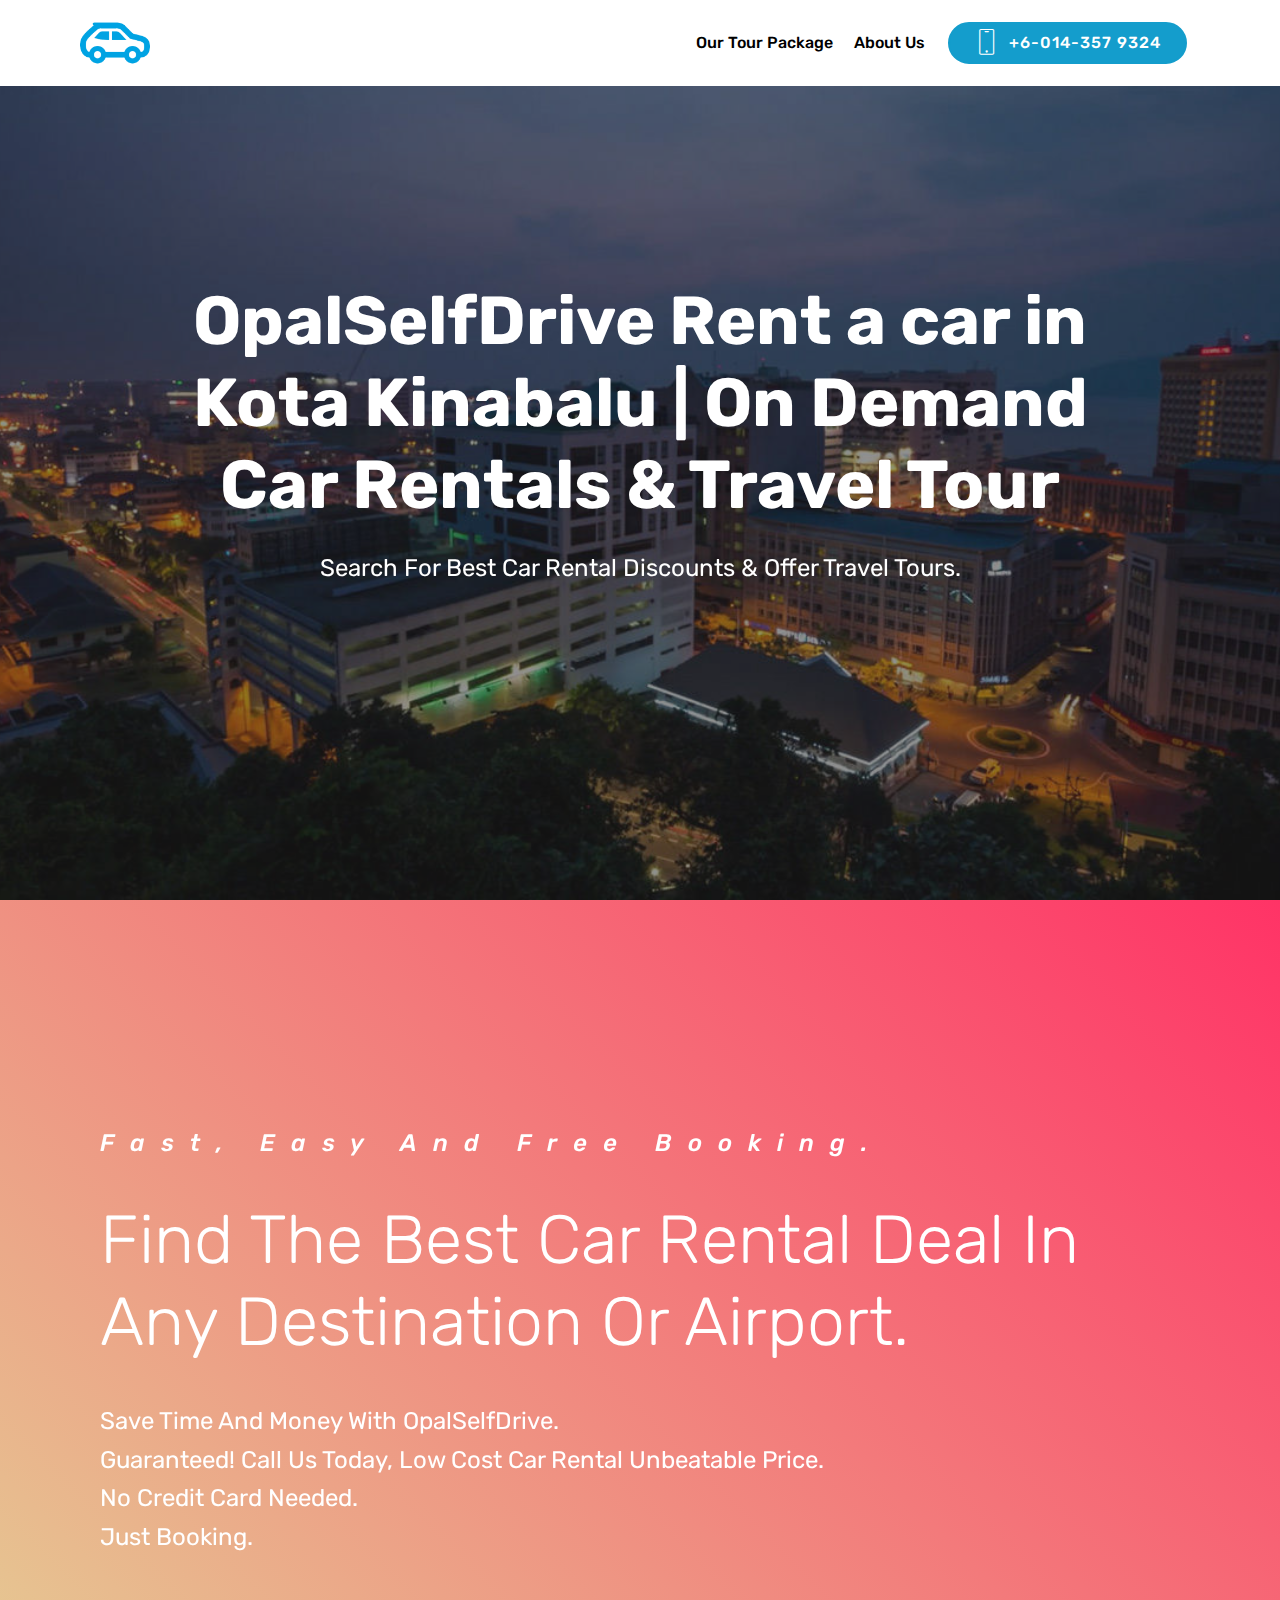
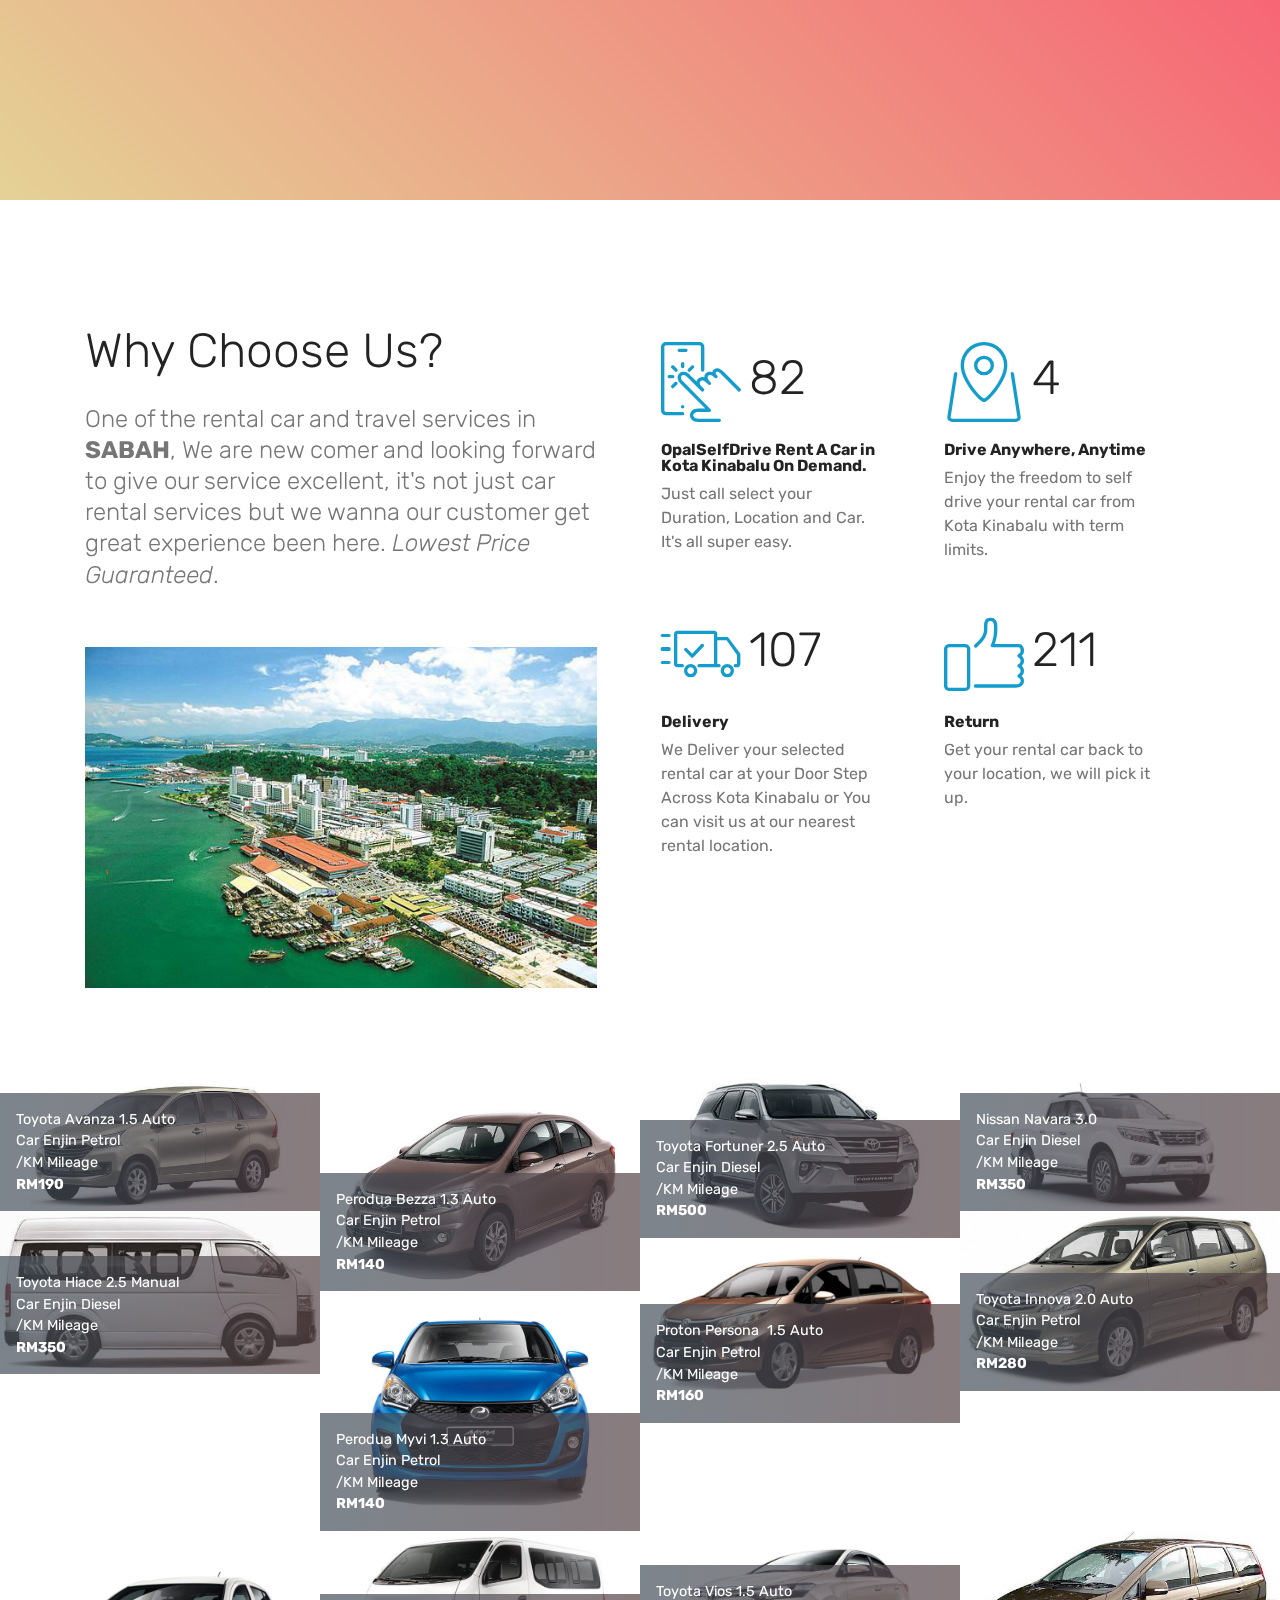
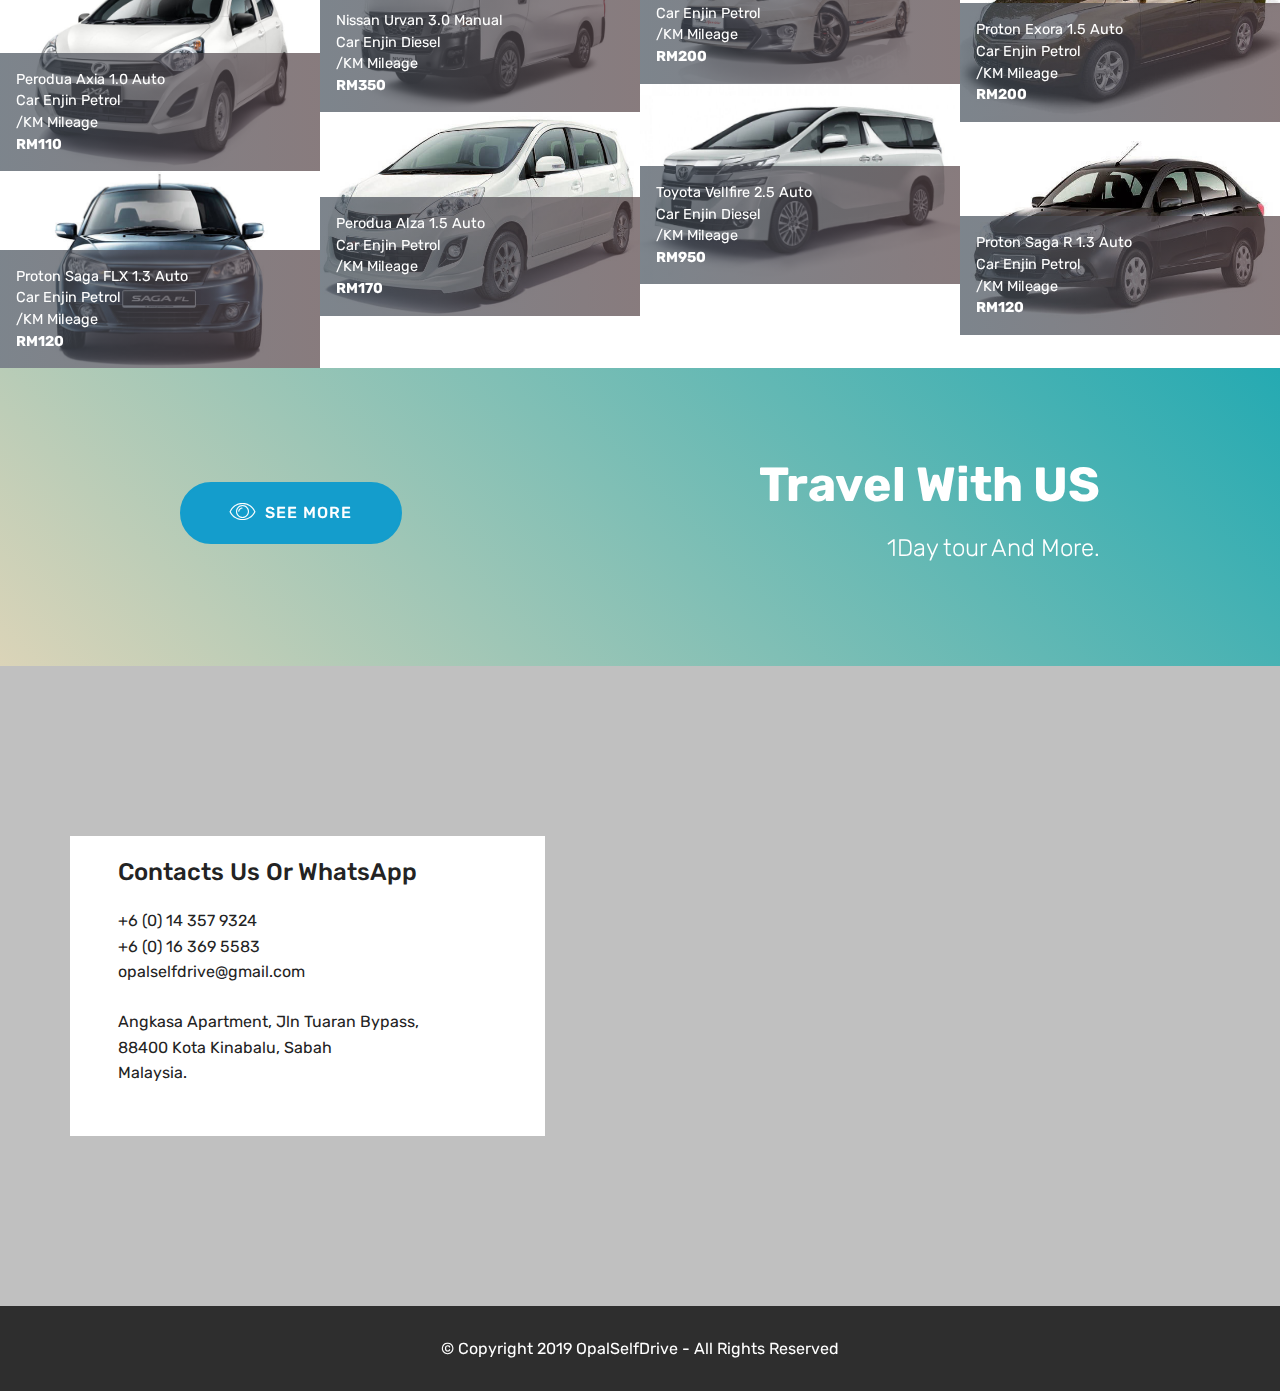
==== index.html @ fa548703 "my first commit" ====
<!DOCTYPE html>
<html  >
<head>
  <!-- Site made with Mobirise Website Builder v4.9.7, https://mobirise.com -->
  <meta charset="UTF-8">
  <meta http-equiv="X-UA-Compatible" content="IE=edge">
  <meta name="generator" content="Mobirise v4.9.7, mobirise.com">
  <meta name="viewport" content="width=device-width, initial-scale=1, minimum-scale=1">
  <link rel="shortcut icon" href="assets/images/environmental-benefits-of-goget-car-share-blue-car-icon-122x122.png" type="image/x-icon">
  <meta name="description" content="Looking for car rentals in Kota Kinabalu? Get low price guarenteed
Find the best car rental deals in Sabah. Various type of car selection available. Visit us today for the low price car rental services in Sabah malaysia.">
  
  <title>OpalSelfDrive</title>
  <link rel="stylesheet" href="assets/web/assets/mobirise-icons/mobirise-icons.css">
  <link rel="stylesheet" href="assets/tether/tether.min.css">
  <link rel="stylesheet" href="assets/soundcloud-plugin/style.css">
  <link rel="stylesheet" href="assets/bootstrap/css/bootstrap.min.css">
  <link rel="stylesheet" href="assets/bootstrap/css/bootstrap-grid.min.css">
  <link rel="stylesheet" href="assets/bootstrap/css/bootstrap-reboot.min.css">
  <link rel="stylesheet" href="assets/dropdown/css/style.css">
  <link rel="stylesheet" href="assets/theme/css/style.css">
  <link rel="stylesheet" href="assets/gallery/style.css">
  <link rel="stylesheet" href="assets/mobirise/css/mbr-additional.css" type="text/css">
  
  
  
</head>
<body>

<!-- Google Analytics -->
<!-- Global site tag (gtag.js) - Google Analytics -->
<script async src="https://www.googletagmanager.com/gtag/js?id=UA-138401272-1"></script>
<script>
  window.dataLayer = window.dataLayer || [];
  function gtag(){dataLayer.push(arguments);}
  gtag('js', new Date());

  gtag('config', 'UA-138401272-1');
</script>
<!-- /Google Analytics -->


  <section class="menu cid-rnxSdN96BR" once="menu" id="menu2-0">

    

    <nav class="navbar navbar-expand beta-menu navbar-dropdown align-items-center navbar-fixed-top navbar-toggleable-sm">
        <button class="navbar-toggler navbar-toggler-right" type="button" data-toggle="collapse" data-target="#navbarSupportedContent" aria-controls="navbarSupportedContent" aria-expanded="false" aria-label="Toggle navigation">
            <div class="hamburger">
                <span></span>
                <span></span>
                <span></span>
                <span></span>
            </div>
        </button>
        <div class="menu-logo">
            <div class="navbar-brand">
                <span class="navbar-logo">
                    
                        <img src="assets/images/environmental-benefits-of-goget-car-share-blue-car-icon-122x122.png" alt="Mobirise" title="" style="height: 4.4rem;">
                    
                </span>
                
            </div>
        </div>
        <div class="collapse navbar-collapse" id="navbarSupportedContent">
            <ul class="navbar-nav nav-dropdown" data-app-modern-menu="true"><li class="nav-item">
                    <a class="nav-link link text-black display-4" href="page1.html">Our Tour Package</a>
                </li>
                <li class="nav-item">
                    <a class="nav-link link text-black display-4" href="page2.html">
                        About Us
                    </a>
                </li></ul>
            <div class="navbar-buttons mbr-section-btn"><a class="btn btn-sm btn-primary display-4" href="tel:+6-014-357-9324">
                    <span class="btn-icon mbri-mobile mbr-iconfont mbr-iconfont-btn">
                    </span>
                    +6-014-357 9324</a></div>
        </div>
    </nav>
</section>

<section class="engine"><a href="https://mobirise.info/h">how to create a web page</a></section><section class="cid-rnxSjnKAlk mbr-fullscreen mbr-parallax-background" id="header2-1">

    

    <div class="mbr-overlay" style="opacity: 0.5; background-color: rgb(35, 35, 35);"></div>

    <div class="container align-center">
        <div class="row justify-content-md-center">
            <div class="mbr-white col-md-10">
                <h1 class="mbr-section-title mbr-bold pb-3 mbr-fonts-style display-1">OpalSelfDrive Rent a car in Kota Kinabalu | On Demand Car Rentals &amp; Travel Tour</h1>
                
                <p class="mbr-text pb-3 mbr-fonts-style display-5">
                    Search For Best Car Rental Discounts &amp; Offer Travel Tours.</p>
                
            </div>
        </div>
    </div>
    
</section>

<section class="header11 cid-rnJIbqwXCO mbr-fullscreen" id="header11-g">

    <!-- Block parameters controls (Blue "Gear" panel) -->
    
    <!-- End block parameters -->

    
    <div class="container align-left">
        <div class="media-container-column mbr-white col-md-12">
            <h3 class="mbr-section-subtitle py-3 mbr-fonts-style display-5">
                Fast, Easy And Free Booking.</h3>
            <h1 class="mbr-section-title py-3 mbr-fonts-style display-1">Find The Best Car Rental Deal In Any Destination Or Airport.</h1>
            <p class="mbr-text py-3 mbr-fonts-style display-5">
                Save Time And Money With OpalSelfDrive.<br>Guaranteed! Call Us Today, Low Cost Car Rental Unbeatable Price.<br>No Credit Card Needed.<br>Just Booking.</p>
            
        </div>
    </div>

    
</section>

<section class="counters2 counters cid-rnxTqSY8bf" id="counters2-6">

    

    

    <div class="container pt-4 mt-2">
        <div class="media-container-row">
            <div class="media-block" style="width: 49%;">
                <h2 class="mbr-section-title pb-3 align-left mbr-fonts-style display-2">
                    Why Choose Us?</h2>
                <h3 class="mbr-section-subtitle pb-5 align-left mbr-fonts-style display-5">One of the rental car and travel services in <strong>SABAH</strong>, We are new comer and looking forward to give our service excellent, it's not just car rental services but we wanna our customer get great experience been here. <em>Lowest Price Guaranteed</em>.</h3>
                <div class="mbr-figure">
                    <img src="assets/images/sabah-kkbudget-600x400.jpg" alt="" title="">
                </div>
            </div>
            <div class="cards-block">
                <div class="cards-container">
                    <div class="card px-3 align-left col-12 col-md-6">
                        <div class="panel-item p-3">
                            <div class="card-img pb-3">
                                <span class="mbr-iconfont pr-2 mbri-touch"></span>
                                <h3 class="count py-3 mbr-fonts-style display-2">
                                    82</h3>
                            </div>
                            <div class="card-text">
                                <h4 class="mbr-content-title mbr-bold mbr-fonts-style display-7">OpalSelfDrive Rent A Car in Kota Kinabalu On Demand.</h4>
                                <p class="mbr-content-text mbr-fonts-style display-7">
                                    Just call select your Duration, Location and Car. It's all super easy.
                                </p>
                            </div>
                        </div>
                    </div>
                    <div class="card px-3 align-left col-12 col-md-6">
                        <div class="panel-item p-3">
                            <div class="card-img pb-3">
                                <span class="mbr-iconfont pr-2 mbri-map-pin"></span>
                                <h3 class="count py-3 mbr-fonts-style display-2">
                                    4
                                </h3>
                            </div>
                            <div class="card-text">
                                <h4 class="mbr-content-title mbr-bold mbr-fonts-style display-7">Drive Anywhere, Anytime</h4>
                                <p class="mbr-content-text mbr-fonts-style display-7">
                                    Enjoy the freedom to self drive your rental car from Kota Kinabalu with term limits.
                                </p>
                            </div>
                        </div>
                    </div>
                    <div class="card px-3 align-left col-12 col-md-6">
                        <div class="panel-item p-3">
                            <div class="card-img pb-3">
                                <span class="mbr-iconfont pr-2 mbri-delivery"></span>
                                <h3 class="count py-3 mbr-fonts-style display-2">107</h3>
                            </div>
                            <div class="card-text">
                                <h4 class="mbr-content-title mbr-bold mbr-fonts-style display-7">
                                    Delivery
                                </h4>
                                <p class="mbr-content-text mbr-fonts-style display-7">
                                        We Deliver your selected rental car at your Door Step Across Kota Kinabalu or You can visit us at our nearest rental location. 
                                </p>
                            </div>
                        </div>
                    </div>
                    <div class="card px-3 align-left col-12 col-md-6">
                        <div class="panel-item p-3">
                            <div class="card-img pb-3">
                                <span class="mbr-iconfont pr-2 mbri-like"></span>
                                <h3 class="count py-3 mbr-fonts-style display-2">
                                    211</h3>
                            </div>
                            <div class="card-texts">
                                <h4 class="mbr-content-title mbr-bold mbr-fonts-style display-7">
                                    Return
                                </h4>
                                <p class="mbr-content-text mbr-fonts-style display-7">
                                        Get your rental car back to your location, we will pick it up.</p>
                            </div>
                        </div>
                    </div>
                </div>
            </div>
        </div>
    </div>
</section>

<section class="mbr-gallery mbr-slider-carousel cid-rnxUCp6dIo" id="gallery3-9">

    

    <div>
        <div><!-- Filter --><!-- Gallery --><div class="mbr-gallery-row"><div class="mbr-gallery-layout-default"><div><div><div class="mbr-gallery-item mbr-gallery-item--p0" data-video-url="false" data-tags="Awesome"><div href="#lb-gallery3-9" data-slide-to="0" data-toggle="modal"><img src="assets/images/avanza-sx1302723956-600x250-600x250.jpg" alt="" title=""><span class="icon-focus"></span><span class="mbr-gallery-title mbr-fonts-style display-7">Toyota Avanza 1.5 Auto<br>Car Enjin Petrol<br>/KM Mileage<br><strong>RM190</strong></span></div></div><div class="mbr-gallery-item mbr-gallery-item--p0" data-video-url="false" data-tags="Responsive"><div href="#lb-gallery3-9" data-slide-to="1" data-toggle="modal"><img src="assets/images/001-o-630x420-630x420.jpg" alt="" title=""><span class="icon-focus"></span><span class="mbr-gallery-title mbr-fonts-style display-7">Perodua Bezza 1.3 Auto
<br>Car Enjin Petrol
<br>/KM Mileage
<br><strong>RM140</strong></span></div></div><div class="mbr-gallery-item mbr-gallery-item--p0" data-video-url="false" data-tags="Creative"><div href="#lb-gallery3-9" data-slide-to="2" data-toggle="modal"><img src="assets/images/1ef4961b6d1b3628b6cf22de5d6cf70c7043dc48-460x230-460x230.jpg" alt="" title=""><span class="icon-focus"></span><span class="mbr-gallery-title mbr-fonts-style display-7">Toyota Fortuner 2.5 Auto
<br>Car Enjin Diesel&nbsp;<br>/KM Mileage
<br><strong>RM500</strong></span></div></div><div class="mbr-gallery-item mbr-gallery-item--p0" data-video-url="false" data-tags="Animated"><div href="#lb-gallery3-9" data-slide-to="3" data-toggle="modal"><img src="assets/images/873691bx-f77-001b-my16-navara-dc-qm1-1920x800.jpg.ximg.m-12-m.smart-960x400-800x333.jpg" alt="" title=""><span class="icon-focus"></span><span class="mbr-gallery-title mbr-fonts-style display-7">Nissan Navara 3.0<br>Car Enjin Diesel<br>/KM Mileage<br><strong>RM350</strong></span></div></div><div class="mbr-gallery-item mbr-gallery-item--p0" data-video-url="false" data-tags="Awesome"><div href="#lb-gallery3-9" data-slide-to="4" data-toggle="modal"><img src="assets/images/chart-innova-800x450-800x450.jpg" alt="" title=""><span class="icon-focus"></span><span class="mbr-gallery-title mbr-fonts-style display-7">Toyota Innova 2.0 Auto
<br>Car Enjin Petrol
<br>/KM Mileage
<br><strong>RM280</strong></span></div></div><div class="mbr-gallery-item mbr-gallery-item--p0" data-video-url="false" data-tags="Awesome"><div href="#lb-gallery3-9" data-slide-to="5" data-toggle="modal"><img src="assets/images/hiace-gallery-img5-mbl-460x235-460x235.jpg" alt="" title=""><span class="icon-focus"></span><span class="mbr-gallery-title mbr-fonts-style display-7">Toyota Hiace 2.5 Manual&nbsp;<br>Car Enjin Diesel&nbsp;<br>/KM Mileage
<br><strong>RM350</strong></span></div></div><div class="mbr-gallery-item mbr-gallery-item--p0" data-video-url="false" data-tags="Responsive"><div href="#lb-gallery3-9" data-slide-to="6" data-toggle="modal"><img src="assets/images/1488939098-persona-1-825x476-800x462.jpg" alt="" title=""><span class="icon-focus"></span><span class="mbr-gallery-title mbr-fonts-style display-7">Proton Persona &nbsp;1.5 Auto
<br>Car Enjin Petrol
<br>/KM Mileage
<br><strong>RM160</strong></span></div></div><div class="mbr-gallery-item mbr-gallery-item--p0" data-video-url="false" data-tags="Animated"><div href="#lb-gallery3-9" data-slide-to="7" data-toggle="modal"><img src="assets/images/myvi-kkbudget-800x600-800x600.jpg" alt="" title=""><span class="icon-focus"></span><span class="mbr-gallery-title mbr-fonts-style display-7">Perodua Myvi 1.3 Auto
<br>Car Enjin Petrol
<br>/KM Mileage
<br><strong>RM140</strong></span></div></div></div></div><div class="clearfix"></div></div></div><!-- Lightbox --><div data-app-prevent-settings="" class="mbr-slider modal fade carousel slide" tabindex="-1" data-keyboard="true" data-interval="false" id="lb-gallery3-9"><div class="modal-dialog"><div class="modal-content"><div class="modal-body"><div class="carousel-inner"><div class="carousel-item active"><img src="assets/images/avanza-sx1302723956-600x250.jpg" alt="" title=""></div><div class="carousel-item"><img src="assets/images/001-o-630x420.jpg" alt="" title=""></div><div class="carousel-item"><img src="assets/images/1ef4961b6d1b3628b6cf22de5d6cf70c7043dc48-460x230.jpg" alt="" title=""></div><div class="carousel-item"><img src="assets/images/873691bx-f77-001b-my16-navara-dc-qm1-1920x800.jpg.ximg.m-12-m.smart-960x400.jpg" alt="" title=""></div><div class="carousel-item"><img src="assets/images/chart-innova-800x450.jpg" alt="" title=""></div><div class="carousel-item"><img src="assets/images/hiace-gallery-img5-mbl-460x235.jpg" alt="" title=""></div><div class="carousel-item"><img src="assets/images/1488939098-persona-1-825x476.jpg" alt="" title=""></div><div class="carousel-item"><img src="assets/images/myvi-kkbudget-800x600.jpg" alt="" title=""></div></div><a class="carousel-control carousel-control-prev" role="button" data-slide="prev" href="#lb-gallery3-9"><span class="mbri-left mbr-iconfont" aria-hidden="true"></span><span class="sr-only">Previous</span></a><a class="carousel-control carousel-control-next" role="button" data-slide="next" href="#lb-gallery3-9"><span class="mbri-right mbr-iconfont" aria-hidden="true"></span><span class="sr-only">Next</span></a><a class="close" href="#" role="button" data-dismiss="modal"><span class="sr-only">Close</span></a></div></div></div></div></div>
    </div>

</section>

<section class="mbr-gallery mbr-slider-carousel cid-rny67ly0JO" id="gallery3-e">

    

    <div>
        <div><!-- Filter --><!-- Gallery --><div class="mbr-gallery-row"><div class="mbr-gallery-layout-default"><div><div><div class="mbr-gallery-item mbr-gallery-item--p0" data-video-url="false" data-tags="Awesome"><div href="#lb-gallery3-e" data-slide-to="0" data-toggle="modal"><img src="assets/images/axia-kkbudget-2000x1500-800x600.jpg" alt="" title=""><span class="icon-focus"></span><span class="mbr-gallery-title mbr-fonts-style display-7">Perodua Axia 1.0 Auto
<br>Car Enjin Petrol
<br>/KM Mileage
<br><strong>RM110</strong></span></div></div><div class="mbr-gallery-item mbr-gallery-item--p0" data-video-url="false" data-tags="Responsive"><div href="#lb-gallery3-e" data-slide-to="1" data-toggle="modal"><img src="assets/images/herov6-830x470-800x453.jpg" alt="" title=""><span class="icon-focus"></span><span class="mbr-gallery-title mbr-fonts-style display-7">Nissan Urvan 3.0 Manual&nbsp;<br>Car Enjin Diesel&nbsp;<br>/KM Mileage
<br><strong>RM350</strong></span></div></div><div class="mbr-gallery-item mbr-gallery-item--p0" data-video-url="false" data-tags="Creative"><div href="#lb-gallery3-e" data-slide-to="2" data-toggle="modal"><img src="assets/images/s19-1399286163-9689-1200x571-800x381.jpg" alt="" title=""><span class="icon-focus"></span><span class="mbr-gallery-title mbr-fonts-style display-7">Toyota Vios 1.5 Auto
<br>Car Enjin Petrol
<br>/KM Mileage
<br><strong>RM200</strong></span></div></div><div class="mbr-gallery-item mbr-gallery-item--p0" data-video-url="false" data-tags="Animated"><div href="#lb-gallery3-e" data-slide-to="3" data-toggle="modal"><img src="assets/images/proton-exora-541x322-541x322.jpg" alt="" title=""><span class="icon-focus"></span><span class="mbr-gallery-title mbr-fonts-style display-7">Proton Exora 1.5 Auto
<br>Car Enjin Petrol
<br>/KM Mileage
<br><strong>RM200</strong></span></div></div><div class="mbr-gallery-item mbr-gallery-item--p0" data-video-url="false" data-tags="Awesome"><div href="#lb-gallery3-e" data-slide-to="4" data-toggle="modal"><img src="assets/images/5543-large-1200x755-800x503.jpg" alt="" title=""><span class="icon-focus"></span><span class="mbr-gallery-title mbr-fonts-style display-7">Toyota Vellfire 2.5 Auto
<br>Car Enjin Diesel&nbsp;<br>/KM Mileage
<br><strong>RM950</strong></span></div></div><div class="mbr-gallery-item mbr-gallery-item--p0" data-video-url="false" data-tags="Awesome"><div href="#lb-gallery3-e" data-slide-to="5" data-toggle="modal"><img src="assets/images/perodua-alza-advanced-version-1-620x394-620x394.jpg" alt="" title=""><span class="icon-focus"></span><span class="mbr-gallery-title mbr-fonts-style display-7">Perodua Alza 1.5 Auto
<br>Car Enjin Petrol
<br>/KM Mileage
<br><strong>RM170</strong></span></div></div><div class="mbr-gallery-item mbr-gallery-item--p0" data-video-url="false" data-tags="Responsive"><div href="#lb-gallery3-e" data-slide-to="6" data-toggle="modal"><img src="assets/images/proton-saga-black-508x339-508x339.jpg" alt="" title=""><span class="icon-focus"></span><span class="mbr-gallery-title mbr-fonts-style display-7">Proton Saga R 1.3 Auto
<br>Car Enjin Petrol
<br>/KM Mileage
<br><strong>RM120</strong></span></div></div><div class="mbr-gallery-item mbr-gallery-item--p0" data-video-url="false" data-tags="Animated"><div href="#lb-gallery3-e" data-slide-to="7" data-toggle="modal"><img src="assets/images/sagafl-biru-650x400-650x400.jpg" alt="" title=""><span class="icon-focus"></span><span class="mbr-gallery-title mbr-fonts-style display-7">Proton Saga FLX 1.3 Auto
<br>Car Enjin Petrol
<br>/KM Mileage
<br><strong>RM120</strong></span></div></div></div></div><div class="clearfix"></div></div></div><!-- Lightbox --><div data-app-prevent-settings="" class="mbr-slider modal fade carousel slide" tabindex="-1" data-keyboard="true" data-interval="false" id="lb-gallery3-e"><div class="modal-dialog"><div class="modal-content"><div class="modal-body"><div class="carousel-inner"><div class="carousel-item active"><img src="assets/images/axia-kkbudget-2000x1500.jpg" alt="" title=""></div><div class="carousel-item"><img src="assets/images/herov6-830x470.jpg" alt="" title=""></div><div class="carousel-item"><img src="assets/images/s19-1399286163-9689-1200x571.jpg" alt="" title=""></div><div class="carousel-item"><img src="assets/images/proton-exora-541x322.jpg" alt="" title=""></div><div class="carousel-item"><img src="assets/images/5543-large-1200x755.jpg" alt="" title=""></div><div class="carousel-item"><img src="assets/images/perodua-alza-advanced-version-1-620x394.jpg" alt="" title=""></div><div class="carousel-item"><img src="assets/images/proton-saga-black-508x339.jpg" alt="" title=""></div><div class="carousel-item"><img src="assets/images/sagafl-biru-650x400.jpg" alt="" title=""></div></div><a class="carousel-control carousel-control-prev" role="button" data-slide="prev" href="#lb-gallery3-e"><span class="mbri-left mbr-iconfont" aria-hidden="true"></span><span class="sr-only">Previous</span></a><a class="carousel-control carousel-control-next" role="button" data-slide="next" href="#lb-gallery3-e"><span class="mbri-right mbr-iconfont" aria-hidden="true"></span><span class="sr-only">Next</span></a><a class="close" href="#" role="button" data-dismiss="modal"><span class="sr-only">Close</span></a></div></div></div></div></div>
    </div>

</section>

<section class="mbr-section info2 cid-rnPrtuTJWd" id="info2-11">

    

    

    <div class="container">
        <div class="row main justify-content-center">
            <div class="media-container-column col-12 col-lg-3 col-md-4">
                <div class="mbr-section-btn align-left py-4"><a class="btn btn-primary display-4" href="page1.html">
                    <span class="mbri-preview mbr-iconfont"></span>
                    SEE MORE
                    </a></div>
            </div>
            <div class="media-container-column title col-12 col-lg-7 col-md-6">
                <h2 class="align-right mbr-bold mbr-white pb-3 mbr-fonts-style display-2">
                    Travel With US</h2>
                <h3 class="mbr-section-subtitle align-right mbr-light mbr-white mbr-fonts-style display-5">
                    1Day tour And More.</h3>
            </div>
        </div>
    </div>
</section>

<section class="contacts4 cid-rnN055iI9e" id="contacts4-k">

    

    <div class="main_wrapper">
        <div class="b_wrapper">
            <div class="container">
                <div class="row">
                    <div class="col-12 col-md-5 p-0">
                        <div class="block p-5">
                            <div class="block_wrapper">
                                <h4 class="align-left mbr-fonts-style pb-4 m-0 display-5">Contacts Us Or WhatsApp</h4>
                                <p class="mbr-text align-left mbr-fonts-style pb-4 m-0 display-7">+6 (0) 14 357 9324<br>+6 (0) 16 369 5583<br>opalselfdrive@gmail.com</p>
                                <p class="mbr-text align-left mbr-fonts-style m-0 display-7">Angkasa Apartment, Jln Tuaran Bypass,<br>88400 Kota Kinabalu, Sabah<br>Malaysia.<br><br></p>
                            </div>
                        </div>
                    </div>
                </div>
            </div>
        </div>
        <!--Map-->
        <div class="google-map"><iframe frameborder="0" style="border:0" src="https://www.google.com/maps/embed/v1/place?key=AIzaSyAEIpgj38KyLFELm2bK9Y7krBkz1K-cMq8&amp;q=place_id:ChIJR9-lEAVoOzIRKBaUEHMtoc8" allowfullscreen=""></iframe></div>
    </div>
</section>

<section once="footers" class="cid-rnMXxSondM" id="footer6-i">

    

    

    <div class="container">
        <div class="media-container-row align-center mbr-white">
            <div class="col-12">
                <p class="mbr-text mb-0 mbr-fonts-style display-7">
                    © Copyright 2019 OpalSelfDrive - All Rights Reserved
                </p>
            </div>
        </div>
    </div>
</section>


  <script src="assets/web/assets/jquery/jquery.min.js"></script>
  <script src="assets/popper/popper.min.js"></script>
  <script src="assets/tether/tether.min.js"></script>
  <script src="assets/bootstrap/js/bootstrap.min.js"></script>
  <script src="assets/touchswipe/jquery.touch-swipe.min.js"></script>
  <script src="assets/dropdown/js/script.min.js"></script>
  <script src="assets/vimeoplayer/jquery.mb.vimeo_player.js"></script>
  <script src="assets/smoothscroll/smooth-scroll.js"></script>
  <script src="assets/viewportchecker/jquery.viewportchecker.js"></script>
  <script src="assets/masonry/masonry.pkgd.min.js"></script>
  <script src="assets/imagesloaded/imagesloaded.pkgd.min.js"></script>
  <script src="assets/bootstrapcarouselswipe/bootstrap-carousel-swipe.js"></script>
  <script src="assets/parallax/jarallax.min.js"></script>
  <script src="assets/theme/js/script.js"></script>
  <script src="assets/gallery/player.min.js"></script>
  <script src="assets/gallery/script.js"></script>
  <script src="assets/slidervideo/script.js"></script>
  
  
</body>
</html>
---- assets/web/assets/mobirise-icons/mobirise-icons.css ----
@font-face {
  font-family: 'MobiriseIcons';
  src:  url('mobirise-icons.eot?spat4u');
  src:  url('mobirise-icons.eot?spat4u#iefix') format('embedded-opentype'),
    url('mobirise-icons.ttf?spat4u') format('truetype'),
    url('mobirise-icons.woff?spat4u') format('woff'),
    url('mobirise-icons.svg?spat4u#MobiriseIcons') format('svg');
  font-weight: normal;
  font-style: normal;
}

[class^="mbri-"], [class*=" mbri-"] {
  /* use !important to prevent issues with browser extensions that change fonts */
  font-family: MobiriseIcons !important;
  speak: none;
  font-style: normal;
  font-weight: normal;
  font-variant: normal;
  text-transform: none;
  line-height: 1;

  /* Better Font Rendering =========== */
  -webkit-font-smoothing: antialiased;
  -moz-osx-font-smoothing: grayscale;
}

.mbri-add-submenu:before {
  content: "\e900";
}
.mbri-alert:before {
  content: "\e901";
}
.mbri-align-center:before {
  content: "\e902";
}
.mbri-align-justify:before {
  content: "\e903";
}
.mbri-align-left:before {
  content: "\e904";
}
.mbri-align-right:before {
  content: "\e905";
}
.mbri-android:before {
  content: "\e906";
}
.mbri-apple:before {
  content: "\e907";
}
.mbri-arrow-down:before {
  content: "\e908";
}
.mbri-arrow-next:before {
  content: "\e909";
}
.mbri-arrow-prev:before {
  content: "\e90a";
}
.mbri-arrow-up:before {
  content: "\e90b";
}
.mbri-bold:before {
  content: "\e90c";
}
.mbri-bookmark:before {
  content: "\e90d";
}
.mbri-bootstrap:before {
  content: "\e90e";
}
.mbri-briefcase:before {
  content: "\e90f";
}
.mbri-browse:before {
  content: "\e910";
}
.mbri-bulleted-list:before {
  content: "\e911";
}
.mbri-calendar:before {
  content: "\e912";
}
.mbri-camera:before {
  content: "\e913";
}
.mbri-cart-add:before {
  content: "\e914";
}
.mbri-cart-full:before {
  content: "\e915";
}
.mbri-cash:before {
  content: "\e916";
}
.mbri-change-style:before {
  content: "\e917";
}
.mbri-chat:before {
  content: "\e918";
}
.mbri-clock:before {
  content: "\e919";
}
.mbri-close:before {
  content: "\e91a";
}
.mbri-cloud:before {
  content: "\e91b";
}
.mbri-code:before {
  content: "\e91c";
}
.mbri-contact-form:before {
  content: "\e91d";
}
.mbri-credit-card:before {
  content: "\e91e";
}
.mbri-cursor-click:before {
  content: "\e91f";
}
.mbri-cust-feedback:before {
  content: "\e920";
}
.mbri-database:before {
  content: "\e921";
}
.mbri-delivery:before {
  content: "\e922";
}
.mbri-desktop:before {
  content: "\e923";
}
.mbri-devices:before {
  content: "\e924";
}
.mbri-down:before {
  content: "\e925";
}
.mbri-download:before {
  content: "\e989";
}
.mbri-drag-n-drop:before {
  content: "\e927";
}
.mbri-drag-n-drop2:before {
  content: "\e928";
}
.mbri-edit:before {
  content: "\e929";
}
.mbri-edit2:before {
  content: "\e92a";
}
.mbri-error:before {
  content: "\e92b";
}
.mbri-extension:before {
  content: "\e92c";
}
.mbri-features:before {
  content: "\e92d";
}
.mbri-file:before {
  content: "\e92e";
}
.mbri-flag:before {
  content: "\e92f";
}
.mbri-folder:before {
  content: "\e930";
}
.mbri-gift:before {
  content: "\e931";
}
.mbri-github:before {
  content: "\e932";
}
.mbri-globe:before {
  content: "\e933";
}
.mbri-globe-2:before {
  content: "\e934";
}
.mbri-growing-chart:before {
  content: "\e935";
}
.mbri-hearth:before {
  content: "\e936";
}
.mbri-help:before {
  content: "\e937";
}
.mbri-home:before {
  content: "\e938";
}
.mbri-hot-cup:before {
  content: "\e939";
}
.mbri-idea:before {
  content: "\e93a";
}
.mbri-image-gallery:before {
  content: "\e93b";
}
.mbri-image-slider:before {
  content: "\e93c";
}
.mbri-info:before {
  content: "\e93d";
}
.mbri-italic:before {
  content: "\e93e";
}
.mbri-key:before {
  content: "\e93f";
}
.mbri-laptop:before {
  content: "\e940";
}
.mbri-layers:before {
  content: "\e941";
}
.mbri-left-right:before {
  content: "\e942";
}
.mbri-left:before {
  content: "\e943";
}
.mbri-letter:before {
  content: "\e944";
}
.mbri-like:before {
  content: "\e945";
}
.mbri-link:before {
  content: "\e946";
}
.mbri-lock:before {
  content: "\e947";
}
.mbri-login:before {
  content: "\e948";
}
.mbri-logout:before {
  content: "\e949";
}
.mbri-magic-stick:before {
  content: "\e94a";
}
.mbri-map-pin:before {
  content: "\e94b";
}
.mbri-menu:before {
  content: "\e94c";
}
.mbri-mobile:before {
  content: "\e94d";
}
.mbri-mobile2:before {
  content: "\e94e";
}
.mbri-mobirise:before {
  content: "\e94f";
}
.mbri-more-horizontal:before {
  content: "\e950";
}
.mbri-more-vertical:before {
  content: "\e951";
}
.mbri-music:before {
  content: "\e952";
}
.mbri-new-file:before {
  content: "\e953";
}
.mbri-numbered-list:before {
  content: "\e954";
}
.mbri-opened-folder:before {
  content: "\e955";
}
.mbri-pages:before {
  content: "\e956";
}
.mbri-paper-plane:before {
  content: "\e957";
}
.mbri-paperclip:before {
  content: "\e958";
}
.mbri-photo:before {
  content: "\e959";
}
.mbri-photos:before {
  content: "\e95a";
}
.mbri-pin:before {
  content: "\e95b";
}
.mbri-play:before {
  content: "\e95c";
}
.mbri-plus:before {
  content: "\e95d";
}
.mbri-preview:before {
  content: "\e95e";
}
.mbri-print:before {
  content: "\e95f";
}
.mbri-protect:before {
  content: "\e960";
}
.mbri-question:before {
  content: "\e961";
}
.mbri-quote-left:before {
  content: "\e962";
}
.mbri-quote-right:before {
  content: "\e963";
}
.mbri-refresh:before {
  content: "\e964";
}
.mbri-responsive:before {
  content: "\e965";
}
.mbri-right:before {
  content: "\e966";
}
.mbri-rocket:before {
  content: "\e967";
}
.mbri-sad-face:before {
  content: "\e968";
}
.mbri-sale:before {
  content: "\e969";
}
.mbri-save:before {
  content: "\e96a";
}
.mbri-search:before {
  content: "\e96b";
}
.mbri-setting:before {
  content: "\e96c";
}
.mbri-setting2:before {
  content: "\e96d";
}
.mbri-setting3:before {
  content: "\e96e";
}
.mbri-share:before {
  content: "\e96f";
}
.mbri-shopping-bag:before {
  content: "\e970";
}
.mbri-shopping-basket:before {
  content: "\e971";
}
.mbri-shopping-cart:before {
  content: "\e972";
}
.mbri-sites:before {
  content: "\e973";
}
.mbri-smile-face:before {
  content: "\e974";
}
.mbri-speed:before {
  content: "\e975";
}
.mbri-star:before {
  content: "\e976";
}
.mbri-success:before {
  content: "\e977";
}
.mbri-sun:before {
  content: "\e978";
}
.mbri-sun2:before {
  content: "\e979";
}
.mbri-tablet:before {
  content: "\e97a";
}
.mbri-tablet-vertical:before {
  content: "\e97b";
}
.mbri-target:before {
  content: "\e97c";
}
.mbri-timer:before {
  content: "\e97d";
}
.mbri-to-ftp:before {
  content: "\e97e";
}
.mbri-to-local-drive:before {
  content: "\e97f";
}
.mbri-touch-swipe:before {
  content: "\e980";
}
.mbri-touch:before {
  content: "\e981";
}
.mbri-trash:before {
  content: "\e982";
}
.mbri-underline:before {
  content: "\e983";
}
.mbri-unlink:before {
  content: "\e984";
}
.mbri-unlock:before {
  content: "\e985";
}
.mbri-up-down:before {
  content: "\e986";
}
.mbri-up:before {
  content: "\e987";
}
.mbri-update:before {
  content: "\e988";
}
.mbri-upload:before {
 content: "\e926"; 
}
.mbri-user:before {
  content: "\e98a";
}
.mbri-user2:before {
  content: "\e98b";
}
.mbri-users:before {
  content: "\e98c";
}
.mbri-video:before {
  content: "\e98d";
}
.mbri-video-play:before {
  content: "\e98e";
}
.mbri-watch:before {
  content: "\e98f";
}
.mbri-website-theme:before {
  content: "\e990";
}
.mbri-wifi:before {
  content: "\e991";
}
.mbri-windows:before {
  content: "\e992";
}
.mbri-zoom-out:before {
  content: "\e993";
}
.mbri-redo:before {
  content: "\e994";
}
.mbri-undo:before {
  content: "\e995";
}
---- assets/soundcloud-plugin/style.css ----
.addons-container {
  position: relative;
  margin-left: auto;
  margin-right: auto;
  padding-right: 15px;
  padding-left: 15px; }
  @media (min-width: 576px) {
    .addons-container {
      padding-right: 15px;
      padding-left: 15px; } }
  @media (min-width: 768px) {
    .addons-container {
      padding-right: 15px;
      padding-left: 15px; } }
  @media (min-width: 992px) {
    .addons-container {
      padding-right: 15px;
      padding-left: 15px; } }
  @media (min-width: 1200px) {
    .addons-container {
      padding-right: 15px;
      padding-left: 15px; } }
  @media (min-width: 576px) {
    .addons-container {
      width: 540px;
      max-width: 100%; } }
  @media (min-width: 768px) {
    .addons-container {
      width: 720px;
      max-width: 100%; } }
  @media (min-width: 992px) {
    .addons-container {
      width: 960px;
      max-width: 100%; } }
  @media (min-width: 1200px) {
    .addons-container {
      width: 1140px;
      max-width: 100%; } }

.addons-container-inner{
    position: relative;
    width: 100%;
    min-height: 1px;
    padding-right: 15px;
    padding-left: 15px;
}
@media (min-width: 567px) {
    .addons-container-inner{
        -ms-flex: 0 0 66.666667%;
        flex: 0 0 66.666667%;
        max-width: 66.666667%;
    }
}
.addons-row{
    display: flex;
    justify-content:center;
}
---- assets/dropdown/css/style.css ----
.navbar-dropdown {
  left: 0;
  padding: 0;
  position: absolute;
  right: 0;
  top: 0;
  transition: all 0.45s ease;
  z-index: 1030;
  background: #282828; }
  .navbar-dropdown .navbar-logo {
    margin-right: 0.8rem;
    transition: margin 0.3s ease-in-out;
    vertical-align: middle; }
    .navbar-dropdown .navbar-logo img {
      height: 3.125rem;
      transition: all 0.3s ease-in-out; }
    .navbar-dropdown .navbar-logo.mbr-iconfont {
      font-size: 3.125rem;
      line-height: 3.125rem; }
  .navbar-dropdown .navbar-caption {
    font-weight: 700;
    white-space: normal;
    vertical-align: -4px;
    line-height: 3.125rem !important; }
    .navbar-dropdown .navbar-caption, .navbar-dropdown .navbar-caption:hover {
      color: inherit;
      text-decoration: none; }
  .navbar-dropdown .mbr-iconfont + .navbar-caption {
    vertical-align: -1px; }
  .navbar-dropdown.navbar-fixed-top {
    position: fixed; }
  .navbar-dropdown .navbar-brand span {
    vertical-align: -4px; }
  .navbar-dropdown.bg-color.transparent {
    background: none; }
  .navbar-dropdown.navbar-short .navbar-brand {
    padding: 0.625rem 0; }
    .navbar-dropdown.navbar-short .navbar-brand span {
      vertical-align: -1px; }
  .navbar-dropdown.navbar-short .navbar-caption {
    line-height: 2.375rem !important;
    vertical-align: -2px; }
  .navbar-dropdown.navbar-short .navbar-logo {
    margin-right: 0.5rem; }
    .navbar-dropdown.navbar-short .navbar-logo img {
      height: 2.375rem; }
    .navbar-dropdown.navbar-short .navbar-logo.mbr-iconfont {
      font-size: 2.375rem;
      line-height: 2.375rem; }
  .navbar-dropdown.navbar-short .mbr-table-cell {
    height: 3.625rem; }
  .navbar-dropdown .navbar-close {
    left: 0.6875rem;
    position: fixed;
    top: 0.75rem;
    z-index: 1000; }
  .navbar-dropdown .hamburger-icon {
    content: "";
    display: inline-block;
    vertical-align: middle;
    width: 16px;
    -webkit-box-shadow: 0 -6px 0 1px #282828,0 0 0 1px #282828,0 6px 0 1px #282828;
    -moz-box-shadow: 0 -6px 0 1px #282828,0 0 0 1px #282828,0 6px 0 1px #282828;
    box-shadow: 0 -6px 0 1px #282828,0 0 0 1px #282828,0 6px 0 1px #282828; }

.dropdown-menu .dropdown-toggle[data-toggle="dropdown-submenu"]::after {
  border-bottom: 0.35em solid transparent;
  border-left: 0.35em solid;
  border-right: 0;
  border-top: 0.35em solid transparent;
  margin-left: 0.3rem; }

.dropdown-menu .dropdown-item:focus {
  outline: 0; }

.nav-dropdown {
  font-size: 0.75rem;
  font-weight: 500;
  height: auto !important; }
  .nav-dropdown .nav-btn {
    padding-left: 1rem; }
  .nav-dropdown .link {
    margin: .667em 1.667em;
    font-weight: 500;
    padding: 0;
    transition: color .2s ease-in-out; }
    .nav-dropdown .link.dropdown-toggle {
      margin-right: 2.583em; }
      .nav-dropdown .link.dropdown-toggle::after {
        margin-left: .25rem;
        border-top: 0.35em solid;
        border-right: 0.35em solid transparent;
        border-left: 0.35em solid transparent;
        border-bottom: 0; }
      .nav-dropdown .link.dropdown-toggle[aria-expanded="true"] {
        margin: 0;
        padding: 0.667em 3.263em  0.667em 1.667em; }
  .nav-dropdown .link::after,
  .nav-dropdown .dropdown-item::after {
    color: inherit; }
  .nav-dropdown .btn {
    font-size: 0.75rem;
    font-weight: 700;
    letter-spacing: 0;
    margin-bottom: 0;
    padding-left: 1.25rem;
    padding-right: 1.25rem; }
  .nav-dropdown .dropdown-menu {
    border-radius: 0;
    border: 0;
    left: 0;
    margin: 0;
    padding-bottom: 1.25rem;
    padding-top: 1.25rem;
    position: relative; }
  .nav-dropdown .dropdown-submenu {
    margin-left: 0.125rem;
    top: 0; }
  .nav-dropdown .dropdown-item {
    font-weight: 500;
    line-height: 2;
    padding: 0.3846em 4.615em 0.3846em 1.5385em;
    position: relative;
    transition: color .2s ease-in-out, background-color .2s ease-in-out; }
    .nav-dropdown .dropdown-item::after {
      margin-top: -0.3077em;
      position: absolute;
      right: 1.1538em;
      top: 50%; }
    .nav-dropdown .dropdown-item:focus, .nav-dropdown .dropdown-item:hover {
      background: none; }

@media (max-width: 767px) {
  .nav-dropdown.navbar-toggleable-sm {
    bottom: 0;
    display: none;
    left: 0;
    overflow-x: hidden;
    position: fixed;
    top: 0;
    transform: translateX(-100%);
    -ms-transform: translateX(-100%);
    -webkit-transform: translateX(-100%);
    width: 18.75rem;
    z-index: 999; } }
.nav-dropdown.navbar-toggleable-xl {
  bottom: 0;
  display: none;
  left: 0;
  overflow-x: hidden;
  position: fixed;
  top: 0;
  transform: translateX(-100%);
  -ms-transform: translateX(-100%);
  -webkit-transform: translateX(-100%);
  width: 18.75rem;
  z-index: 999; }

.nav-dropdown-sm {
  display: block !important;
  overflow-x: hidden;
  overflow: auto;
  padding-top: 3.875rem; }
  .nav-dropdown-sm::after {
    content: "";
    display: block;
    height: 3rem;
    width: 100%; }
  .nav-dropdown-sm.collapse.in ~ .navbar-close {
    display: block !important; }
  .nav-dropdown-sm.collapsing, .nav-dropdown-sm.collapse.in {
    transform: translateX(0);
    -ms-transform: translateX(0);
    -webkit-transform: translateX(0);
    transition: all 0.25s ease-out;
    -webkit-transition: all 0.25s ease-out;
    background: #282828; }
  .nav-dropdown-sm.collapsing[aria-expanded="false"] {
    transform: translateX(-100%);
    -ms-transform: translateX(-100%);
    -webkit-transform: translateX(-100%); }
  .nav-dropdown-sm .nav-item {
    display: block;
    margin-left: 0 !important;
    padding-left: 0; }
  .nav-dropdown-sm .link,
  .nav-dropdown-sm .dropdown-item {
    border-top: 1px dotted rgba(255, 255, 255, 0.1);
    font-size: 0.8125rem;
    line-height: 1.6;
    margin: 0 !important;
    padding: 0.875rem 2.4rem 0.875rem 1.5625rem !important;
    position: relative;
    white-space: normal; }
    .nav-dropdown-sm .link:focus, .nav-dropdown-sm .link:hover,
    .nav-dropdown-sm .dropdown-item:focus,
    .nav-dropdown-sm .dropdown-item:hover {
      background: rgba(0, 0, 0, 0.2) !important;
      color: #c0a375; }
  .nav-dropdown-sm .nav-btn {
    position: relative;
    padding: 1.5625rem 1.5625rem 0 1.5625rem; }
    .nav-dropdown-sm .nav-btn::before {
      border-top: 1px dotted rgba(255, 255, 255, 0.1);
      content: "";
      left: 0;
      position: absolute;
      top: 0;
      width: 100%; }
    .nav-dropdown-sm .nav-btn + .nav-btn {
      padding-top: 0.625rem; }
      .nav-dropdown-sm .nav-btn + .nav-btn::before {
        display: none; }
  .nav-dropdown-sm .btn {
    padding: 0.625rem 0; }
  .nav-dropdown-sm .dropdown-toggle[data-toggle="dropdown-submenu"]::after {
    margin-left: .25rem;
    border-top: 0.35em solid;
    border-right: 0.35em solid transparent;
    border-left: 0.35em solid transparent;
    border-bottom: 0; }
  .nav-dropdown-sm .dropdown-toggle[data-toggle="dropdown-submenu"][aria-expanded="true"]::after {
    border-top: 0;
    border-right: 0.35em solid transparent;
    border-left: 0.35em solid transparent;
    border-bottom: 0.35em solid; }
  .nav-dropdown-sm .dropdown-menu {
    margin: 0;
    padding: 0;
    position: relative;
    top: 0;
    left: 0;
    width: 100%;
    border: 0;
    float: none;
    border-radius: 0;
    background: none; }
  .nav-dropdown-sm .dropdown-submenu {
    left: 100%;
    margin-left: 0.125rem;
    margin-top: -1.25rem;
    top: 0; }

.navbar-toggleable-sm .nav-dropdown .dropdown-menu {
  position: absolute; }

.navbar-toggleable-sm .nav-dropdown .dropdown-submenu {
  left: 100%;
  margin-left: 0.125rem;
  margin-top: -1.25rem;
  top: 0; }

.navbar-toggleable-sm.opened .nav-dropdown .dropdown-menu {
  position: relative; }

.navbar-toggleable-sm.opened .nav-dropdown .dropdown-submenu {
  left: 0;
  margin-left: 00rem;
  margin-top: 0rem;
  top: 0; }

.is-builder .nav-dropdown.collapsing {
  transition: none !important; }

/*# sourceMappingURL=style.css.map */
---- assets/theme/css/style.css ----
/*!
 * Mobirise v4 theme (https://mobirise.com/)
 * Copyright 2017 Mobirise
 */
section {
  background-color: #eeeeee; }

section,
.container,
.container-fluid {
  position: relative;
  word-wrap: break-word; }

a.mbr-iconfont:hover {
  text-decoration: none; }

.article .lead p, .article .lead ul, .article .lead ol, .article .lead pre, .article .lead blockquote {
  margin-bottom: 0; }

a {
  font-style: normal;
  font-weight: 400;
  cursor: pointer; }
  a, a:hover {
    text-decoration: none; }

figure {
  margin-bottom: 0; }

body {
  color: #232323; }

h1, h2, h3, h4, h5, h6,
.h1, .h2, .h3, .h4, .h5, .h6,
.display-1, .display-2, .display-3, .display-4 {
  line-height: 1;
  word-break: break-word;
  word-wrap: break-word; }

b, strong {
  font-weight: bold; }

blockquote {
  padding: 10px 0 10px 20px;
  position: relative;
  border-left: 2px solid;
  border-color: #ff3366; }

input:-webkit-autofill, input:-webkit-autofill:hover, input:-webkit-autofill:focus, input:-webkit-autofill:active {
  transition-delay: 9999s;
  transition-property: background-color, color; }

textarea[type="hidden"] {
  display: none; }

body {
  position: relative; }

section {
  background-position: 50% 50%;
  background-repeat: no-repeat;
  background-size: cover; }
  section .mbr-background-video,
  section .mbr-background-video-preview {
    position: absolute;
    bottom: 0;
    left: 0;
    right: 0;
    top: 0; }

.hidden {
  visibility: hidden; }

.mbr-z-index20 {
  z-index: 20; }

/*! Base colors */
.mbr-white {
  color: #ffffff; }

.mbr-black {
  color: #000000; }

.mbr-bg-white {
  background-color: #ffffff; }

.mbr-bg-black {
  background-color: #000000; }

/*! Text-aligns */
.align-left {
  text-align: left; }

.align-center {
  text-align: center; }

.align-right {
  text-align: right; }

@media (max-width: 767px) {
  .align-left, .align-center, .align-right, .mbr-section-btn, .mbr-section-title {
    text-align: center; } }
/*! Font-weight  */
.mbr-light {
  font-weight: 300; }

.mbr-regular {
  font-weight: 400; }

.mbr-semibold {
  font-weight: 500; }

.mbr-bold {
  font-weight: 700; }

/*! Media  */
.media-size-item {
  -webkit-flex: 1 1 auto;
  -moz-flex: 1 1 auto;
  -ms-flex: 1 1 auto;
  -o-flex: 1 1 auto;
  flex: 1 1 auto; }

.media-content {
  -webkit-flex-basis: 100%;
  flex-basis: 100%; }

.media-container-row {
  display: -ms-flexbox;
  display: -webkit-flex;
  display: flex;
  -webkit-flex-direction: row;
  -ms-flex-direction: row;
  flex-direction: row;
  -webkit-flex-wrap: wrap;
  -ms-flex-wrap: wrap;
  flex-wrap: wrap;
  -webkit-justify-content: center;
  -ms-flex-pack: center;
  justify-content: center;
  -webkit-align-content: center;
  -ms-flex-line-pack: center;
  align-content: center;
  -webkit-align-items: start;
  -ms-flex-align: start;
  align-items: start; }
  .media-container-row .media-size-item {
    width: 400px; }

.media-container-column {
  display: -ms-flexbox;
  display: -webkit-flex;
  display: flex;
  -webkit-flex-direction: column;
  -ms-flex-direction: column;
  flex-direction: column;
  -webkit-flex-wrap: wrap;
  -ms-flex-wrap: wrap;
  flex-wrap: wrap;
  -webkit-justify-content: center;
  -ms-flex-pack: center;
  justify-content: center;
  -webkit-align-content: center;
  -ms-flex-line-pack: center;
  align-content: center;
  -webkit-align-items: stretch;
  -ms-flex-align: stretch;
  align-items: stretch; }
  .media-container-column > * {
    width: 100%; }

@media (min-width: 992px) {
  .media-container-row {
    -webkit-flex-wrap: nowrap;
    -ms-flex-wrap: nowrap;
    flex-wrap: nowrap; } }
figure {
  overflow: hidden; }

figure[mbr-media-size] {
  transition: width 0.1s; }

.mbr-figure img, .mbr-figure iframe {
  display: block;
  width: 100%; }

.card {
  background-color: transparent;
  border: none; }

.card-img {
  text-align: center;
  flex-shrink: 0;
  -webkit-flex-shrink: 0; }

.media {
  max-width: 100%;
  margin: 0 auto; }

.mbr-figure {
  -ms-flex-item-align: center;
  -ms-grid-row-align: center;
  -webkit-align-self: center;
  align-self: center; }

.media-container > div {
  max-width: 100%; }

.mbr-figure img, .card-img img {
  width: 100%; }

@media (max-width: 991px) {
  .media-size-item {
    width: auto !important; }

  .media {
    width: auto; }

  .mbr-figure {
    width: 100% !important; } }
/*! Buttons */
.mbr-section-btn {
  margin-left: -.25rem;
  margin-right: -.25rem;
  font-size: 0; }

nav .mbr-section-btn {
  margin-left: 0rem;
  margin-right: 0rem; }

/*! Btn icon margin */
.btn .mbr-iconfont, .btn.btn-sm .mbr-iconfont {
  cursor: pointer;
  margin-right: 0.5rem; }

.btn.btn-md .mbr-iconfont, .btn.btn-md .mbr-iconfont {
  margin-right: 0.8rem; }

.mbr-regular {
  font-weight: 400; }

.mbr-semibold {
  font-weight: 500; }

.mbr-bold {
  font-weight: 700; }

[type="submit"] {
  -webkit-appearance: none; }

/*! Full-screen */
.mbr-fullscreen .mbr-overlay {
  min-height: 100vh; }

.mbr-fullscreen {
  display: flex;
  display: -webkit-flex;
  display: -moz-flex;
  display: -ms-flex;
  display: -o-flex;
  align-items: center;
  -webkit-align-items: center;
  min-height: 100vh;
  padding-top: 3rem;
  padding-bottom: 3rem; }

/*! Map */
.map {
  height: 25rem;
  position: relative; }
  .map iframe {
    width: 100%;
    height: 100%; }

/* Form */
.form-asterisk {
  font-family: initial;
  position: absolute;
  top: -2px;
  font-weight: normal; }

/*! Scroll to top arrow */
.mbr-arrow-up {
  bottom: 25px;
  right: 90px;
  position: fixed;
  text-align: right;
  z-index: 5000;
  color: #ffffff;
  font-size: 32px;
  transform: rotate(180deg);
  -webkit-transform: rotate(180deg); }

.mbr-arrow-up a {
  background: rgba(0, 0, 0, 0.2);
  border-radius: 3px;
  color: #fff;
  display: inline-block;
  height: 60px;
  width: 60px;
  outline-style: none !important;
  position: relative;
  text-decoration: none;
  transition: all .3s ease-in-out;
  cursor: pointer;
  text-align: center; }
  .mbr-arrow-up a:hover {
    background-color: rgba(0, 0, 0, 0.4); }
  .mbr-arrow-up a i {
    line-height: 60px; }

.mbr-arrow-up-icon {
  display: block;
  color: #fff; }

.mbr-arrow-up-icon::before {
  content: "\203a";
  display: inline-block;
  font-family: serif;
  font-size: 32px;
  line-height: 1;
  font-style: normal;
  position: relative;
  top: 6px;
  left: -4px;
  -webkit-transform: rotate(-90deg);
  transform: rotate(-90deg); }

/*! Arrow Down */
.mbr-arrow {
  position: absolute;
  bottom: 45px;
  left: 50%;
  width: 60px;
  height: 60px;
  cursor: pointer;
  background-color: rgba(80, 80, 80, 0.5);
  border-radius: 50%;
  -webkit-transform: translateX(-50%);
  transform: translateX(-50%); }
  .mbr-arrow > a {
    display: inline-block;
    text-decoration: none;
    outline-style: none;
    -webkit-animation: arrowdown 1.7s ease-in-out infinite;
    animation: arrowdown 1.7s ease-in-out infinite; }
    .mbr-arrow > a > i {
      position: absolute;
      top: -2px;
      left: 15px;
      font-size: 2rem; }

@keyframes arrowdown {
  0% {
    transform: translateY(0px);
    -webkit-transform: translateY(0px); }
  50% {
    transform: translateY(-5px);
    -webkit-transform: translateY(-5px); }
  100% {
    transform: translateY(0px);
    -webkit-transform: translateY(0px); } }
@-webkit-keyframes arrowdown {
  0% {
    transform: translateY(0px);
    -webkit-transform: translateY(0px); }
  50% {
    transform: translateY(-5px);
    -webkit-transform: translateY(-5px); }
  100% {
    transform: translateY(0px);
    -webkit-transform: translateY(0px); } }
@media (max-width: 500px) {
  .mbr-arrow-up {
    left: 50%;
    right: auto;
    transform: translateX(-50%) rotate(180deg);
    -webkit-transform: translateX(-50%) rotate(180deg); } }
/*Gradients animation*/
@keyframes gradient-animation {
  from {
    background-position: 0% 100%;
    animation-timing-function: ease-in-out; }
  to {
    background-position: 100% 0%;
    animation-timing-function: ease-in-out; } }
@-webkit-keyframes gradient-animation {
  from {
    background-position: 0% 100%;
    animation-timing-function: ease-in-out; }
  to {
    background-position: 100% 0%;
    animation-timing-function: ease-in-out; } }
.bg-gradient {
  background-size: 200% 200%;
  animation: gradient-animation 5s infinite alternate;
  -webkit-animation: gradient-animation 5s infinite alternate; }

.menu .navbar-brand {
  display: -webkit-flex; }
  .menu .navbar-brand span {
    display: flex;
    display: -webkit-flex; }
  .menu .navbar-brand .navbar-caption-wrap {
    display: -webkit-flex; }
  .menu .navbar-brand .navbar-logo img {
    display: -webkit-flex; }
@media (min-width: 768px) and (max-width: 991px) {
  .menu .navbar-toggleable-sm .navbar-nav {
    display: -webkit-box;
    display: -webkit-flex;
    display: -ms-flexbox; } }
@media (min-width: 992px) {
  .menu .navbar-nav.nav-dropdown {
    display: -webkit-flex; }
  .menu .navbar-toggleable-sm .navbar-collapse {
    display: -webkit-flex !important; } }
@media (max-width: 767px) {
  .menu .navbar-collapse {
    max-height: 80vh; }
  .menu .dropdown-menu {
    max-height: 60vh; } }

.navbar {
  display: -webkit-flex;
  -webkit-flex-wrap: wrap;
  -webkit-align-items: center;
  -webkit-justify-content: space-between; }

.navbar-collapse {
  -webkit-flex-basis: 100%;
  -webkit-flex-grow: 1;
  -webkit-align-items: center;
  max-height: 93.5vh; }
  .navbar-collapse.show {
    overflow: auto; }

.nav-dropdown .link {
  padding: .667em 1.667em !important;
  margin: 0 !important; }

.nav {
  display: -webkit-flex;
  -webkit-flex-wrap: wrap; }

.row {
  display: -webkit-flex;
  -webkit-flex-wrap: wrap; }

.justify-content-center {
  -webkit-justify-content: center; }

.form-inline {
  display: -webkit-flex;
  -webkit-flex-flow: row wrap;
  -webkit-align-items: center; }

.card-wrapper {
  -webkit-flex: 1; }

.carousel-control {
  z-index: 10;
  display: -webkit-flex;
  -webkit-align-items: center;
  -webkit-justify-content: center; }

.carousel-controls {
  display: -webkit-flex; }

.media {
  display: -webkit-flex; }

.jq-selectbox__select {
  padding: 1.07em .5em;
  position: absolute;
  top: 0;
  left: 0;
  width: 100%; }

.jq-selectbox__dropdown {
  position: absolute;
  top: 100% !important;
  left: 0 !important;
  width: 100% !important; }

.jq-selectbox__trigger-arrow {
  transform: translateY(-50%); }

.jq-selectbox li {
  padding: 1.07em .5em; }

/*# sourceMappingURL=style.css.map */
.engine {
	position: absolute;
	text-indent: -2400px;
	text-align: center;
	padding: 0;
	top: 0;
	left: -2400px;
}
---- assets/gallery/style.css ----
/*-------

   Gallery

-------*/
.mbr-gallery .mbr-gallery-item {
  position: relative;
  display: inline-block;
  width: 25%;
  cursor: pointer; }

@media (max-width: 768px) {
  .mbr-gallery .mbr-gallery-item {
    width: 50%; } }
@media (max-width: 400px) {
  .mbr-gallery .mbr-gallery-item {
    width: 100%; } }
.mbr-gallery .icon-focus,
.mbr-gallery .icon-video {
  position: absolute;
  top: calc(50% - 32px);
  left: calc(50% - 24px);
  font-family: 'MobiriseIcons' !important;
  font-size: 3rem !important;
  color: #fff;
  opacity: 0;
  transition: .2s opacity ease-in-out;
  z-index: 5; }

.mbr-gallery .icon-focus::before {
  content: '\e96b'; }

.mbr-gallery .icon-video::before {
  content: '\e95c'; }

.mbr-gallery .mbr-gallery-item > div:hover .icon-focus,
.mbr-gallery .mbr-gallery-item > div:hover .icon-video {
  opacity: 1; }

.mbr-gallery .mbr-gallery-item img {
  width: 100%;
  opacity: 1;
  -webkit-transition: .2s opacity ease-in-out;
  transition: .2s opacity ease-in-out; }

.mbr-gallery .mbr-gallery-item > div:hover img {
  opacity: 1; }

.mbr-gallery .mbr-gallery-item > div {
  background: #fff;
  display: block;
  outline: none;
  position: relative; }

.mbr-gallery .mbr-gallery-item .icon {
  -webkit-transform: translateX(-50%) translateY(-50%);
  -webkit-transition: .2s opacity ease-in-out;
  color: #000;
  font-size: 30px;
  height: 69px;
  left: 50%;
  opacity: 0;
  position: absolute;
  top: 50%;
  transform: translateX(-50%) translateY(-50%);
  transition: .2s opacity ease-in-out;
  width: 69px; }

.mbr-gallery .mbr-gallery-item .icon::after,
.mbr-gallery .mbr-gallery-item .icon::before {
  content: '';
  display: block;
  position: absolute;
  height: 69px;
  width: 1px;
  margin-left: 34.5px;
  background-color: #fff; }

.mbr-gallery .mbr-gallery-item .icon::after {
  width: 69px;
  height: 1px;
  margin-left: 0;
  margin-top: 34.5px; }

.mbr-gallery .mbr-gallery-item > div:hover .icon {
  opacity: 1; }

.mbr-gallery .mbr-gallery-item > div:hover::before {
  opacity: .9; }

.mbr-gallery .mbr-gallery-item > div:hover .mbr-gallery-title {
  background: transparent !important; }

/* remove spacing */
.mbr-gallery .mbr-gallery-row.no-gutter {
  margin: 0; }

.mbr-gallery .mbr-gallery-row.no-gutter .mbr-gallery-item {
  padding: 0; }

/* container */
.mbr-gallery .container.mbr-gallery-layout-default {
  padding: 93px 0; }

/* fix horizontal scrollbar */
.mbr-gallery .mbr-gallery-layout-article,
.mbr-gallery .mbr-gallery-layout-default {
  overflow: hidden; }

/* lightbox */
.mbr-gallery .modal {
  position: fixed;
  overflow: hidden;
  padding-right: 0 !important; }

.mbr-gallery .modal-content {
  border-radius: 0;
  border: none;
  background: transparent; }

.mbr-gallery .modal-body {
  padding: 0; }

.mbr-gallery .modal-body img {
  width: 100%; }

.mbr-gallery .modal .close {
  position: fixed;
  background: #1b1b1b;
  opacity: .5;
  font-size: 35px;
  font-weight: 300;
  width: 70px;
  height: 70px;
  border-radius: 50%;
  color: #fff;
  top: 2.5rem;
  right: 2.5rem;
  line-height: 70px;
  border: none;
  text-align: center;
  text-shadow: none;
  z-index: 5;
  -webkit-transition: opacity .3s ease;
  -moz-transition: opacity .3s ease;
  -o-transition: opacity .3s ease;
  transition: opacity .3s ease;
  font-family: 'MobiriseIcons'; }
  .mbr-gallery .modal .close::before {
    content: '\e91a'; }

.mbr-gallery .modal .close:hover {
  opacity: 1;
  background: #000;
  color: #fff; }

.mbr-gallery .modal-dialog {
  max-width: 100% !important; }

.mbr-gallery .modal.in .modal-dialog {
  margin: 0 auto; }

/* modal back color opacity */
.modal-backdrop.in {
  opacity: .8;
  filter: alpha(opacity=80); }

@media (max-width: 768px) {
  .mbr-gallery .carousel-control,
  .mbr-gallery .carousel-indicators,
  .mbr-gallery .modal .close {
    position: fixed; } }
/* fix fade in effect */
.mbr-gallery .modal.fade .modal-dialog {
  -webkit-transition: margin-top .3s ease-out;
  -moz-transition: margin-top .3s ease-out;
  -o-transition: margin-top .3s ease-out;
  transition: margin-top .3s ease-out; }

.mbr-gallery .modal.fade .modal-dialog,
.mbr-gallery .modal.in .modal-dialog {
  -webkit-transform: none;
  -ms-transform: none;
  -o-transform: none;
  transform: none; }

/*-------

   Slider

-------*/
.mbr-slider .carousel-inner > .active,
.mbr-slider .carousel-inner > .next,
.mbr-slider .carousel-inner > .prev {
  display: table; }

.mbr-slider .carousel-control {
  position: absolute;
  width: 70px;
  height: 70px;
  top: 50%;
  margin-top: -35px;
  line-height: 70px;
  border-radius: 50%;
  font-size: 35px;
  border: 0;
  opacity: .5;
  text-shadow: none;
  z-index: 5;
  color: #fff;
  -webkit-transition: all .2s ease-in-out 0s;
  -o-transition: all .2s ease-in-out 0s;
  transition: all .2s ease-in-out 0s; }

.mbr-gallery .mbr-slider .carousel-control {
  position: fixed; }

@media (max-width: 991px) {
  .mbr-gallery .mbr-slider .carousel-control {
    bottom: 2.5rem;
    margin-top: 0;
    top: auto;
    z-index: 17; } }
.mbr-gallery .mbr-slider .carousel-inner > .active {
  display: block; }

.mbr-slider .carousel-control.left {
  left: 0;
  margin-left: 2.5rem; }

.mbr-slider .carousel-control.right {
  right: 0;
  margin-right: 2.5rem; }

.mbr-slider .carousel-control .icon-next,
.mbr-slider .carousel-control .icon-prev {
  margin-top: -18px;
  font-size: 40px;
  line-height: 27px; }

.mbr-slider .carousel-control:hover {
  background: #1b1b1b;
  color: #fff;
  opacity: 1; }

.mbr-slider .carousel-indicators {
  position: absolute;
  bottom: 0;
  margin-bottom: 1.5rem !important; }

@media (max-width: 543px) {
  .mbr-slider .carousel-indicators {
    display: none; } }
.carousel-indicators .active,
.carousel-indicators li {
  width: 15px;
  height: 15px;
  margin: 3px;
  background: #1b1b1b;
  border: 0;
  opacity: .5; }

.carousel-indicators .active {
  border: 4px solid #1b1b1b;
  background: #fff; }

.carousel-indicators li {
  max-width: 15px;
  max-height: 15px;
  margin: 3px;
  background: #1b1b1b;
  border: 0;
  border-radius: 50%;
  opacity: .5; }

.carousel-indicators li.active {
  border: 4px solid #1b1b1b;
  background: #fff; }

.container .carousel-indicators {
  margin-bottom: 3px; }

.mbr-gallery .mbr-slider .carousel-indicators {
  position: fixed;
  margin-bottom: 2.5rem !important; }

@media (max-width: 991px) {
  .mbr-gallery .mbr-slider .carousel-indicators {
    margin-bottom: 3.625rem !important;
    padding-left: 2.5rem;
    padding-right: 2.5rem; } }
.mbr-slider .carousel-indicators .active,
.mbr-slider .carousel-indicators li {
  width: 20px;
  height: 20px;
  margin: 3px;
  background: #1b1b1b;
  border: 0;
  opacity: .5; }

.mbr-slider .carousel-indicators .active {
  border: 4px solid #1b1b1b;
  background: #fff; }

@media (max-width: 767px) {
  .mbr-slider .carousel-control {
    top: auto;
    bottom: 20px; }

  .mbr-slider > .container .carousel-control {
    margin-bottom: 0; } }
/* boxed slider */
.mbr-slider > .boxed-slider {
  position: relative;
  padding: 93px 0; }

.mbr-slider > .boxed-slider > div {
  position: relative; }

.mbr-slider > .container img {
  width: 100%; }

.mbr-slider > .container img + .row {
  position: absolute;
  top: 50%;
  left: 0;
  right: 0;
  -webkit-transform: translateY(-50%);
  -moz-transform: translateY(-50%);
  transform: translateY(-50%);
  z-index: 2; }

.mbr-slider .mbr-section {
  padding: 0;
  background-attachment: scroll; }

.mbr-slider .mbr-table-cell {
  padding: 0; }

.mbr-slider > .container .carousel-indicators {
  margin-bottom: 3px; }

/* article slider */
.mbr-slider > .article-slider .mbr-section,
.mbr-slider > .article-slider .mbr-section .mbr-table-cell {
  padding-top: 0;
  padding-bottom: 0; }

.modal-backdrop.show {
  opacity: .7; }

.video-container .mbr-background-video iframe {
  width: 100%;
  height: 100%; }

.mbr-gallery-item__hided {
  position: absolute !important;
  left: 0 !important;
  width: 0 !important;
  height: 0;
  padding: 0 !important; }

.mbr-gallery-item__hided img {
  display: none !important; }

.mbr-gallery-item__hided span {
  display: none !important; }

.mbr-gallery-filter {
  padding-top: 30px;
  padding-bottom: 30px;
  text-align: center; }
  .mbr-gallery-filter li {
    display: inline-block;
    padding: 5px 0;
    transition: all .3s ease-out; }
    .mbr-gallery-filter li .btn {
      cursor: pointer; }
  .mbr-gallery-filter.gallery-filter__bg li {
    color: #fff; }
  .mbr-gallery-filter.gallery-filter__bg .active {
    color: #000;
    background-color: #fff; }
  .mbr-gallery-filter ul {
    display: inline-block;
    width: 100%;
    padding-left: 0;
    margin-bottom: 0;
    list-style: none; }

.mbr-gallery-item > div {
  position: relative; }

.mbr-gallery-item--p1 {
  padding: 0.5rem; }

.mbr-gallery-item--p2 {
  padding: 1rem; }

.mbr-gallery-item--p3 {
  padding: 1.5rem; }

.mbr-gallery-item--p4 {
  padding: 2rem; }

.mbr-gallery-item--p5 {
  padding: 2.5rem; }

.mbr-gallery-item--p6 {
  padding: 3rem; }

.mbr-gallery .mbr-gallery-item--p4 {
  width: 33.333%; }

.mbr-gallery .mbr-gallery-item--p6, .mbr-gallery .mbr-gallery-item--p5 {
  width: 50%; }

@media (max-width: 992px) {
  .mbr-gallery-item--p1 {
    padding: 0.5rem; }

  .mbr-gallery-item--p2 {
    padding: 0.8rem; }

  .mbr-gallery-item--p3 {
    padding: 1rem; }

  .mbr-gallery-item--p4 {
    padding: 1.5rem; }

  .mbr-gallery-item--p5 {
    padding: 1.8rem; }

  .mbr-gallery-item--p6 {
    padding: 2rem; }

  .mbr-gallery .mbr-gallery-item--p2,
  .mbr-gallery .mbr-gallery-item--p3 {
    width: 50%; }

  .mbr-gallery .mbr-gallery-item--p6,
  .mbr-gallery .mbr-gallery-item--p5,
  .mbr-gallery .mbr-gallery-item--p4 {
    width: 100%; } }
@media (max-width: 400px) {
  .mbr-gallery .mbr-gallery-item--p3,
  .mbr-gallery .mbr-gallery-item--p2,
  .mbr-gallery .mbr-gallery-item--p1 {
    width: 100%; } }

/*# sourceMappingURL=style.css.map */
---- assets/mobirise/css/mbr-additional.css ----
@import url(https://fonts.googleapis.com/css?family=Rubik:300,300i,400,400i,500,500i,700,700i,900,900i);





body {
  font-style: normal;
  line-height: 1.5;
}
.mbr-section-title {
  font-style: normal;
  line-height: 1.2;
}
.mbr-section-subtitle {
  line-height: 1.3;
}
.mbr-text {
  font-style: normal;
  line-height: 1.6;
}
.display-1 {
  font-family: 'Rubik', sans-serif;
  font-size: 4.25rem;
}
.display-1 > .mbr-iconfont {
  font-size: 6.8rem;
}
.display-2 {
  font-family: 'Rubik', sans-serif;
  font-size: 3rem;
}
.display-2 > .mbr-iconfont {
  font-size: 4.8rem;
}
.display-4 {
  font-family: 'Rubik', sans-serif;
  font-size: 1rem;
}
.display-4 > .mbr-iconfont {
  font-size: 1.6rem;
}
.display-5 {
  font-family: 'Rubik', sans-serif;
  font-size: 1.5rem;
}
.display-5 > .mbr-iconfont {
  font-size: 2.4rem;
}
.display-7 {
  font-family: 'Rubik', sans-serif;
  font-size: 1rem;
}
.display-7 > .mbr-iconfont {
  font-size: 1.6rem;
}
/* ---- Fluid typography for mobile devices ---- */
/* 1.4 - font scale ratio ( bootstrap == 1.42857 ) */
/* 100vw - current viewport width */
/* (48 - 20)  48 == 48rem == 768px, 20 == 20rem == 320px(minimal supported viewport) */
/* 0.65 - min scale variable, may vary */
@media (max-width: 768px) {
  .display-1 {
    font-size: 3.4rem;
    font-size: calc( 2.1374999999999997rem + (4.25 - 2.1374999999999997) * ((100vw - 20rem) / (48 - 20)));
    line-height: calc( 1.4 * (2.1374999999999997rem + (4.25 - 2.1374999999999997) * ((100vw - 20rem) / (48 - 20))));
  }
  .display-2 {
    font-size: 2.4rem;
    font-size: calc( 1.7rem + (3 - 1.7) * ((100vw - 20rem) / (48 - 20)));
    line-height: calc( 1.4 * (1.7rem + (3 - 1.7) * ((100vw - 20rem) / (48 - 20))));
  }
  .display-4 {
    font-size: 0.8rem;
    font-size: calc( 1rem + (1 - 1) * ((100vw - 20rem) / (48 - 20)));
    line-height: calc( 1.4 * (1rem + (1 - 1) * ((100vw - 20rem) / (48 - 20))));
  }
  .display-5 {
    font-size: 1.2rem;
    font-size: calc( 1.175rem + (1.5 - 1.175) * ((100vw - 20rem) / (48 - 20)));
    line-height: calc( 1.4 * (1.175rem + (1.5 - 1.175) * ((100vw - 20rem) / (48 - 20))));
  }
}
/* Buttons */
.btn {
  font-weight: 500;
  border-width: 2px;
  font-style: normal;
  letter-spacing: 1px;
  margin: .4rem .8rem;
  white-space: normal;
  -webkit-transition: all 0.3s ease-in-out;
  -moz-transition: all 0.3s ease-in-out;
  transition: all 0.3s ease-in-out;
  display: inline-flex;
  align-items: center;
  justify-content: center;
  word-break: break-word;
  -webkit-align-items: center;
  -webkit-justify-content: center;
  display: -webkit-inline-flex;
  padding: 1rem 3rem;
  border-radius: 3px;
}
.btn-sm {
  font-weight: 500;
  letter-spacing: 1px;
  -webkit-transition: all 0.3s ease-in-out;
  -moz-transition: all 0.3s ease-in-out;
  transition: all 0.3s ease-in-out;
  padding: 0.6rem 1.5rem;
  border-radius: 3px;
}
.btn-md {
  font-weight: 500;
  letter-spacing: 1px;
  margin: .4rem .8rem !important;
  -webkit-transition: all 0.3s ease-in-out;
  -moz-transition: all 0.3s ease-in-out;
  transition: all 0.3s ease-in-out;
  padding: 1rem 3rem;
  border-radius: 3px;
}
.btn-lg {
  font-weight: 500;
  letter-spacing: 1px;
  margin: .4rem .8rem !important;
  -webkit-transition: all 0.3s ease-in-out;
  -moz-transition: all 0.3s ease-in-out;
  transition: all 0.3s ease-in-out;
  padding: 1.2rem 3.2rem;
  border-radius: 3px;
}
.bg-primary {
  background-color: #149dcc !important;
}
.bg-success {
  background-color: #f7ed4a !important;
}
.bg-info {
  background-color: #82786e !important;
}
.bg-warning {
  background-color: #879a9f !important;
}
.bg-danger {
  background-color: #b1a374 !important;
}
.btn-primary,
.btn-primary:active {
  background-color: #149dcc !important;
  border-color: #149dcc !important;
  color: #ffffff !important;
}
.btn-primary:hover,
.btn-primary:focus,
.btn-primary.focus,
.btn-primary.active {
  color: #ffffff !important;
  background-color: #0d6786 !important;
  border-color: #0d6786 !important;
}
.btn-primary.disabled,
.btn-primary:disabled {
  color: #ffffff !important;
  background-color: #0d6786 !important;
  border-color: #0d6786 !important;
}
.btn-secondary,
.btn-secondary:active {
  background-color: #ff3366 !important;
  border-color: #ff3366 !important;
  color: #ffffff !important;
}
.btn-secondary:hover,
.btn-secondary:focus,
.btn-secondary.focus,
.btn-secondary.active {
  color: #ffffff !important;
  background-color: #e50039 !important;
  border-color: #e50039 !important;
}
.btn-secondary.disabled,
.btn-secondary:disabled {
  color: #ffffff !important;
  background-color: #e50039 !important;
  border-color: #e50039 !important;
}
.btn-info,
.btn-info:active {
  background-color: #82786e !important;
  border-color: #82786e !important;
  color: #ffffff !important;
}
.btn-info:hover,
.btn-info:focus,
.btn-info.focus,
.btn-info.active {
  color: #ffffff !important;
  background-color: #59524b !important;
  border-color: #59524b !important;
}
.btn-info.disabled,
.btn-info:disabled {
  color: #ffffff !important;
  background-color: #59524b !important;
  border-color: #59524b !important;
}
.btn-success,
.btn-success:active {
  background-color: #f7ed4a !important;
  border-color: #f7ed4a !important;
  color: #3f3c03 !important;
}
.btn-success:hover,
.btn-success:focus,
.btn-success.focus,
.btn-success.active {
  color: #3f3c03 !important;
  background-color: #eadd0a !important;
  border-color: #eadd0a !important;
}
.btn-success.disabled,
.btn-success:disabled {
  color: #3f3c03 !important;
  background-color: #eadd0a !important;
  border-color: #eadd0a !important;
}
.btn-warning,
.btn-warning:active {
  background-color: #879a9f !important;
  border-color: #879a9f !important;
  color: #ffffff !important;
}
.btn-warning:hover,
.btn-warning:focus,
.btn-warning.focus,
.btn-warning.active {
  color: #ffffff !important;
  background-color: #617479 !important;
  border-color: #617479 !important;
}
.btn-warning.disabled,
.btn-warning:disabled {
  color: #ffffff !important;
  background-color: #617479 !important;
  border-color: #617479 !important;
}
.btn-danger,
.btn-danger:active {
  background-color: #b1a374 !important;
  border-color: #b1a374 !important;
  color: #ffffff !important;
}
.btn-danger:hover,
.btn-danger:focus,
.btn-danger.focus,
.btn-danger.active {
  color: #ffffff !important;
  background-color: #8b7d4e !important;
  border-color: #8b7d4e !important;
}
.btn-danger.disabled,
.btn-danger:disabled {
  color: #ffffff !important;
  background-color: #8b7d4e !important;
  border-color: #8b7d4e !important;
}
.btn-white {
  color: #333333 !important;
}
.btn-white,
.btn-white:active {
  background-color: #ffffff !important;
  border-color: #ffffff !important;
  color: #808080 !important;
}
.btn-white:hover,
.btn-white:focus,
.btn-white.focus,
.btn-white.active {
  color: #808080 !important;
  background-color: #d9d9d9 !important;
  border-color: #d9d9d9 !important;
}
.btn-white.disabled,
.btn-white:disabled {
  color: #808080 !important;
  background-color: #d9d9d9 !important;
  border-color: #d9d9d9 !important;
}
.btn-black,
.btn-black:active {
  background-color: #333333 !important;
  border-color: #333333 !important;
  color: #ffffff !important;
}
.btn-black:hover,
.btn-black:focus,
.btn-black.focus,
.btn-black.active {
  color: #ffffff !important;
  background-color: #0d0d0d !important;
  border-color: #0d0d0d !important;
}
.btn-black.disabled,
.btn-black:disabled {
  color: #ffffff !important;
  background-color: #0d0d0d !important;
  border-color: #0d0d0d !important;
}
.btn-primary-outline,
.btn-primary-outline:active {
  background: none;
  border-color: #0b566f;
  color: #0b566f;
}
.btn-primary-outline:hover,
.btn-primary-outline:focus,
.btn-primary-outline.focus,
.btn-primary-outline.active {
  color: #ffffff;
  background-color: #149dcc;
  border-color: #149dcc;
}
.btn-primary-outline.disabled,
.btn-primary-outline:disabled {
  color: #ffffff !important;
  background-color: #149dcc !important;
  border-color: #149dcc !important;
}
.btn-secondary-outline,
.btn-secondary-outline:active {
  background: none;
  border-color: #cc0033;
  color: #cc0033;
}
.btn-secondary-outline:hover,
.btn-secondary-outline:focus,
.btn-secondary-outline.focus,
.btn-secondary-outline.active {
  color: #ffffff;
  background-color: #ff3366;
  border-color: #ff3366;
}
.btn-secondary-outline.disabled,
.btn-secondary-outline:disabled {
  color: #ffffff !important;
  background-color: #ff3366 !important;
  border-color: #ff3366 !important;
}
.btn-info-outline,
.btn-info-outline:active {
  background: none;
  border-color: #4b453f;
  color: #4b453f;
}
.btn-info-outline:hover,
.btn-info-outline:focus,
.btn-info-outline.focus,
.btn-info-outline.active {
  color: #ffffff;
  background-color: #82786e;
  border-color: #82786e;
}
.btn-info-outline.disabled,
.btn-info-outline:disabled {
  color: #ffffff !important;
  background-color: #82786e !important;
  border-color: #82786e !important;
}
.btn-success-outline,
.btn-success-outline:active {
  background: none;
  border-color: #d2c609;
  color: #d2c609;
}
.btn-success-outline:hover,
.btn-success-outline:focus,
.btn-success-outline.focus,
.btn-success-outline.active {
  color: #3f3c03;
  background-color: #f7ed4a;
  border-color: #f7ed4a;
}
.btn-success-outline.disabled,
.btn-success-outline:disabled {
  color: #3f3c03 !important;
  background-color: #f7ed4a !important;
  border-color: #f7ed4a !important;
}
.btn-warning-outline,
.btn-warning-outline:active {
  background: none;
  border-color: #55666b;
  color: #55666b;
}
.btn-warning-outline:hover,
.btn-warning-outline:focus,
.btn-warning-outline.focus,
.btn-warning-outline.active {
  color: #ffffff;
  background-color: #879a9f;
  border-color: #879a9f;
}
.btn-warning-outline.disabled,
.btn-warning-outline:disabled {
  color: #ffffff !important;
  background-color: #879a9f !important;
  border-color: #879a9f !important;
}
.btn-danger-outline,
.btn-danger-outline:active {
  background: none;
  border-color: #7a6e45;
  color: #7a6e45;
}
.btn-danger-outline:hover,
.btn-danger-outline:focus,
.btn-danger-outline.focus,
.btn-danger-outline.active {
  color: #ffffff;
  background-color: #b1a374;
  border-color: #b1a374;
}
.btn-danger-outline.disabled,
.btn-danger-outline:disabled {
  color: #ffffff !important;
  background-color: #b1a374 !important;
  border-color: #b1a374 !important;
}
.btn-black-outline,
.btn-black-outline:active {
  background: none;
  border-color: #000000;
  color: #000000;
}
.btn-black-outline:hover,
.btn-black-outline:focus,
.btn-black-outline.focus,
.btn-black-outline.active {
  color: #ffffff;
  background-color: #333333;
  border-color: #333333;
}
.btn-black-outline.disabled,
.btn-black-outline:disabled {
  color: #ffffff !important;
  background-color: #333333 !important;
  border-color: #333333 !important;
}
.btn-white-outline,
.btn-white-outline:active,
.btn-white-outline.active {
  background: none;
  border-color: #ffffff;
  color: #ffffff;
}
.btn-white-outline:hover,
.btn-white-outline:focus,
.btn-white-outline.focus {
  color: #333333;
  background-color: #ffffff;
  border-color: #ffffff;
}
.text-primary {
  color: #149dcc !important;
}
.text-secondary {
  color: #ff3366 !important;
}
.text-success {
  color: #f7ed4a !important;
}
.text-info {
  color: #82786e !important;
}
.text-warning {
  color: #879a9f !important;
}
.text-danger {
  color: #b1a374 !important;
}
.text-white {
  color: #ffffff !important;
}
.text-black {
  color: #000000 !important;
}
a.text-primary:hover,
a.text-primary:focus {
  color: #0b566f !important;
}
a.text-secondary:hover,
a.text-secondary:focus {
  color: #cc0033 !important;
}
a.text-success:hover,
a.text-success:focus {
  color: #d2c609 !important;
}
a.text-info:hover,
a.text-info:focus {
  color: #4b453f !important;
}
a.text-warning:hover,
a.text-warning:focus {
  color: #55666b !important;
}
a.text-danger:hover,
a.text-danger:focus {
  color: #7a6e45 !important;
}
a.text-white:hover,
a.text-white:focus {
  color: #b3b3b3 !important;
}
a.text-black:hover,
a.text-black:focus {
  color: #4d4d4d !important;
}
.alert-success {
  background-color: #70c770;
}
.alert-info {
  background-color: #82786e;
}
.alert-warning {
  background-color: #879a9f;
}
.alert-danger {
  background-color: #b1a374;
}
.mbr-section-btn a.btn:not(.btn-form) {
  border-radius: 100px;
}
.mbr-section-btn a.btn:not(.btn-form):hover,
.mbr-section-btn a.btn:not(.btn-form):focus {
  box-shadow: none !important;
}
.mbr-section-btn a.btn:not(.btn-form):hover,
.mbr-section-btn a.btn:not(.btn-form):focus {
  box-shadow: 0 10px 40px 0 rgba(0, 0, 0, 0.2) !important;
  -webkit-box-shadow: 0 10px 40px 0 rgba(0, 0, 0, 0.2) !important;
}
.mbr-gallery-filter li a {
  border-radius: 100px !important;
}
.mbr-gallery-filter li.active .btn {
  background-color: #149dcc;
  border-color: #149dcc;
  color: #ffffff;
}
.mbr-gallery-filter li.active .btn:focus {
  box-shadow: none;
}
.nav-tabs .nav-link {
  border-radius: 100px !important;
}
.btn-form {
  border-radius: 0;
}
.btn-form:hover {
  cursor: pointer;
}
a,
a:hover {
  color: #149dcc;
}
.mbr-plan-header.bg-primary .mbr-plan-subtitle,
.mbr-plan-header.bg-primary .mbr-plan-price-desc {
  color: #b4e6f8;
}
.mbr-plan-header.bg-success .mbr-plan-subtitle,
.mbr-plan-header.bg-success .mbr-plan-price-desc {
  color: #ffffff;
}
.mbr-plan-header.bg-info .mbr-plan-subtitle,
.mbr-plan-header.bg-info .mbr-plan-price-desc {
  color: #beb8b2;
}
.mbr-plan-header.bg-warning .mbr-plan-subtitle,
.mbr-plan-header.bg-warning .mbr-plan-price-desc {
  color: #ced6d8;
}
.mbr-plan-header.bg-danger .mbr-plan-subtitle,
.mbr-plan-header.bg-danger .mbr-plan-price-desc {
  color: #dfd9c6;
}
/* Scroll to top button*/
.scrollToTop_wraper {
  display: none;
}
#scrollToTop a i:before {
  content: '';
  position: absolute;
  height: 40%;
  top: 25%;
  background: #fff;
  width: 2px;
  left: calc(50% - 1px);
}
#scrollToTop a i:after {
  content: '';
  position: absolute;
  display: block;
  border-top: 2px solid #fff;
  border-right: 2px solid #fff;
  width: 40%;
  height: 40%;
  left: 30%;
  bottom: 30%;
  transform: rotate(135deg);
  -webkit-transform: rotate(135deg);
}
/* Others*/
.note-check a[data-value=Rubik] {
  font-style: normal;
}
.mbr-arrow a {
  color: #ffffff;
}
@media (max-width: 767px) {
  .mbr-arrow {
    display: none;
  }
}
.form-control-label {
  position: relative;
  cursor: pointer;
  margin-bottom: .357em;
  padding: 0;
}
.alert {
  color: #ffffff;
  border-radius: 0;
  border: 0;
  font-size: .875rem;
  line-height: 1.5;
  margin-bottom: 1.875rem;
  padding: 1.25rem;
  position: relative;
}
.alert.alert-form::after {
  background-color: inherit;
  bottom: -7px;
  content: "";
  display: block;
  height: 14px;
  left: 50%;
  margin-left: -7px;
  position: absolute;
  transform: rotate(45deg);
  width: 14px;
  -webkit-transform: rotate(45deg);
}
.form-control {
  background-color: #f5f5f5;
  box-shadow: none;
  color: #565656;
  font-family: 'Rubik', sans-serif;
  font-size: 1rem;
  line-height: 1.43;
  min-height: 3.5em;
  padding: 1.07em .5em;
}
.form-control > .mbr-iconfont {
  font-size: 1.6rem;
}
.form-control,
.form-control:focus {
  border: 1px solid #e8e8e8;
}
.form-active .form-control:invalid {
  border-color: red;
}
.mbr-overlay {
  background-color: #000;
  bottom: 0;
  left: 0;
  opacity: .5;
  position: absolute;
  right: 0;
  top: 0;
  z-index: 0;
  pointer-events: none;
}
blockquote {
  font-style: italic;
  padding: 10px 0 10px 20px;
  font-size: 1.09rem;
  position: relative;
  border-color: #149dcc;
  border-width: 3px;
}
ul,
ol,
pre,
blockquote {
  margin-bottom: 2.3125rem;
}
pre {
  background: #f4f4f4;
  padding: 10px 24px;
  white-space: pre-wrap;
}
.inactive {
  -webkit-user-select: none;
  -moz-user-select: none;
  -ms-user-select: none;
  user-select: none;
  pointer-events: none;
  -webkit-user-drag: none;
  user-drag: none;
}
.mbr-section__comments .row {
  justify-content: center;
  -webkit-justify-content: center;
}
/* Forms */
.mbr-form .btn {
  margin: .4rem 0;
}
.mbr-form .input-group-btn a.btn {
  border-radius: 100px !important;
}
.mbr-form .input-group-btn a.btn:hover {
  box-shadow: 0 10px 40px 0 rgba(0, 0, 0, 0.2);
}
.mbr-form .input-group-btn button[type="submit"] {
  border-radius: 100px !important;
  padding: 1rem 3rem;
}
.mbr-form .input-group-btn button[type="submit"]:hover {
  box-shadow: 0 10px 40px 0 rgba(0, 0, 0, 0.2);
}
.form2 .form-control {
  border-top-left-radius: 100px;
  border-bottom-left-radius: 100px;
}
.form2 .input-group-btn a.btn {
  border-top-left-radius: 0 !important;
  border-bottom-left-radius: 0 !important;
}
.form2 .input-group-btn button[type="submit"] {
  border-top-left-radius: 0 !important;
  border-bottom-left-radius: 0 !important;
}
.form3 input[type="email"] {
  border-radius: 100px !important;
}
@media (max-width: 349px) {
  .form2 input[type="email"] {
    border-radius: 100px !important;
  }
  .form2 .input-group-btn a.btn {
    border-radius: 100px !important;
  }
  .form2 .input-group-btn button[type="submit"] {
    border-radius: 100px !important;
  }
}
@media (max-width: 767px) {
  .btn {
    font-size: .75rem !important;
  }
  .btn .mbr-iconfont {
    font-size: 1rem !important;
  }
}
/* Social block */
.btn-social {
  font-size: 20px;
  border-radius: 50%;
  padding: 0;
  width: 44px;
  height: 44px;
  line-height: 44px;
  text-align: center;
  position: relative;
  border: 2px solid #c0a375;
  border-color: #149dcc;
  color: #232323;
  cursor: pointer;
}
.btn-social i {
  top: 0;
  line-height: 44px;
  width: 44px;
}
.btn-social:hover {
  color: #fff;
  background: #149dcc;
}
.btn-social + .btn {
  margin-left: .1rem;
}
/* Footer */
.mbr-footer-content li::before,
.mbr-footer .mbr-contacts li::before {
  background: #149dcc;
}
.mbr-footer-content li a:hover,
.mbr-footer .mbr-contacts li a:hover {
  color: #149dcc;
}
.footer3 input[type="email"],
.footer4 input[type="email"] {
  border-radius: 100px !important;
}
.footer3 .input-group-btn a.btn,
.footer4 .input-group-btn a.btn {
  border-radius: 100px !important;
}
.footer3 .input-group-btn button[type="submit"],
.footer4 .input-group-btn button[type="submit"] {
  border-radius: 100px !important;
}
/* Headers*/
.header13 .form-inline input[type="email"],
.header14 .form-inline input[type="email"] {
  border-radius: 100px;
}
.header13 .form-inline input[type="text"],
.header14 .form-inline input[type="text"] {
  border-radius: 100px;
}
.header13 .form-inline input[type="tel"],
.header14 .form-inline input[type="tel"] {
  border-radius: 100px;
}
.header13 .form-inline a.btn,
.header14 .form-inline a.btn {
  border-radius: 100px;
}
.header13 .form-inline button,
.header14 .form-inline button {
  border-radius: 100px !important;
}
.offset-1 {
  margin-left: 8.33333%;
}
.offset-2 {
  margin-left: 16.66667%;
}
.offset-3 {
  margin-left: 25%;
}
.offset-4 {
  margin-left: 33.33333%;
}
.offset-5 {
  margin-left: 41.66667%;
}
.offset-6 {
  margin-left: 50%;
}
.offset-7 {
  margin-left: 58.33333%;
}
.offset-8 {
  margin-left: 66.66667%;
}
.offset-9 {
  margin-left: 75%;
}
.offset-10 {
  margin-left: 83.33333%;
}
.offset-11 {
  margin-left: 91.66667%;
}
@media (min-width: 576px) {
  .offset-sm-0 {
    margin-left: 0%;
  }
  .offset-sm-1 {
    margin-left: 8.33333%;
  }
  .offset-sm-2 {
    margin-left: 16.66667%;
  }
  .offset-sm-3 {
    margin-left: 25%;
  }
  .offset-sm-4 {
    margin-left: 33.33333%;
  }
  .offset-sm-5 {
    margin-left: 41.66667%;
  }
  .offset-sm-6 {
    margin-left: 50%;
  }
  .offset-sm-7 {
    margin-left: 58.33333%;
  }
  .offset-sm-8 {
    margin-left: 66.66667%;
  }
  .offset-sm-9 {
    margin-left: 75%;
  }
  .offset-sm-10 {
    margin-left: 83.33333%;
  }
  .offset-sm-11 {
    margin-left: 91.66667%;
  }
}
@media (min-width: 768px) {
  .offset-md-0 {
    margin-left: 0%;
  }
  .offset-md-1 {
    margin-left: 8.33333%;
  }
  .offset-md-2 {
    margin-left: 16.66667%;
  }
  .offset-md-3 {
    margin-left: 25%;
  }
  .offset-md-4 {
    margin-left: 33.33333%;
  }
  .offset-md-5 {
    margin-left: 41.66667%;
  }
  .offset-md-6 {
    margin-left: 50%;
  }
  .offset-md-7 {
    margin-left: 58.33333%;
  }
  .offset-md-8 {
    margin-left: 66.66667%;
  }
  .offset-md-9 {
    margin-left: 75%;
  }
  .offset-md-10 {
    margin-left: 83.33333%;
  }
  .offset-md-11 {
    margin-left: 91.66667%;
  }
}
@media (min-width: 992px) {
  .offset-lg-0 {
    margin-left: 0%;
  }
  .offset-lg-1 {
    margin-left: 8.33333%;
  }
  .offset-lg-2 {
    margin-left: 16.66667%;
  }
  .offset-lg-3 {
    margin-left: 25%;
  }
  .offset-lg-4 {
    margin-left: 33.33333%;
  }
  .offset-lg-5 {
    margin-left: 41.66667%;
  }
  .offset-lg-6 {
    margin-left: 50%;
  }
  .offset-lg-7 {
    margin-left: 58.33333%;
  }
  .offset-lg-8 {
    margin-left: 66.66667%;
  }
  .offset-lg-9 {
    margin-left: 75%;
  }
  .offset-lg-10 {
    margin-left: 83.33333%;
  }
  .offset-lg-11 {
    margin-left: 91.66667%;
  }
}
@media (min-width: 1200px) {
  .offset-xl-0 {
    margin-left: 0%;
  }
  .offset-xl-1 {
    margin-left: 8.33333%;
  }
  .offset-xl-2 {
    margin-left: 16.66667%;
  }
  .offset-xl-3 {
    margin-left: 25%;
  }
  .offset-xl-4 {
    margin-left: 33.33333%;
  }
  .offset-xl-5 {
    margin-left: 41.66667%;
  }
  .offset-xl-6 {
    margin-left: 50%;
  }
  .offset-xl-7 {
    margin-left: 58.33333%;
  }
  .offset-xl-8 {
    margin-left: 66.66667%;
  }
  .offset-xl-9 {
    margin-left: 75%;
  }
  .offset-xl-10 {
    margin-left: 83.33333%;
  }
  .offset-xl-11 {
    margin-left: 91.66667%;
  }
}
.navbar-toggler {
  -webkit-align-self: flex-start;
  -ms-flex-item-align: start;
  align-self: flex-start;
  padding: 0.25rem 0.75rem;
  font-size: 1.25rem;
  line-height: 1;
  background: transparent;
  border: 1px solid transparent;
  -webkit-border-radius: 0.25rem;
  border-radius: 0.25rem;
}
.navbar-toggler:focus,
.navbar-toggler:hover {
  text-decoration: none;
}
.navbar-toggler-icon {
  display: inline-block;
  width: 1.5em;
  height: 1.5em;
  vertical-align: middle;
  content: "";
  background: no-repeat center center;
  -webkit-background-size: 100% 100%;
  -o-background-size: 100% 100%;
  background-size: 100% 100%;
}
.navbar-toggler-left {
  position: absolute;
  left: 1rem;
}
.navbar-toggler-right {
  position: absolute;
  right: 1rem;
}
@media (max-width: 575px) {
  .navbar-toggleable .navbar-nav .dropdown-menu {
    position: static;
    float: none;
  }
  .navbar-toggleable > .container {
    padding-right: 0;
    padding-left: 0;
  }
}
@media (min-width: 576px) {
  .navbar-toggleable {
    -webkit-box-orient: horizontal;
    -webkit-box-direction: normal;
    -webkit-flex-direction: row;
    -ms-flex-direction: row;
    flex-direction: row;
    -webkit-flex-wrap: nowrap;
    -ms-flex-wrap: nowrap;
    flex-wrap: nowrap;
    -webkit-box-align: center;
    -webkit-align-items: center;
    -ms-flex-align: center;
    align-items: center;
  }
  .navbar-toggleable .navbar-nav {
    -webkit-box-orient: horizontal;
    -webkit-box-direction: normal;
    -webkit-flex-direction: row;
    -ms-flex-direction: row;
    flex-direction: row;
  }
  .navbar-toggleable .navbar-nav .nav-link {
    padding-right: .5rem;
    padding-left: .5rem;
  }
  .navbar-toggleable > .container {
    display: -webkit-box;
    display: -webkit-flex;
    display: -ms-flexbox;
    display: flex;
    -webkit-flex-wrap: nowrap;
    -ms-flex-wrap: nowrap;
    flex-wrap: nowrap;
    -webkit-box-align: center;
    -webkit-align-items: center;
    -ms-flex-align: center;
    align-items: center;
  }
  .navbar-toggleable .navbar-collapse {
    display: -webkit-box !important;
    display: -webkit-flex !important;
    display: -ms-flexbox !important;
    display: flex !important;
    width: 100%;
  }
  .navbar-toggleable .navbar-toggler {
    display: none;
  }
}
@media (max-width: 767px) {
  .navbar-toggleable-sm .navbar-nav .dropdown-menu {
    position: static;
    float: none;
  }
  .navbar-toggleable-sm > .container {
    padding-right: 0;
    padding-left: 0;
  }
}
@media (min-width: 768px) {
  .navbar-toggleable-sm {
    -webkit-box-orient: horizontal;
    -webkit-box-direction: normal;
    -webkit-flex-direction: row;
    -ms-flex-direction: row;
    flex-direction: row;
    -webkit-flex-wrap: nowrap;
    -ms-flex-wrap: nowrap;
    flex-wrap: nowrap;
    -webkit-box-align: center;
    -webkit-align-items: center;
    -ms-flex-align: center;
    align-items: center;
  }
  .navbar-toggleable-sm .navbar-nav {
    -webkit-box-orient: horizontal;
    -webkit-box-direction: normal;
    -webkit-flex-direction: row;
    -ms-flex-direction: row;
    flex-direction: row;
  }
  .navbar-toggleable-sm .navbar-nav .nav-link {
    padding-right: .5rem;
    padding-left: .5rem;
  }
  .navbar-toggleable-sm > .container {
    display: -webkit-box;
    display: -webkit-flex;
    display: -ms-flexbox;
    display: flex;
    -webkit-flex-wrap: nowrap;
    -ms-flex-wrap: nowrap;
    flex-wrap: nowrap;
    -webkit-box-align: center;
    -webkit-align-items: center;
    -ms-flex-align: center;
    align-items: center;
  }
  .navbar-toggleable-sm .navbar-collapse {
    display: none;
    width: 100%;
  }
  .navbar-toggleable-sm .navbar-toggler {
    display: none;
  }
}
@media (max-width: 991px) {
  .navbar-toggleable-md .navbar-nav .dropdown-menu {
    position: static;
    float: none;
  }
  .navbar-toggleable-md > .container {
    padding-right: 0;
    padding-left: 0;
  }
}
@media (min-width: 992px) {
  .navbar-toggleable-md {
    -webkit-box-orient: horizontal;
    -webkit-box-direction: normal;
    -webkit-flex-direction: row;
    -ms-flex-direction: row;
    flex-direction: row;
    -webkit-flex-wrap: nowrap;
    -ms-flex-wrap: nowrap;
    flex-wrap: nowrap;
    -webkit-box-align: center;
    -webkit-align-items: center;
    -ms-flex-align: center;
    align-items: center;
  }
  .navbar-toggleable-md .navbar-nav {
    -webkit-box-orient: horizontal;
    -webkit-box-direction: normal;
    -webkit-flex-direction: row;
    -ms-flex-direction: row;
    flex-direction: row;
  }
  .navbar-toggleable-md .navbar-nav .nav-link {
    padding-right: .5rem;
    padding-left: .5rem;
  }
  .navbar-toggleable-md > .container {
    display: -webkit-box;
    display: -webkit-flex;
    display: -ms-flexbox;
    display: flex;
    -webkit-flex-wrap: nowrap;
    -ms-flex-wrap: nowrap;
    flex-wrap: nowrap;
    -webkit-box-align: center;
    -webkit-align-items: center;
    -ms-flex-align: center;
    align-items: center;
  }
  .navbar-toggleable-md .navbar-collapse {
    display: -webkit-box !important;
    display: -webkit-flex !important;
    display: -ms-flexbox !important;
    display: flex !important;
    width: 100%;
  }
  .navbar-toggleable-md .navbar-toggler {
    display: none;
  }
}
@media (max-width: 1199px) {
  .navbar-toggleable-lg .navbar-nav .dropdown-menu {
    position: static;
    float: none;
  }
  .navbar-toggleable-lg > .container {
    padding-right: 0;
    padding-left: 0;
  }
}
@media (min-width: 1200px) {
  .navbar-toggleable-lg {
    -webkit-box-orient: horizontal;
    -webkit-box-direction: normal;
    -webkit-flex-direction: row;
    -ms-flex-direction: row;
    flex-direction: row;
    -webkit-flex-wrap: nowrap;
    -ms-flex-wrap: nowrap;
    flex-wrap: nowrap;
    -webkit-box-align: center;
    -webkit-align-items: center;
    -ms-flex-align: center;
    align-items: center;
  }
  .navbar-toggleable-lg .navbar-nav {
    -webkit-box-orient: horizontal;
    -webkit-box-direction: normal;
    -webkit-flex-direction: row;
    -ms-flex-direction: row;
    flex-direction: row;
  }
  .navbar-toggleable-lg .navbar-nav .nav-link {
    padding-right: .5rem;
    padding-left: .5rem;
  }
  .navbar-toggleable-lg > .container {
    display: -webkit-box;
    display: -webkit-flex;
    display: -ms-flexbox;
    display: flex;
    -webkit-flex-wrap: nowrap;
    -ms-flex-wrap: nowrap;
    flex-wrap: nowrap;
    -webkit-box-align: center;
    -webkit-align-items: center;
    -ms-flex-align: center;
    align-items: center;
  }
  .navbar-toggleable-lg .navbar-collapse {
    display: -webkit-box !important;
    display: -webkit-flex !important;
    display: -ms-flexbox !important;
    display: flex !important;
    width: 100%;
  }
  .navbar-toggleable-lg .navbar-toggler {
    display: none;
  }
}
.navbar-toggleable-xl {
  -webkit-box-orient: horizontal;
  -webkit-box-direction: normal;
  -webkit-flex-direction: row;
  -ms-flex-direction: row;
  flex-direction: row;
  -webkit-flex-wrap: nowrap;
  -ms-flex-wrap: nowrap;
  flex-wrap: nowrap;
  -webkit-box-align: center;
  -webkit-align-items: center;
  -ms-flex-align: center;
  align-items: center;
}
.navbar-toggleable-xl .navbar-nav .dropdown-menu {
  position: static;
  float: none;
}
.navbar-toggleable-xl > .container {
  padding-right: 0;
  padding-left: 0;
}
.navbar-toggleable-xl .navbar-nav {
  -webkit-box-orient: horizontal;
  -webkit-box-direction: normal;
  -webkit-flex-direction: row;
  -ms-flex-direction: row;
  flex-direction: row;
}
.navbar-toggleable-xl .navbar-nav .nav-link {
  padding-right: .5rem;
  padding-left: .5rem;
}
.navbar-toggleable-xl > .container {
  display: -webkit-box;
  display: -webkit-flex;
  display: -ms-flexbox;
  display: flex;
  -webkit-flex-wrap: nowrap;
  -ms-flex-wrap: nowrap;
  flex-wrap: nowrap;
  -webkit-box-align: center;
  -webkit-align-items: center;
  -ms-flex-align: center;
  align-items: center;
}
.navbar-toggleable-xl .navbar-collapse {
  display: -webkit-box !important;
  display: -webkit-flex !important;
  display: -ms-flexbox !important;
  display: flex !important;
  width: 100%;
}
.navbar-toggleable-xl .navbar-toggler {
  display: none;
}
.card-img {
  width: auto;
}
.menu .navbar.collapsed:not(.beta-menu) {
  flex-direction: column;
  -webkit-flex-direction: column;
}
.carousel-item.active,
.carousel-item-next,
.carousel-item-prev {
  display: -webkit-box;
  display: -webkit-flex;
  display: -ms-flexbox;
  display: flex;
}
.note-air-layout .dropup .dropdown-menu,
.note-air-layout .navbar-fixed-bottom .dropdown .dropdown-menu {
  bottom: initial !important;
}
html,
body {
  height: auto;
  min-height: 100vh;
}
.dropup .dropdown-toggle::after {
  display: none;
}
@media screen and (-ms-high-contrast: active), (-ms-high-contrast: none) {
  .card-wrapper {
    flex: auto!important;
  }
}
.jq-selectbox li:hover,
.jq-selectbox li.selected {
  background-color: #149dcc;
  color: #ffffff;
}
.jq-selectbox .jq-selectbox__trigger-arrow {
  border-top-color: contrast(currentColor, #000000, #ffffff, 30%);
}
.jq-selectbox:hover .jq-selectbox__trigger-arrow {
  border-top-color: #149dcc;
}
.cid-rnxSdN96BR .navbar {
  background: #ffffff;
  transition: none;
  min-height: 77px;
  padding: .5rem 0;
}
.cid-rnxSdN96BR .navbar-dropdown.bg-color.transparent.opened {
  background: #ffffff;
}
.cid-rnxSdN96BR a {
  font-style: normal;
}
.cid-rnxSdN96BR .nav-item span {
  padding-right: 0.4em;
  line-height: 0.5em;
  vertical-align: text-bottom;
  position: relative;
  text-decoration: none;
}
.cid-rnxSdN96BR .nav-item a {
  display: -webkit-flex;
  align-items: center;
  justify-content: center;
  padding: 0.7rem 0 !important;
  margin: 0rem .65rem !important;
  -webkit-align-items: center;
  -webkit-justify-content: center;
}
.cid-rnxSdN96BR .nav-item:focus,
.cid-rnxSdN96BR .nav-link:focus {
  outline: none;
}
.cid-rnxSdN96BR .btn {
  padding: 0.4rem 1.5rem;
  display: -webkit-inline-flex;
  align-items: center;
  -webkit-align-items: center;
}
.cid-rnxSdN96BR .btn .mbr-iconfont {
  font-size: 1.6rem;
}
.cid-rnxSdN96BR .menu-logo {
  margin-right: auto;
}
.cid-rnxSdN96BR .menu-logo .navbar-brand {
  display: flex;
  margin-left: 5rem;
  padding: 0;
  transition: padding .2s;
  min-height: 3.8rem;
  -webkit-align-items: center;
  align-items: center;
}
.cid-rnxSdN96BR .menu-logo .navbar-brand .navbar-caption-wrap {
  display: flex;
  -webkit-align-items: center;
  align-items: center;
  word-break: break-word;
  min-width: 7rem;
  margin: .3rem 0;
}
.cid-rnxSdN96BR .menu-logo .navbar-brand .navbar-caption-wrap .navbar-caption {
  line-height: 1.2rem !important;
  padding-right: 2rem;
}
.cid-rnxSdN96BR .menu-logo .navbar-brand .navbar-logo {
  font-size: 4rem;
  transition: font-size 0.25s;
}
.cid-rnxSdN96BR .menu-logo .navbar-brand .navbar-logo img {
  display: flex;
}
.cid-rnxSdN96BR .menu-logo .navbar-brand .navbar-logo .mbr-iconfont {
  transition: font-size 0.25s;
}
.cid-rnxSdN96BR .menu-logo .navbar-brand .navbar-logo a {
  display: inline-flex;
}
.cid-rnxSdN96BR .navbar-toggleable-sm .navbar-collapse {
  justify-content: flex-end;
  -webkit-justify-content: flex-end;
  padding-right: 5rem;
  width: auto;
}
.cid-rnxSdN96BR .navbar-toggleable-sm .navbar-collapse .navbar-nav {
  flex-wrap: wrap;
  -webkit-flex-wrap: wrap;
  padding-left: 0;
}
.cid-rnxSdN96BR .navbar-toggleable-sm .navbar-collapse .navbar-nav .nav-item {
  -webkit-align-self: center;
  align-self: center;
}
.cid-rnxSdN96BR .navbar-toggleable-sm .navbar-collapse .navbar-buttons {
  padding-left: 0;
  padding-bottom: 0;
}
.cid-rnxSdN96BR .dropdown .dropdown-menu {
  background: #ffffff;
  display: none;
  position: absolute;
  min-width: 5rem;
  padding-top: 1.4rem;
  padding-bottom: 1.4rem;
  text-align: left;
}
.cid-rnxSdN96BR .dropdown .dropdown-menu .dropdown-item {
  width: auto;
  padding: 0.235em 1.5385em 0.235em 1.5385em !important;
}
.cid-rnxSdN96BR .dropdown .dropdown-menu .dropdown-item::after {
  right: 0.5rem;
}
.cid-rnxSdN96BR .dropdown .dropdown-menu .dropdown-submenu {
  margin: 0;
}
.cid-rnxSdN96BR .dropdown.open > .dropdown-menu {
  display: block;
}
.cid-rnxSdN96BR .navbar-toggleable-sm.opened:after {
  position: absolute;
  width: 100vw;
  height: 100vh;
  content: '';
  background-color: rgba(0, 0, 0, 0.1);
  left: 0;
  bottom: 0;
  transform: translateY(100%);
  -webkit-transform: translateY(100%);
  z-index: 1000;
}
.cid-rnxSdN96BR .navbar.navbar-short {
  min-height: 60px;
  transition: all .2s;
}
.cid-rnxSdN96BR .navbar.navbar-short .navbar-toggler-right {
  top: 20px;
}
.cid-rnxSdN96BR .navbar.navbar-short .navbar-logo a {
  font-size: 2.5rem !important;
  line-height: 2.5rem;
  transition: font-size 0.25s;
}
.cid-rnxSdN96BR .navbar.navbar-short .navbar-logo a .mbr-iconfont {
  font-size: 2.5rem !important;
}
.cid-rnxSdN96BR .navbar.navbar-short .navbar-logo a img {
  height: 3rem !important;
}
.cid-rnxSdN96BR .navbar.navbar-short .navbar-brand {
  min-height: 3rem;
}
.cid-rnxSdN96BR button.navbar-toggler {
  width: 31px;
  height: 18px;
  cursor: pointer;
  transition: all .2s;
  top: 1.5rem;
  right: 1rem;
}
.cid-rnxSdN96BR button.navbar-toggler:focus {
  outline: none;
}
.cid-rnxSdN96BR button.navbar-toggler .hamburger span {
  position: absolute;
  right: 0;
  width: 30px;
  height: 2px;
  border-right: 5px;
  background-color: #333333;
}
.cid-rnxSdN96BR button.navbar-toggler .hamburger span:nth-child(1) {
  top: 0;
  transition: all .2s;
}
.cid-rnxSdN96BR button.navbar-toggler .hamburger span:nth-child(2) {
  top: 8px;
  transition: all .15s;
}
.cid-rnxSdN96BR button.navbar-toggler .hamburger span:nth-child(3) {
  top: 8px;
  transition: all .15s;
}
.cid-rnxSdN96BR button.navbar-toggler .hamburger span:nth-child(4) {
  top: 16px;
  transition: all .2s;
}
.cid-rnxSdN96BR nav.opened .hamburger span:nth-child(1) {
  top: 8px;
  width: 0;
  opacity: 0;
  right: 50%;
  transition: all .2s;
}
.cid-rnxSdN96BR nav.opened .hamburger span:nth-child(2) {
  -webkit-transform: rotate(45deg);
  transform: rotate(45deg);
  transition: all .25s;
}
.cid-rnxSdN96BR nav.opened .hamburger span:nth-child(3) {
  -webkit-transform: rotate(-45deg);
  transform: rotate(-45deg);
  transition: all .25s;
}
.cid-rnxSdN96BR nav.opened .hamburger span:nth-child(4) {
  top: 8px;
  width: 0;
  opacity: 0;
  right: 50%;
  transition: all .2s;
}
.cid-rnxSdN96BR .collapsed.navbar-expand {
  flex-direction: column;
  -webkit-flex-direction: column;
}
.cid-rnxSdN96BR .collapsed .btn {
  display: -webkit-flex;
}
.cid-rnxSdN96BR .collapsed .navbar-collapse {
  display: none !important;
  padding-right: 0 !important;
}
.cid-rnxSdN96BR .collapsed .navbar-collapse.collapsing,
.cid-rnxSdN96BR .collapsed .navbar-collapse.show {
  display: block !important;
}
.cid-rnxSdN96BR .collapsed .navbar-collapse.collapsing .navbar-nav,
.cid-rnxSdN96BR .collapsed .navbar-collapse.show .navbar-nav {
  display: block;
  text-align: center;
}
.cid-rnxSdN96BR .collapsed .navbar-collapse.collapsing .navbar-nav .nav-item,
.cid-rnxSdN96BR .collapsed .navbar-collapse.show .navbar-nav .nav-item {
  clear: both;
}
.cid-rnxSdN96BR .collapsed .navbar-collapse.collapsing .navbar-buttons,
.cid-rnxSdN96BR .collapsed .navbar-collapse.show .navbar-buttons {
  text-align: center;
}
.cid-rnxSdN96BR .collapsed .navbar-collapse.collapsing .navbar-buttons:last-child,
.cid-rnxSdN96BR .collapsed .navbar-collapse.show .navbar-buttons:last-child {
  margin-bottom: 1rem;
}
@media (min-width: 992px) {
  .cid-rnxSdN96BR .collapsed:not(.navbar-short) .navbar-collapse {
    max-height: calc(98.5vh - 4.4rem);
  }
}
.cid-rnxSdN96BR .collapsed button.navbar-toggler {
  display: block;
}
.cid-rnxSdN96BR .collapsed .navbar-brand {
  margin-left: 1rem !important;
}
.cid-rnxSdN96BR .collapsed .navbar-toggleable-sm {
  flex-direction: column;
  -webkit-flex-direction: column;
}
.cid-rnxSdN96BR .collapsed .dropdown .dropdown-menu {
  width: 100%;
  text-align: center;
  position: relative;
  opacity: 0;
  overflow: hidden;
  display: block;
  height: 0;
  visibility: hidden;
  padding: 0;
  transition-duration: .5s;
  transition-property: opacity,padding,height;
}
.cid-rnxSdN96BR .collapsed .dropdown.open > .dropdown-menu {
  position: relative;
  opacity: 1;
  height: auto;
  padding: 1.4rem 0;
  visibility: visible;
}
.cid-rnxSdN96BR .collapsed .dropdown .dropdown-submenu {
  left: 0;
  text-align: center;
  width: 100%;
}
.cid-rnxSdN96BR .collapsed .dropdown .dropdown-toggle[data-toggle="dropdown-submenu"]::after {
  margin-top: 0;
  position: inherit;
  right: 0;
  top: 50%;
  display: inline-block;
  width: 0;
  height: 0;
  margin-left: .3em;
  vertical-align: middle;
  content: "";
  border-top: .30em solid;
  border-right: .30em solid transparent;
  border-left: .30em solid transparent;
}
@media (max-width: 991px) {
  .cid-rnxSdN96BR.navbar-expand {
    flex-direction: column;
    -webkit-flex-direction: column;
  }
  .cid-rnxSdN96BR img {
    height: 3.8rem !important;
  }
  .cid-rnxSdN96BR .btn {
    display: -webkit-flex;
  }
  .cid-rnxSdN96BR button.navbar-toggler {
    display: block;
  }
  .cid-rnxSdN96BR .navbar-brand {
    margin-left: 1rem !important;
  }
  .cid-rnxSdN96BR .navbar-toggleable-sm {
    flex-direction: column;
    -webkit-flex-direction: column;
  }
  .cid-rnxSdN96BR .navbar-collapse {
    display: none !important;
    padding-right: 0 !important;
  }
  .cid-rnxSdN96BR .navbar-collapse.collapsing,
  .cid-rnxSdN96BR .navbar-collapse.show {
    display: block !important;
  }
  .cid-rnxSdN96BR .navbar-collapse.collapsing .navbar-nav,
  .cid-rnxSdN96BR .navbar-collapse.show .navbar-nav {
    display: block;
    text-align: center;
  }
  .cid-rnxSdN96BR .navbar-collapse.collapsing .navbar-nav .nav-item,
  .cid-rnxSdN96BR .navbar-collapse.show .navbar-nav .nav-item {
    clear: both;
  }
  .cid-rnxSdN96BR .navbar-collapse.collapsing .navbar-buttons,
  .cid-rnxSdN96BR .navbar-collapse.show .navbar-buttons {
    text-align: center;
  }
  .cid-rnxSdN96BR .navbar-collapse.collapsing .navbar-buttons:last-child,
  .cid-rnxSdN96BR .navbar-collapse.show .navbar-buttons:last-child {
    margin-bottom: 1rem;
  }
  .cid-rnxSdN96BR .dropdown .dropdown-menu {
    width: 100%;
    text-align: center;
    position: relative;
    opacity: 0;
    overflow: hidden;
    display: block;
    height: 0;
    visibility: hidden;
    padding: 0;
    transition-duration: .5s;
    transition-property: opacity,padding,height;
  }
  .cid-rnxSdN96BR .dropdown.open > .dropdown-menu {
    position: relative;
    opacity: 1;
    height: auto;
    padding: 1.4rem 0;
    visibility: visible;
  }
  .cid-rnxSdN96BR .dropdown .dropdown-submenu {
    left: 0;
    text-align: center;
    width: 100%;
  }
  .cid-rnxSdN96BR .dropdown .dropdown-toggle[data-toggle="dropdown-submenu"]::after {
    margin-top: 0;
    position: inherit;
    right: 0;
    top: 50%;
    display: inline-block;
    width: 0;
    height: 0;
    margin-left: .3em;
    vertical-align: middle;
    content: "";
    border-top: .30em solid;
    border-right: .30em solid transparent;
    border-left: .30em solid transparent;
  }
}
@media (min-width: 767px) {
  .cid-rnxSdN96BR .menu-logo {
    flex-shrink: 0;
    -webkit-flex-shrink: 0;
  }
}
.cid-rnxSdN96BR .navbar-collapse {
  flex-basis: auto;
  -webkit-flex-basis: auto;
}
.cid-rnxSdN96BR .nav-link:hover,
.cid-rnxSdN96BR .dropdown-item:hover {
  color: #767676 !important;
}
.cid-rnxSjnKAlk {
  background-image: url("../../../assets/images/kk-1400x760.jpg");
}
.cid-rnJIbqwXCO {
  background: linear-gradient(45deg, #e4d295, #ff3366);
}
.cid-rnJIbqwXCO .mbr-section-subtitle {
  font-style: italic;
  letter-spacing: 1rem;
}
.cid-rnxTqSY8bf {
  padding-top: 90px;
  padding-bottom: 90px;
  background-color: #ffffff;
}
.cid-rnxTqSY8bf .mbr-section-subtitle {
  color: #767676;
  font-weight: 300;
}
.cid-rnxTqSY8bf .mbr-content-text {
  color: #767676;
}
.cid-rnxTqSY8bf .card {
  word-wrap: break-word;
  flex-shrink: 0;
  -webkit-flex-shrink: 0;
}
.cid-rnxTqSY8bf .mbr-iconfont {
  font-size: 80px;
  color: #149dcc;
}
.cid-rnxTqSY8bf .cards-container {
  display: flex;
  -webkit-flex-direction: row;
  flex-direction: row;
  -webkit-flex-wrap: wrap;
  flex-wrap: wrap;
  -webkit-justify-content: center;
  justify-content: center;
  word-break: break-word;
}
.cid-rnxTqSY8bf .media-block {
  flex-shrink: 0;
  -webkit-flex-shrink: 0;
}
@media (min-width: 992px) {
  .cid-rnxTqSY8bf .media-block {
    padding-right: 2rem;
  }
}
.cid-rnxTqSY8bf .cards-block {
  flex-basis: 100%;
  -webkit-flex-basis: 100%;
}
.cid-rnxTqSY8bf .card-img {
  display: flex;
  -webkit-align-items: center;
  align-items: center;
  -webkit-flex-wrap: wrap;
  flex-wrap: wrap;
}
@media (max-width: 991px) {
  .cid-rnxTqSY8bf .media-block {
    flex-basis: 100%;
    -webkit-flex-basis: 100%;
    padding-left: 0;
    padding-bottom: 2rem;
  }
}
.cid-rnxUCp6dIo {
  padding-top: 0px;
  padding-bottom: 0px;
  background-color: #ffffff;
}
.cid-rnxUCp6dIo .mbr-slider .carousel-control {
  background: #1b1b1b;
}
.cid-rnxUCp6dIo .mbr-slider .carousel-control-prev {
  left: 0;
  margin-left: 2.5rem;
}
.cid-rnxUCp6dIo .mbr-slider .carousel-control-next {
  right: 0;
  margin-right: 2.5rem;
}
.cid-rnxUCp6dIo .mbr-slider .modal-body .close {
  background: #1b1b1b;
}
.cid-rnxUCp6dIo .mbr-gallery-item > div::before {
  content: '';
  position: absolute;
  left: 0;
  top: 0;
  width: 100%;
  height: 100%;
  background: #554346;
  opacity: 0;
  -webkit-transition: 0.2s opacity ease-in-out;
  transition: 0.2s opacity ease-in-out;
  background: linear-gradient(to left, #554346, #45505b) !important;
}
.cid-rnxUCp6dIo .mbr-gallery-item > div:hover .mbr-gallery-title::before {
  background: transparent !important;
}
.cid-rnxUCp6dIo .mbr-gallery-item > div:hover:before {
  opacity: 0.7 !important;
}
.cid-rnxUCp6dIo .mbr-gallery-title {
  font-size: .9em;
  position: absolute;
  display: block;
  width: 100%;
  bottom: 0;
  padding: 1rem;
  color: #fff;
  z-index: 2;
}
.cid-rnxUCp6dIo .mbr-gallery-title:before {
  content: " ";
  width: 100%;
  height: 100%;
  top: 0;
  left: 0;
  z-index: -1;
  position: absolute;
  background: #554346 !important;
  opacity: 0.7;
  -webkit-transition: 0.2s background ease-in-out;
  transition: 0.2s background ease-in-out;
  background: linear-gradient(to left, #554346, #45505b) !important;
}
.cid-rny67ly0JO {
  padding-top: 0px;
  padding-bottom: 0px;
  background-color: #ffffff;
}
.cid-rny67ly0JO .mbr-slider .carousel-control {
  background: #1b1b1b;
}
.cid-rny67ly0JO .mbr-slider .carousel-control-prev {
  left: 0;
  margin-left: 2.5rem;
}
.cid-rny67ly0JO .mbr-slider .carousel-control-next {
  right: 0;
  margin-right: 2.5rem;
}
.cid-rny67ly0JO .mbr-slider .modal-body .close {
  background: #1b1b1b;
}
.cid-rny67ly0JO .mbr-gallery-item > div::before {
  content: '';
  position: absolute;
  left: 0;
  top: 0;
  width: 100%;
  height: 100%;
  background: #554346;
  opacity: 0;
  -webkit-transition: 0.2s opacity ease-in-out;
  transition: 0.2s opacity ease-in-out;
  background: linear-gradient(to left, #554346, #45505b) !important;
}
.cid-rny67ly0JO .mbr-gallery-item > div:hover .mbr-gallery-title::before {
  background: transparent !important;
}
.cid-rny67ly0JO .mbr-gallery-item > div:hover:before {
  opacity: 0.7 !important;
}
.cid-rny67ly0JO .mbr-gallery-title {
  font-size: .9em;
  position: absolute;
  display: block;
  width: 100%;
  bottom: 0;
  padding: 1rem;
  color: #fff;
  z-index: 2;
}
.cid-rny67ly0JO .mbr-gallery-title:before {
  content: " ";
  width: 100%;
  height: 100%;
  top: 0;
  left: 0;
  z-index: -1;
  position: absolute;
  background: #554346 !important;
  opacity: 0.7;
  -webkit-transition: 0.2s background ease-in-out;
  transition: 0.2s background ease-in-out;
  background: linear-gradient(to left, #554346, #45505b) !important;
}
.cid-rnPrtuTJWd {
  padding-top: 90px;
  padding-bottom: 90px;
  background: linear-gradient(45deg, #dbd4b8, #25aab2);
}
.cid-rnPrtuTJWd .btn {
  margin: 0 0 .5rem 0;
}
.cid-rnN055iI9e .main_wrapper {
  position: relative;
  height: 40rem;
  width: 100%;
  background-color: #c0c0c0;
}
.cid-rnN055iI9e .main_wrapper .b_wrapper {
  height: 100%;
  display: flex;
  align-items: center;
  position: relative;
  z-index: 2;
  pointer-events: none;
}
.cid-rnN055iI9e .main_wrapper .b_wrapper .block {
  height: 300px;
  background-color: #ffffff;
  pointer-events: fill;
}
.cid-rnN055iI9e .main_wrapper .b_wrapper .block .block_wrapper {
  display: flex;
  flex-direction: column;
  justify-content: center;
  height: 100%;
}
.cid-rnN055iI9e .google-map {
  height: 100%;
  width: 100%;
  position: absolute;
  left: 0;
  top: 0;
  z-index: 1;
}
.cid-rnN055iI9e .google-map iframe {
  height: 100%;
  width: 100%;
}
.cid-rnN055iI9e .google-map [data-state-details] {
  color: #6b6763;
  font-family: Montserrat;
  height: 1.5em;
  margin-top: -0.75em;
  padding-left: 1.25rem;
  padding-right: 1.25rem;
  position: absolute;
  text-align: center;
  top: 50%;
  width: 100%;
}
.cid-rnN055iI9e .google-map[data-state] {
  background: #e9e5dc;
}
.cid-rnN055iI9e .google-map[data-state="loading"] [data-state-details] {
  display: none;
}
@media (max-width: 767px) {
  .cid-rnN055iI9e .main_wrapper .b_wrapper {
    display: block;
    height: unset;
  }
  .cid-rnN055iI9e .google-map {
    position: relative;
  }
  .cid-rnN055iI9e .container {
    max-width: 100%;
    padding: 0;
  }
}
.cid-rnMXxSondM {
  padding-top: 30px;
  padding-bottom: 30px;
  background-color: #2e2e2e;
}
.cid-rnxSdN96BR .navbar {
  background: #ffffff;
  transition: none;
  min-height: 77px;
  padding: .5rem 0;
}
.cid-rnxSdN96BR .navbar-dropdown.bg-color.transparent.opened {
  background: #ffffff;
}
.cid-rnxSdN96BR a {
  font-style: normal;
}
.cid-rnxSdN96BR .nav-item span {
  padding-right: 0.4em;
  line-height: 0.5em;
  vertical-align: text-bottom;
  position: relative;
  text-decoration: none;
}
.cid-rnxSdN96BR .nav-item a {
  display: -webkit-flex;
  align-items: center;
  justify-content: center;
  padding: 0.7rem 0 !important;
  margin: 0rem .65rem !important;
  -webkit-align-items: center;
  -webkit-justify-content: center;
}
.cid-rnxSdN96BR .nav-item:focus,
.cid-rnxSdN96BR .nav-link:focus {
  outline: none;
}
.cid-rnxSdN96BR .btn {
  padding: 0.4rem 1.5rem;
  display: -webkit-inline-flex;
  align-items: center;
  -webkit-align-items: center;
}
.cid-rnxSdN96BR .btn .mbr-iconfont {
  font-size: 1.6rem;
}
.cid-rnxSdN96BR .menu-logo {
  margin-right: auto;
}
.cid-rnxSdN96BR .menu-logo .navbar-brand {
  display: flex;
  margin-left: 5rem;
  padding: 0;
  transition: padding .2s;
  min-height: 3.8rem;
  -webkit-align-items: center;
  align-items: center;
}
.cid-rnxSdN96BR .menu-logo .navbar-brand .navbar-caption-wrap {
  display: flex;
  -webkit-align-items: center;
  align-items: center;
  word-break: break-word;
  min-width: 7rem;
  margin: .3rem 0;
}
.cid-rnxSdN96BR .menu-logo .navbar-brand .navbar-caption-wrap .navbar-caption {
  line-height: 1.2rem !important;
  padding-right: 2rem;
}
.cid-rnxSdN96BR .menu-logo .navbar-brand .navbar-logo {
  font-size: 4rem;
  transition: font-size 0.25s;
}
.cid-rnxSdN96BR .menu-logo .navbar-brand .navbar-logo img {
  display: flex;
}
.cid-rnxSdN96BR .menu-logo .navbar-brand .navbar-logo .mbr-iconfont {
  transition: font-size 0.25s;
}
.cid-rnxSdN96BR .menu-logo .navbar-brand .navbar-logo a {
  display: inline-flex;
}
.cid-rnxSdN96BR .navbar-toggleable-sm .navbar-collapse {
  justify-content: flex-end;
  -webkit-justify-content: flex-end;
  padding-right: 5rem;
  width: auto;
}
.cid-rnxSdN96BR .navbar-toggleable-sm .navbar-collapse .navbar-nav {
  flex-wrap: wrap;
  -webkit-flex-wrap: wrap;
  padding-left: 0;
}
.cid-rnxSdN96BR .navbar-toggleable-sm .navbar-collapse .navbar-nav .nav-item {
  -webkit-align-self: center;
  align-self: center;
}
.cid-rnxSdN96BR .navbar-toggleable-sm .navbar-collapse .navbar-buttons {
  padding-left: 0;
  padding-bottom: 0;
}
.cid-rnxSdN96BR .dropdown .dropdown-menu {
  background: #ffffff;
  display: none;
  position: absolute;
  min-width: 5rem;
  padding-top: 1.4rem;
  padding-bottom: 1.4rem;
  text-align: left;
}
.cid-rnxSdN96BR .dropdown .dropdown-menu .dropdown-item {
  width: auto;
  padding: 0.235em 1.5385em 0.235em 1.5385em !important;
}
.cid-rnxSdN96BR .dropdown .dropdown-menu .dropdown-item::after {
  right: 0.5rem;
}
.cid-rnxSdN96BR .dropdown .dropdown-menu .dropdown-submenu {
  margin: 0;
}
.cid-rnxSdN96BR .dropdown.open > .dropdown-menu {
  display: block;
}
.cid-rnxSdN96BR .navbar-toggleable-sm.opened:after {
  position: absolute;
  width: 100vw;
  height: 100vh;
  content: '';
  background-color: rgba(0, 0, 0, 0.1);
  left: 0;
  bottom: 0;
  transform: translateY(100%);
  -webkit-transform: translateY(100%);
  z-index: 1000;
}
.cid-rnxSdN96BR .navbar.navbar-short {
  min-height: 60px;
  transition: all .2s;
}
.cid-rnxSdN96BR .navbar.navbar-short .navbar-toggler-right {
  top: 20px;
}
.cid-rnxSdN96BR .navbar.navbar-short .navbar-logo a {
  font-size: 2.5rem !important;
  line-height: 2.5rem;
  transition: font-size 0.25s;
}
.cid-rnxSdN96BR .navbar.navbar-short .navbar-logo a .mbr-iconfont {
  font-size: 2.5rem !important;
}
.cid-rnxSdN96BR .navbar.navbar-short .navbar-logo a img {
  height: 3rem !important;
}
.cid-rnxSdN96BR .navbar.navbar-short .navbar-brand {
  min-height: 3rem;
}
.cid-rnxSdN96BR button.navbar-toggler {
  width: 31px;
  height: 18px;
  cursor: pointer;
  transition: all .2s;
  top: 1.5rem;
  right: 1rem;
}
.cid-rnxSdN96BR button.navbar-toggler:focus {
  outline: none;
}
.cid-rnxSdN96BR button.navbar-toggler .hamburger span {
  position: absolute;
  right: 0;
  width: 30px;
  height: 2px;
  border-right: 5px;
  background-color: #333333;
}
.cid-rnxSdN96BR button.navbar-toggler .hamburger span:nth-child(1) {
  top: 0;
  transition: all .2s;
}
.cid-rnxSdN96BR button.navbar-toggler .hamburger span:nth-child(2) {
  top: 8px;
  transition: all .15s;
}
.cid-rnxSdN96BR button.navbar-toggler .hamburger span:nth-child(3) {
  top: 8px;
  transition: all .15s;
}
.cid-rnxSdN96BR button.navbar-toggler .hamburger span:nth-child(4) {
  top: 16px;
  transition: all .2s;
}
.cid-rnxSdN96BR nav.opened .hamburger span:nth-child(1) {
  top: 8px;
  width: 0;
  opacity: 0;
  right: 50%;
  transition: all .2s;
}
.cid-rnxSdN96BR nav.opened .hamburger span:nth-child(2) {
  -webkit-transform: rotate(45deg);
  transform: rotate(45deg);
  transition: all .25s;
}
.cid-rnxSdN96BR nav.opened .hamburger span:nth-child(3) {
  -webkit-transform: rotate(-45deg);
  transform: rotate(-45deg);
  transition: all .25s;
}
.cid-rnxSdN96BR nav.opened .hamburger span:nth-child(4) {
  top: 8px;
  width: 0;
  opacity: 0;
  right: 50%;
  transition: all .2s;
}
.cid-rnxSdN96BR .collapsed.navbar-expand {
  flex-direction: column;
  -webkit-flex-direction: column;
}
.cid-rnxSdN96BR .collapsed .btn {
  display: -webkit-flex;
}
.cid-rnxSdN96BR .collapsed .navbar-collapse {
  display: none !important;
  padding-right: 0 !important;
}
.cid-rnxSdN96BR .collapsed .navbar-collapse.collapsing,
.cid-rnxSdN96BR .collapsed .navbar-collapse.show {
  display: block !important;
}
.cid-rnxSdN96BR .collapsed .navbar-collapse.collapsing .navbar-nav,
.cid-rnxSdN96BR .collapsed .navbar-collapse.show .navbar-nav {
  display: block;
  text-align: center;
}
.cid-rnxSdN96BR .collapsed .navbar-collapse.collapsing .navbar-nav .nav-item,
.cid-rnxSdN96BR .collapsed .navbar-collapse.show .navbar-nav .nav-item {
  clear: both;
}
.cid-rnxSdN96BR .collapsed .navbar-collapse.collapsing .navbar-buttons,
.cid-rnxSdN96BR .collapsed .navbar-collapse.show .navbar-buttons {
  text-align: center;
}
.cid-rnxSdN96BR .collapsed .navbar-collapse.collapsing .navbar-buttons:last-child,
.cid-rnxSdN96BR .collapsed .navbar-collapse.show .navbar-buttons:last-child {
  margin-bottom: 1rem;
}
@media (min-width: 992px) {
  .cid-rnxSdN96BR .collapsed:not(.navbar-short) .navbar-collapse {
    max-height: calc(98.5vh - 4.4rem);
  }
}
.cid-rnxSdN96BR .collapsed button.navbar-toggler {
  display: block;
}
.cid-rnxSdN96BR .collapsed .navbar-brand {
  margin-left: 1rem !important;
}
.cid-rnxSdN96BR .collapsed .navbar-toggleable-sm {
  flex-direction: column;
  -webkit-flex-direction: column;
}
.cid-rnxSdN96BR .collapsed .dropdown .dropdown-menu {
  width: 100%;
  text-align: center;
  position: relative;
  opacity: 0;
  overflow: hidden;
  display: block;
  height: 0;
  visibility: hidden;
  padding: 0;
  transition-duration: .5s;
  transition-property: opacity,padding,height;
}
.cid-rnxSdN96BR .collapsed .dropdown.open > .dropdown-menu {
  position: relative;
  opacity: 1;
  height: auto;
  padding: 1.4rem 0;
  visibility: visible;
}
.cid-rnxSdN96BR .collapsed .dropdown .dropdown-submenu {
  left: 0;
  text-align: center;
  width: 100%;
}
.cid-rnxSdN96BR .collapsed .dropdown .dropdown-toggle[data-toggle="dropdown-submenu"]::after {
  margin-top: 0;
  position: inherit;
  right: 0;
  top: 50%;
  display: inline-block;
  width: 0;
  height: 0;
  margin-left: .3em;
  vertical-align: middle;
  content: "";
  border-top: .30em solid;
  border-right: .30em solid transparent;
  border-left: .30em solid transparent;
}
@media (max-width: 991px) {
  .cid-rnxSdN96BR.navbar-expand {
    flex-direction: column;
    -webkit-flex-direction: column;
  }
  .cid-rnxSdN96BR img {
    height: 3.8rem !important;
  }
  .cid-rnxSdN96BR .btn {
    display: -webkit-flex;
  }
  .cid-rnxSdN96BR button.navbar-toggler {
    display: block;
  }
  .cid-rnxSdN96BR .navbar-brand {
    margin-left: 1rem !important;
  }
  .cid-rnxSdN96BR .navbar-toggleable-sm {
    flex-direction: column;
    -webkit-flex-direction: column;
  }
  .cid-rnxSdN96BR .navbar-collapse {
    display: none !important;
    padding-right: 0 !important;
  }
  .cid-rnxSdN96BR .navbar-collapse.collapsing,
  .cid-rnxSdN96BR .navbar-collapse.show {
    display: block !important;
  }
  .cid-rnxSdN96BR .navbar-collapse.collapsing .navbar-nav,
  .cid-rnxSdN96BR .navbar-collapse.show .navbar-nav {
    display: block;
    text-align: center;
  }
  .cid-rnxSdN96BR .navbar-collapse.collapsing .navbar-nav .nav-item,
  .cid-rnxSdN96BR .navbar-collapse.show .navbar-nav .nav-item {
    clear: both;
  }
  .cid-rnxSdN96BR .navbar-collapse.collapsing .navbar-buttons,
  .cid-rnxSdN96BR .navbar-collapse.show .navbar-buttons {
    text-align: center;
  }
  .cid-rnxSdN96BR .navbar-collapse.collapsing .navbar-buttons:last-child,
  .cid-rnxSdN96BR .navbar-collapse.show .navbar-buttons:last-child {
    margin-bottom: 1rem;
  }
  .cid-rnxSdN96BR .dropdown .dropdown-menu {
    width: 100%;
    text-align: center;
    position: relative;
    opacity: 0;
    overflow: hidden;
    display: block;
    height: 0;
    visibility: hidden;
    padding: 0;
    transition-duration: .5s;
    transition-property: opacity,padding,height;
  }
  .cid-rnxSdN96BR .dropdown.open > .dropdown-menu {
    position: relative;
    opacity: 1;
    height: auto;
    padding: 1.4rem 0;
    visibility: visible;
  }
  .cid-rnxSdN96BR .dropdown .dropdown-submenu {
    left: 0;
    text-align: center;
    width: 100%;
  }
  .cid-rnxSdN96BR .dropdown .dropdown-toggle[data-toggle="dropdown-submenu"]::after {
    margin-top: 0;
    position: inherit;
    right: 0;
    top: 50%;
    display: inline-block;
    width: 0;
    height: 0;
    margin-left: .3em;
    vertical-align: middle;
    content: "";
    border-top: .30em solid;
    border-right: .30em solid transparent;
    border-left: .30em solid transparent;
  }
}
@media (min-width: 767px) {
  .cid-rnxSdN96BR .menu-logo {
    flex-shrink: 0;
    -webkit-flex-shrink: 0;
  }
}
.cid-rnxSdN96BR .navbar-collapse {
  flex-basis: auto;
  -webkit-flex-basis: auto;
}
.cid-rnxSdN96BR .nav-link:hover,
.cid-rnxSdN96BR .dropdown-item:hover {
  color: #767676 !important;
}
.cid-rnMXxSondM {
  padding-top: 30px;
  padding-bottom: 30px;
  background-color: #2e2e2e;
}
.cid-rnNac8gUt8 {
  padding-top: 90px;
  padding-bottom: 90px;
  background-color: #ffffff;
}
.cid-rnNac8gUt8 .mbr-section-subtitle {
  color: #767676;
}
.cid-rnNac8gUt8 .btn {
  margin: 0 0 .5rem 0;
}
.cid-rnOznOmHMj {
  padding-top: 90px;
  padding-bottom: 90px;
  background-color: #ffffff;
}
.cid-rnOznOmHMj h4 {
  font-weight: 500;
  margin-bottom: 0;
  text-align: left;
  padding-top: 2rem;
}
.cid-rnOznOmHMj p {
  margin-bottom: 0;
  text-align: left;
  padding-top: 1.5rem;
}
.cid-rnOznOmHMj .mbr-section-btn {
  padding-top: 2.5rem;
}
.cid-rnOznOmHMj .mbr-section-btn a {
  margin: 0;
}
.cid-rnOznOmHMj .mbr-text {
  color: #767676;
}
.cid-rnOznOmHMj .card-wrapper {
  height: 100%;
  background: #ffffff;
}
@media (max-width: 767px) {
  .cid-rnOznOmHMj .card:not(.last-child) {
    padding-bottom: 2rem;
  }
}
.cid-rnOGLmb9Gx {
  padding-top: 90px;
  padding-bottom: 90px;
  background-color: #ffffff;
}
.cid-rnOGLmb9Gx h4 {
  font-weight: 500;
  margin-bottom: 0;
  text-align: left;
  padding-top: 2rem;
}
.cid-rnOGLmb9Gx p {
  margin-bottom: 0;
  text-align: left;
  padding-top: 1.5rem;
}
.cid-rnOGLmb9Gx .mbr-section-btn {
  padding-top: 2.5rem;
}
.cid-rnOGLmb9Gx .mbr-section-btn a {
  margin: 0;
}
.cid-rnOGLmb9Gx .mbr-text {
  color: #767676;
}
.cid-rnOGLmb9Gx .card-wrapper {
  height: 100%;
  background: #ffffff;
}
@media (max-width: 767px) {
  .cid-rnOGLmb9Gx .card:not(.last-child) {
    padding-bottom: 2rem;
  }
}
.cid-rnOXP12Dh3 {
  padding-top: 90px;
  padding-bottom: 90px;
  background-color: #ffffff;
}
.cid-rnOXP12Dh3 h4 {
  font-weight: 500;
  margin-bottom: 0;
  text-align: left;
  padding-top: 2rem;
}
.cid-rnOXP12Dh3 p {
  margin-bottom: 0;
  text-align: left;
  padding-top: 1.5rem;
}
.cid-rnOXP12Dh3 .mbr-section-btn {
  padding-top: 2.5rem;
}
.cid-rnOXP12Dh3 .mbr-section-btn a {
  margin: 0;
}
.cid-rnOXP12Dh3 .mbr-text {
  color: #767676;
}
.cid-rnOXP12Dh3 .card-wrapper {
  height: 100%;
  background: #ffffff;
}
@media (max-width: 767px) {
  .cid-rnOXP12Dh3 .card:not(.last-child) {
    padding-bottom: 2rem;
  }
}
.cid-rnxSdN96BR .navbar {
  background: #ffffff;
  transition: none;
  min-height: 77px;
  padding: .5rem 0;
}
.cid-rnxSdN96BR .navbar-dropdown.bg-color.transparent.opened {
  background: #ffffff;
}
.cid-rnxSdN96BR a {
  font-style: normal;
}
.cid-rnxSdN96BR .nav-item span {
  padding-right: 0.4em;
  line-height: 0.5em;
  vertical-align: text-bottom;
  position: relative;
  text-decoration: none;
}
.cid-rnxSdN96BR .nav-item a {
  display: -webkit-flex;
  align-items: center;
  justify-content: center;
  padding: 0.7rem 0 !important;
  margin: 0rem .65rem !important;
  -webkit-align-items: center;
  -webkit-justify-content: center;
}
.cid-rnxSdN96BR .nav-item:focus,
.cid-rnxSdN96BR .nav-link:focus {
  outline: none;
}
.cid-rnxSdN96BR .btn {
  padding: 0.4rem 1.5rem;
  display: -webkit-inline-flex;
  align-items: center;
  -webkit-align-items: center;
}
.cid-rnxSdN96BR .btn .mbr-iconfont {
  font-size: 1.6rem;
}
.cid-rnxSdN96BR .menu-logo {
  margin-right: auto;
}
.cid-rnxSdN96BR .menu-logo .navbar-brand {
  display: flex;
  margin-left: 5rem;
  padding: 0;
  transition: padding .2s;
  min-height: 3.8rem;
  -webkit-align-items: center;
  align-items: center;
}
.cid-rnxSdN96BR .menu-logo .navbar-brand .navbar-caption-wrap {
  display: flex;
  -webkit-align-items: center;
  align-items: center;
  word-break: break-word;
  min-width: 7rem;
  margin: .3rem 0;
}
.cid-rnxSdN96BR .menu-logo .navbar-brand .navbar-caption-wrap .navbar-caption {
  line-height: 1.2rem !important;
  padding-right: 2rem;
}
.cid-rnxSdN96BR .menu-logo .navbar-brand .navbar-logo {
  font-size: 4rem;
  transition: font-size 0.25s;
}
.cid-rnxSdN96BR .menu-logo .navbar-brand .navbar-logo img {
  display: flex;
}
.cid-rnxSdN96BR .menu-logo .navbar-brand .navbar-logo .mbr-iconfont {
  transition: font-size 0.25s;
}
.cid-rnxSdN96BR .menu-logo .navbar-brand .navbar-logo a {
  display: inline-flex;
}
.cid-rnxSdN96BR .navbar-toggleable-sm .navbar-collapse {
  justify-content: flex-end;
  -webkit-justify-content: flex-end;
  padding-right: 5rem;
  width: auto;
}
.cid-rnxSdN96BR .navbar-toggleable-sm .navbar-collapse .navbar-nav {
  flex-wrap: wrap;
  -webkit-flex-wrap: wrap;
  padding-left: 0;
}
.cid-rnxSdN96BR .navbar-toggleable-sm .navbar-collapse .navbar-nav .nav-item {
  -webkit-align-self: center;
  align-self: center;
}
.cid-rnxSdN96BR .navbar-toggleable-sm .navbar-collapse .navbar-buttons {
  padding-left: 0;
  padding-bottom: 0;
}
.cid-rnxSdN96BR .dropdown .dropdown-menu {
  background: #ffffff;
  display: none;
  position: absolute;
  min-width: 5rem;
  padding-top: 1.4rem;
  padding-bottom: 1.4rem;
  text-align: left;
}
.cid-rnxSdN96BR .dropdown .dropdown-menu .dropdown-item {
  width: auto;
  padding: 0.235em 1.5385em 0.235em 1.5385em !important;
}
.cid-rnxSdN96BR .dropdown .dropdown-menu .dropdown-item::after {
  right: 0.5rem;
}
.cid-rnxSdN96BR .dropdown .dropdown-menu .dropdown-submenu {
  margin: 0;
}
.cid-rnxSdN96BR .dropdown.open > .dropdown-menu {
  display: block;
}
.cid-rnxSdN96BR .navbar-toggleable-sm.opened:after {
  position: absolute;
  width: 100vw;
  height: 100vh;
  content: '';
  background-color: rgba(0, 0, 0, 0.1);
  left: 0;
  bottom: 0;
  transform: translateY(100%);
  -webkit-transform: translateY(100%);
  z-index: 1000;
}
.cid-rnxSdN96BR .navbar.navbar-short {
  min-height: 60px;
  transition: all .2s;
}
.cid-rnxSdN96BR .navbar.navbar-short .navbar-toggler-right {
  top: 20px;
}
.cid-rnxSdN96BR .navbar.navbar-short .navbar-logo a {
  font-size: 2.5rem !important;
  line-height: 2.5rem;
  transition: font-size 0.25s;
}
.cid-rnxSdN96BR .navbar.navbar-short .navbar-logo a .mbr-iconfont {
  font-size: 2.5rem !important;
}
.cid-rnxSdN96BR .navbar.navbar-short .navbar-logo a img {
  height: 3rem !important;
}
.cid-rnxSdN96BR .navbar.navbar-short .navbar-brand {
  min-height: 3rem;
}
.cid-rnxSdN96BR button.navbar-toggler {
  width: 31px;
  height: 18px;
  cursor: pointer;
  transition: all .2s;
  top: 1.5rem;
  right: 1rem;
}
.cid-rnxSdN96BR button.navbar-toggler:focus {
  outline: none;
}
.cid-rnxSdN96BR button.navbar-toggler .hamburger span {
  position: absolute;
  right: 0;
  width: 30px;
  height: 2px;
  border-right: 5px;
  background-color: #333333;
}
.cid-rnxSdN96BR button.navbar-toggler .hamburger span:nth-child(1) {
  top: 0;
  transition: all .2s;
}
.cid-rnxSdN96BR button.navbar-toggler .hamburger span:nth-child(2) {
  top: 8px;
  transition: all .15s;
}
.cid-rnxSdN96BR button.navbar-toggler .hamburger span:nth-child(3) {
  top: 8px;
  transition: all .15s;
}
.cid-rnxSdN96BR button.navbar-toggler .hamburger span:nth-child(4) {
  top: 16px;
  transition: all .2s;
}
.cid-rnxSdN96BR nav.opened .hamburger span:nth-child(1) {
  top: 8px;
  width: 0;
  opacity: 0;
  right: 50%;
  transition: all .2s;
}
.cid-rnxSdN96BR nav.opened .hamburger span:nth-child(2) {
  -webkit-transform: rotate(45deg);
  transform: rotate(45deg);
  transition: all .25s;
}
.cid-rnxSdN96BR nav.opened .hamburger span:nth-child(3) {
  -webkit-transform: rotate(-45deg);
  transform: rotate(-45deg);
  transition: all .25s;
}
.cid-rnxSdN96BR nav.opened .hamburger span:nth-child(4) {
  top: 8px;
  width: 0;
  opacity: 0;
  right: 50%;
  transition: all .2s;
}
.cid-rnxSdN96BR .collapsed.navbar-expand {
  flex-direction: column;
  -webkit-flex-direction: column;
}
.cid-rnxSdN96BR .collapsed .btn {
  display: -webkit-flex;
}
.cid-rnxSdN96BR .collapsed .navbar-collapse {
  display: none !important;
  padding-right: 0 !important;
}
.cid-rnxSdN96BR .collapsed .navbar-collapse.collapsing,
.cid-rnxSdN96BR .collapsed .navbar-collapse.show {
  display: block !important;
}
.cid-rnxSdN96BR .collapsed .navbar-collapse.collapsing .navbar-nav,
.cid-rnxSdN96BR .collapsed .navbar-collapse.show .navbar-nav {
  display: block;
  text-align: center;
}
.cid-rnxSdN96BR .collapsed .navbar-collapse.collapsing .navbar-nav .nav-item,
.cid-rnxSdN96BR .collapsed .navbar-collapse.show .navbar-nav .nav-item {
  clear: both;
}
.cid-rnxSdN96BR .collapsed .navbar-collapse.collapsing .navbar-buttons,
.cid-rnxSdN96BR .collapsed .navbar-collapse.show .navbar-buttons {
  text-align: center;
}
.cid-rnxSdN96BR .collapsed .navbar-collapse.collapsing .navbar-buttons:last-child,
.cid-rnxSdN96BR .collapsed .navbar-collapse.show .navbar-buttons:last-child {
  margin-bottom: 1rem;
}
@media (min-width: 992px) {
  .cid-rnxSdN96BR .collapsed:not(.navbar-short) .navbar-collapse {
    max-height: calc(98.5vh - 4.4rem);
  }
}
.cid-rnxSdN96BR .collapsed button.navbar-toggler {
  display: block;
}
.cid-rnxSdN96BR .collapsed .navbar-brand {
  margin-left: 1rem !important;
}
.cid-rnxSdN96BR .collapsed .navbar-toggleable-sm {
  flex-direction: column;
  -webkit-flex-direction: column;
}
.cid-rnxSdN96BR .collapsed .dropdown .dropdown-menu {
  width: 100%;
  text-align: center;
  position: relative;
  opacity: 0;
  overflow: hidden;
  display: block;
  height: 0;
  visibility: hidden;
  padding: 0;
  transition-duration: .5s;
  transition-property: opacity,padding,height;
}
.cid-rnxSdN96BR .collapsed .dropdown.open > .dropdown-menu {
  position: relative;
  opacity: 1;
  height: auto;
  padding: 1.4rem 0;
  visibility: visible;
}
.cid-rnxSdN96BR .collapsed .dropdown .dropdown-submenu {
  left: 0;
  text-align: center;
  width: 100%;
}
.cid-rnxSdN96BR .collapsed .dropdown .dropdown-toggle[data-toggle="dropdown-submenu"]::after {
  margin-top: 0;
  position: inherit;
  right: 0;
  top: 50%;
  display: inline-block;
  width: 0;
  height: 0;
  margin-left: .3em;
  vertical-align: middle;
  content: "";
  border-top: .30em solid;
  border-right: .30em solid transparent;
  border-left: .30em solid transparent;
}
@media (max-width: 991px) {
  .cid-rnxSdN96BR.navbar-expand {
    flex-direction: column;
    -webkit-flex-direction: column;
  }
  .cid-rnxSdN96BR img {
    height: 3.8rem !important;
  }
  .cid-rnxSdN96BR .btn {
    display: -webkit-flex;
  }
  .cid-rnxSdN96BR button.navbar-toggler {
    display: block;
  }
  .cid-rnxSdN96BR .navbar-brand {
    margin-left: 1rem !important;
  }
  .cid-rnxSdN96BR .navbar-toggleable-sm {
    flex-direction: column;
    -webkit-flex-direction: column;
  }
  .cid-rnxSdN96BR .navbar-collapse {
    display: none !important;
    padding-right: 0 !important;
  }
  .cid-rnxSdN96BR .navbar-collapse.collapsing,
  .cid-rnxSdN96BR .navbar-collapse.show {
    display: block !important;
  }
  .cid-rnxSdN96BR .navbar-collapse.collapsing .navbar-nav,
  .cid-rnxSdN96BR .navbar-collapse.show .navbar-nav {
    display: block;
    text-align: center;
  }
  .cid-rnxSdN96BR .navbar-collapse.collapsing .navbar-nav .nav-item,
  .cid-rnxSdN96BR .navbar-collapse.show .navbar-nav .nav-item {
    clear: both;
  }
  .cid-rnxSdN96BR .navbar-collapse.collapsing .navbar-buttons,
  .cid-rnxSdN96BR .navbar-collapse.show .navbar-buttons {
    text-align: center;
  }
  .cid-rnxSdN96BR .navbar-collapse.collapsing .navbar-buttons:last-child,
  .cid-rnxSdN96BR .navbar-collapse.show .navbar-buttons:last-child {
    margin-bottom: 1rem;
  }
  .cid-rnxSdN96BR .dropdown .dropdown-menu {
    width: 100%;
    text-align: center;
    position: relative;
    opacity: 0;
    overflow: hidden;
    display: block;
    height: 0;
    visibility: hidden;
    padding: 0;
    transition-duration: .5s;
    transition-property: opacity,padding,height;
  }
  .cid-rnxSdN96BR .dropdown.open > .dropdown-menu {
    position: relative;
    opacity: 1;
    height: auto;
    padding: 1.4rem 0;
    visibility: visible;
  }
  .cid-rnxSdN96BR .dropdown .dropdown-submenu {
    left: 0;
    text-align: center;
    width: 100%;
  }
  .cid-rnxSdN96BR .dropdown .dropdown-toggle[data-toggle="dropdown-submenu"]::after {
    margin-top: 0;
    position: inherit;
    right: 0;
    top: 50%;
    display: inline-block;
    width: 0;
    height: 0;
    margin-left: .3em;
    vertical-align: middle;
    content: "";
    border-top: .30em solid;
    border-right: .30em solid transparent;
    border-left: .30em solid transparent;
  }
}
@media (min-width: 767px) {
  .cid-rnxSdN96BR .menu-logo {
    flex-shrink: 0;
    -webkit-flex-shrink: 0;
  }
}
.cid-rnxSdN96BR .navbar-collapse {
  flex-basis: auto;
  -webkit-flex-basis: auto;
}
.cid-rnxSdN96BR .nav-link:hover,
.cid-rnxSdN96BR .dropdown-item:hover {
  color: #767676 !important;
}
.cid-rnMXxSondM {
  padding-top: 30px;
  padding-bottom: 30px;
  background-color: #2e2e2e;
}
.cid-rnNaOv77s3 {
  padding-top: 90px;
  padding-bottom: 90px;
  background-color: #ffffff;
}
.cid-rnNaOv77s3 .mbr-section-subtitle {
  color: #767676;
}
.cid-rnNaOv77s3 .btn {
  margin: 0 0 .5rem 0;
}
.cid-rnPhX3ypE4 {
  padding-top: 60px;
  padding-bottom: 60px;
  background-color: #f9f9f9;
}
.cid-rnPhX3ypE4 .nav-tabs {
  -webkit-justify-content: center;
  justify-content: center;
  -webkit-flex-wrap: wrap;
  flex-wrap: wrap;
  border-bottom: none;
}
.cid-rnPhX3ypE4 .nav-tabs .nav-link {
  box-sizing: border-box;
  color: #767676;
  font-style: normal;
  font-weight: 500;
  border-radius: 3px;
  border: 1px solid #767676;
  padding: 1rem 3rem;
  margin: 0.4rem .8rem !important;
  transition: all .3s;
}
.cid-rnPhX3ypE4 .nav-tabs .nav-link:hover {
  background-color: #149dcc;
}
.cid-rnPhX3ypE4 .nav-tabs .nav-link:focus {
  box-shadow: none;
  background-color: #149dcc;
}
.cid-rnPhX3ypE4 .nav-tabs .nav-link.active {
  font-weight: 500;
  color: #ffffff;
  font-style: normal;
  border: none;
  background: #149dcc;
}
.cid-rnPhX3ypE4 .nav-tabs .nav-link.active:hover {
  border: none;
}
.cid-rnPhX3ypE4 .mbr-section-subtitle {
  color: #767676;
}
.cid-rnPhX3ypE4 p {
  color: #767676;
}
.cid-rnPhX3ypE4 .mbr-figure {
  -webkit-flex-shrink: 0;
  flex-shrink: 0;
  -webkit-align-self: flex-start;
  align-self: flex-start;
  padding-right: 4rem;
}
.cid-rnPhX3ypE4 .mbr-text {
  word-break: break-word;
}
@media (max-width: 991px) {
  .cid-rnPhX3ypE4 .mbr-figure {
    padding-right: 0;
    padding-left: 0;
    padding-bottom: 2rem;
  }
}
.cid-rnPbcqNgxi {
  padding-top: 90px;
  padding-bottom: 90px;
  background-color: #ffffff;
}
.cid-rnPbcqNgxi .mbr-section-subtitle {
  color: #767676;
}
.cid-rnPbcqNgxi .media-container-row {
  -webkit-flex-wrap: wrap;
  -ms-flex-wrap: wrap;
  flex-wrap: wrap;
}
.cid-rnPbcqNgxi .mbr-text {
  color: #767676;
}
.cid-rnPbcqNgxi .mbr-author-desc {
  display: block;
  color: #767676;
}
.cid-rnPbcqNgxi .mbr-author-name {
  color: #767676;
}
.cid-rnPbcqNgxi .mbr-testimonial .panel-item {
  background-color: #ffffff;
}
.cid-rnPbcqNgxi .mbr-testimonial .card-block {
  -webkit-flex-grow: 0;
  flex-grow: 0;
  padding: 2.4rem 2.4rem 0 2.4rem;
}
.cid-rnPbcqNgxi .mbr-testimonial .card-block .testimonial-photo {
  display: inline-block;
  width: 120px;
  height: 120px;
  margin-bottom: 1.6rem;
  overflow: hidden;
  border-radius: 50%;
}
.cid-rnPbcqNgxi .mbr-testimonial .card-block .testimonial-photo img {
  width: 100%;
  min-width: 100%;
  min-height: 100%;
}
.cid-rnPbcqNgxi .mbr-testimonial .card-footer {
  padding-bottom: 2.4rem;
  border-top: 0;
  padding-top: 1rem;
  word-wrap: break-word;
  word-break: break-word;
  background: none;
}
@media (max-width: 300px) {
  .cid-rnPbcqNgxi .testimonial-photo {
    width: 100% !important;
    height: auto !important;
  }
}
.cid-rnPb4Vf2i2 {
  padding-top: 90px;
  padding-bottom: 90px;
  background-color: #ffffff;
}
.cid-rnPb4Vf2i2 .title {
  margin-bottom: 2rem;
}
.cid-rnPb4Vf2i2 .mbr-section-subtitle {
  color: #767676;
}
.cid-rnPb4Vf2i2 a:not([href]):not([tabindex]) {
  color: #fff;
  border-radius: 3px;
}
.cid-rnPb4Vf2i2 a.btn-white:not([href]):not([tabindex]) {
  color: #333;
}
.cid-rnPb4Vf2i2 textarea.form-control {
  min-height: 188px;
}
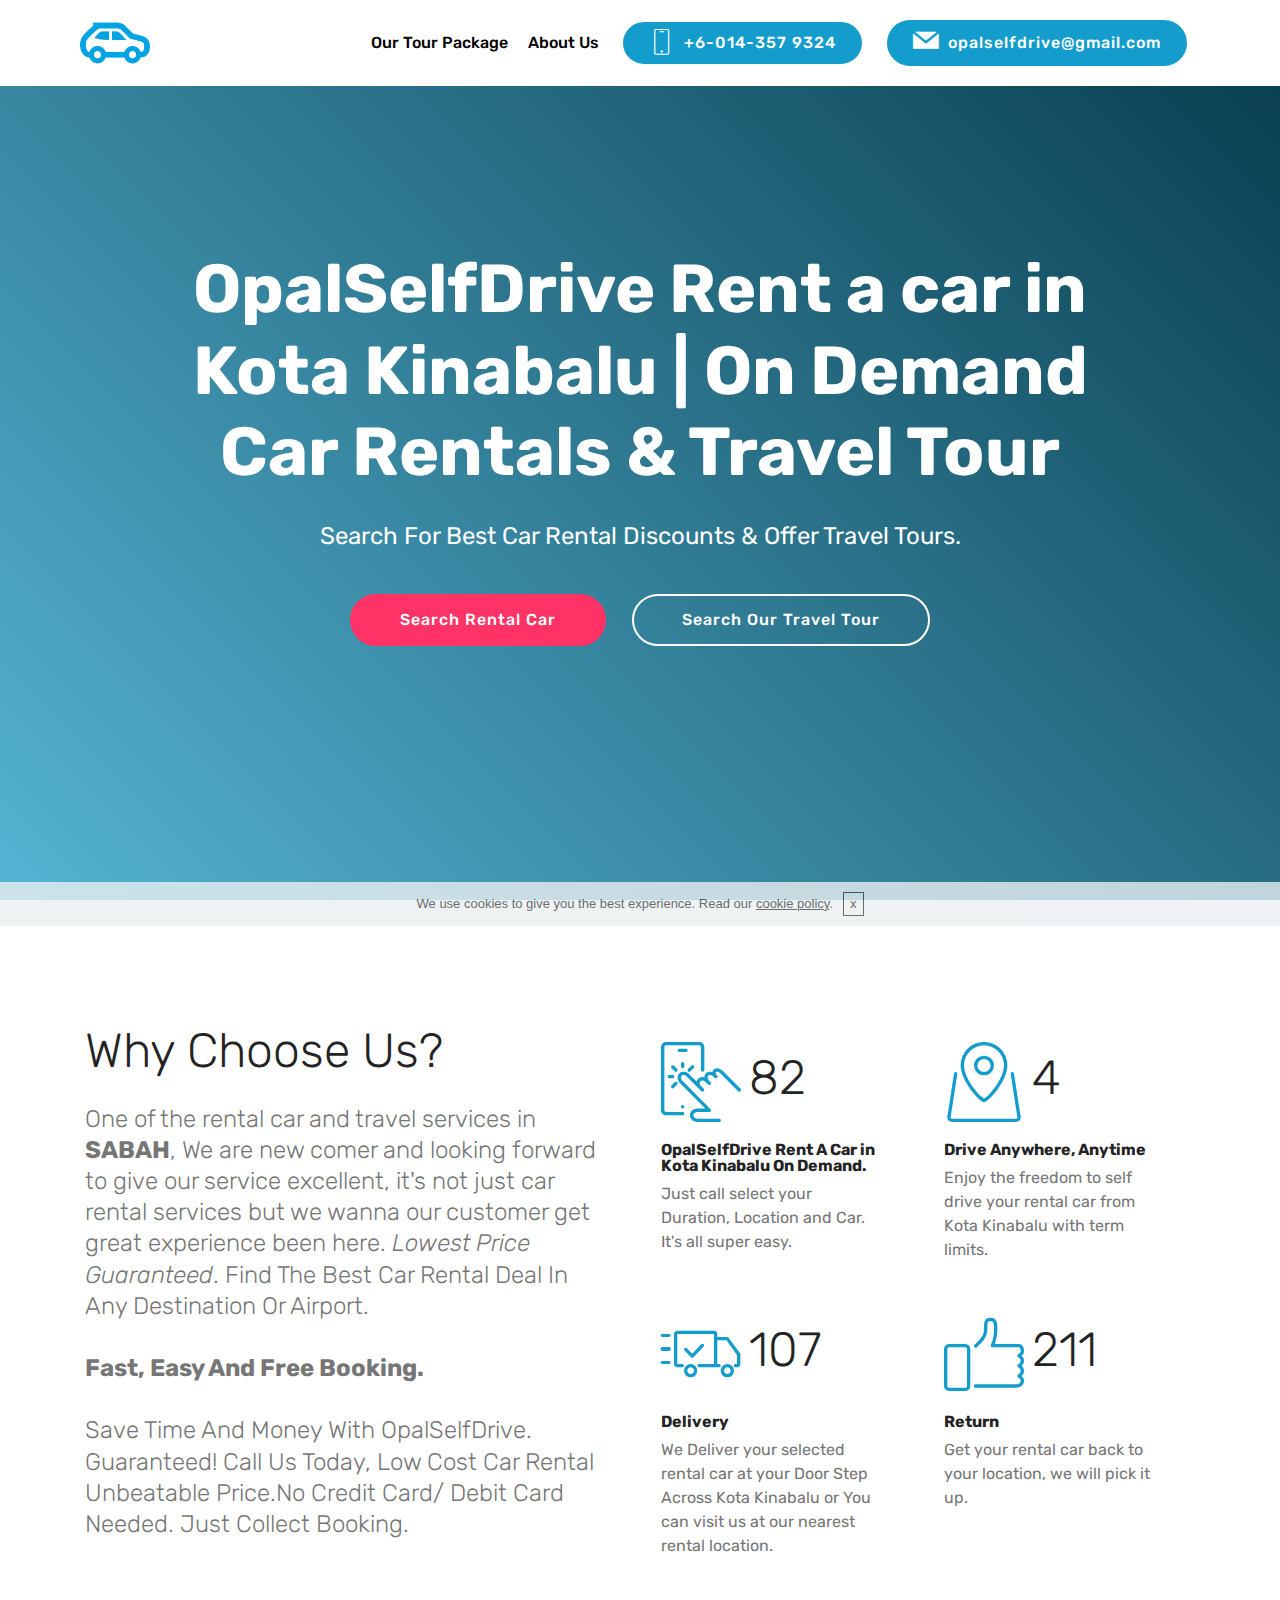
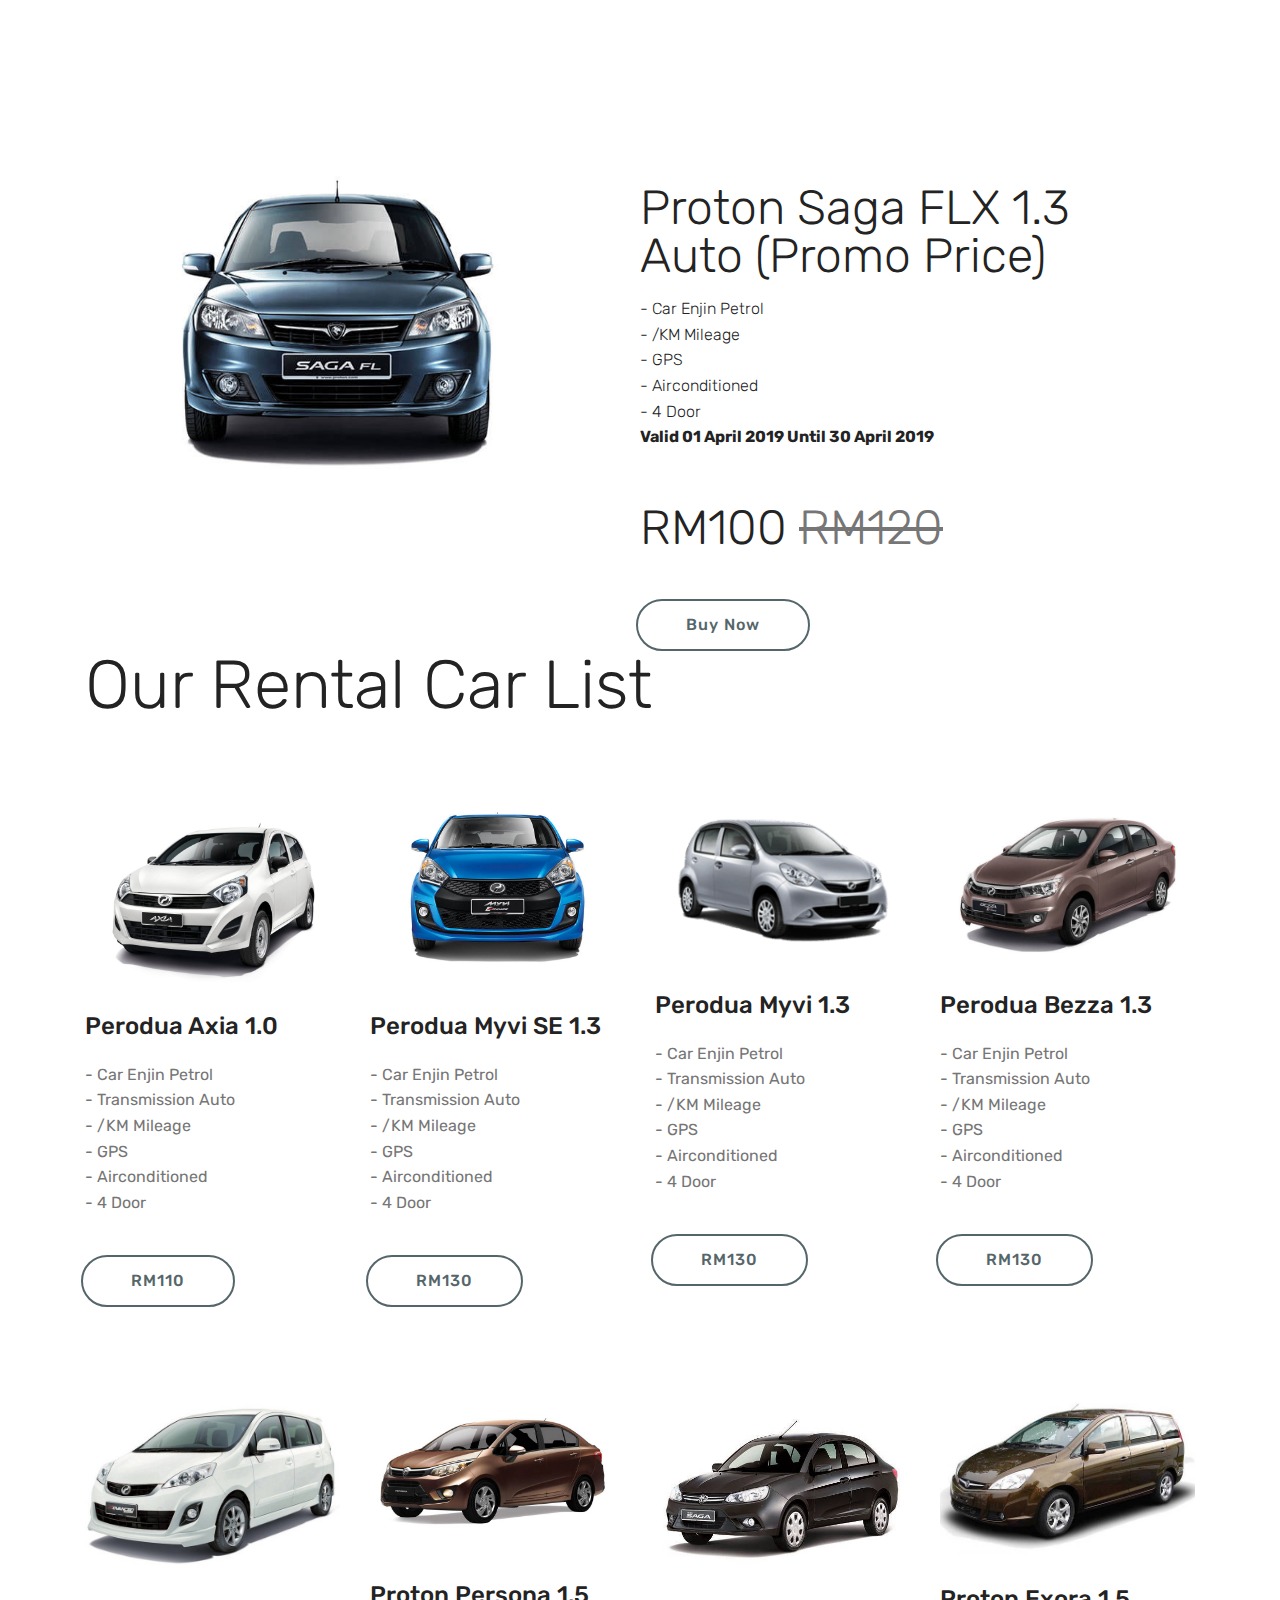
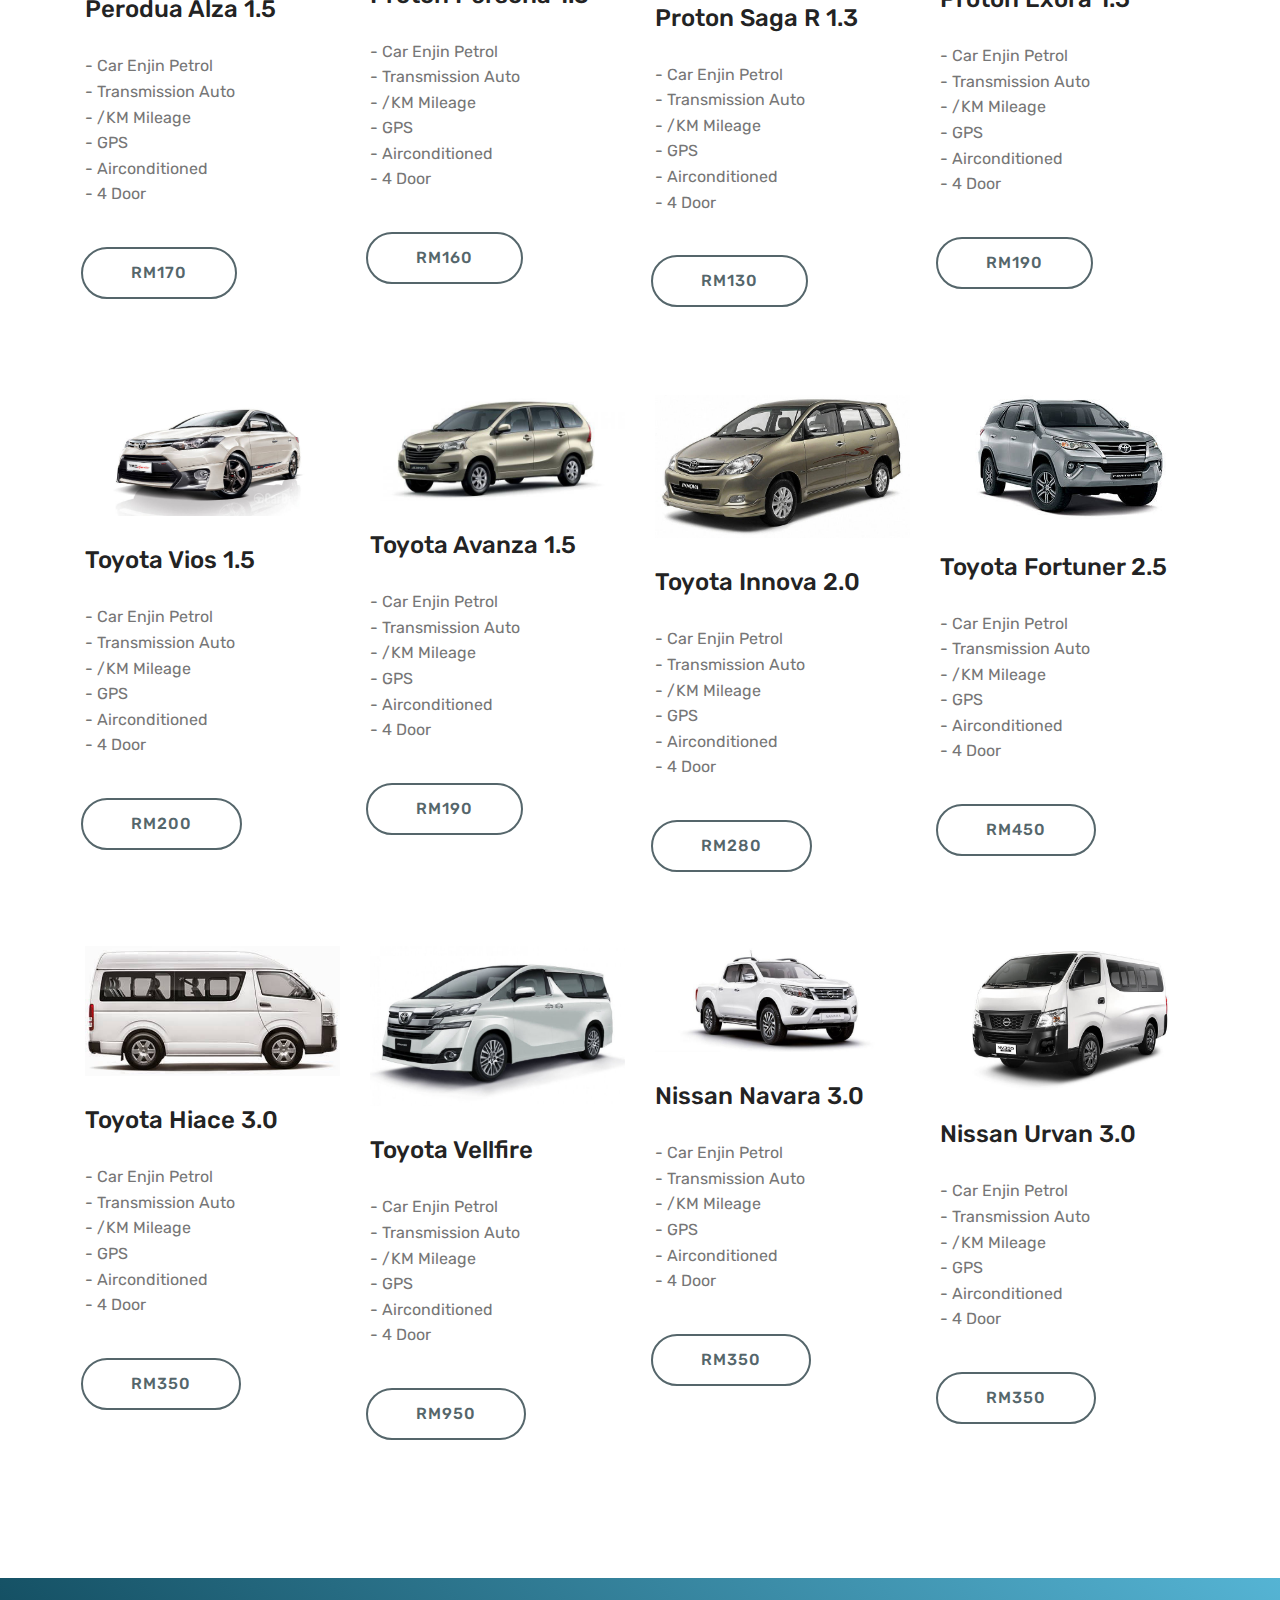
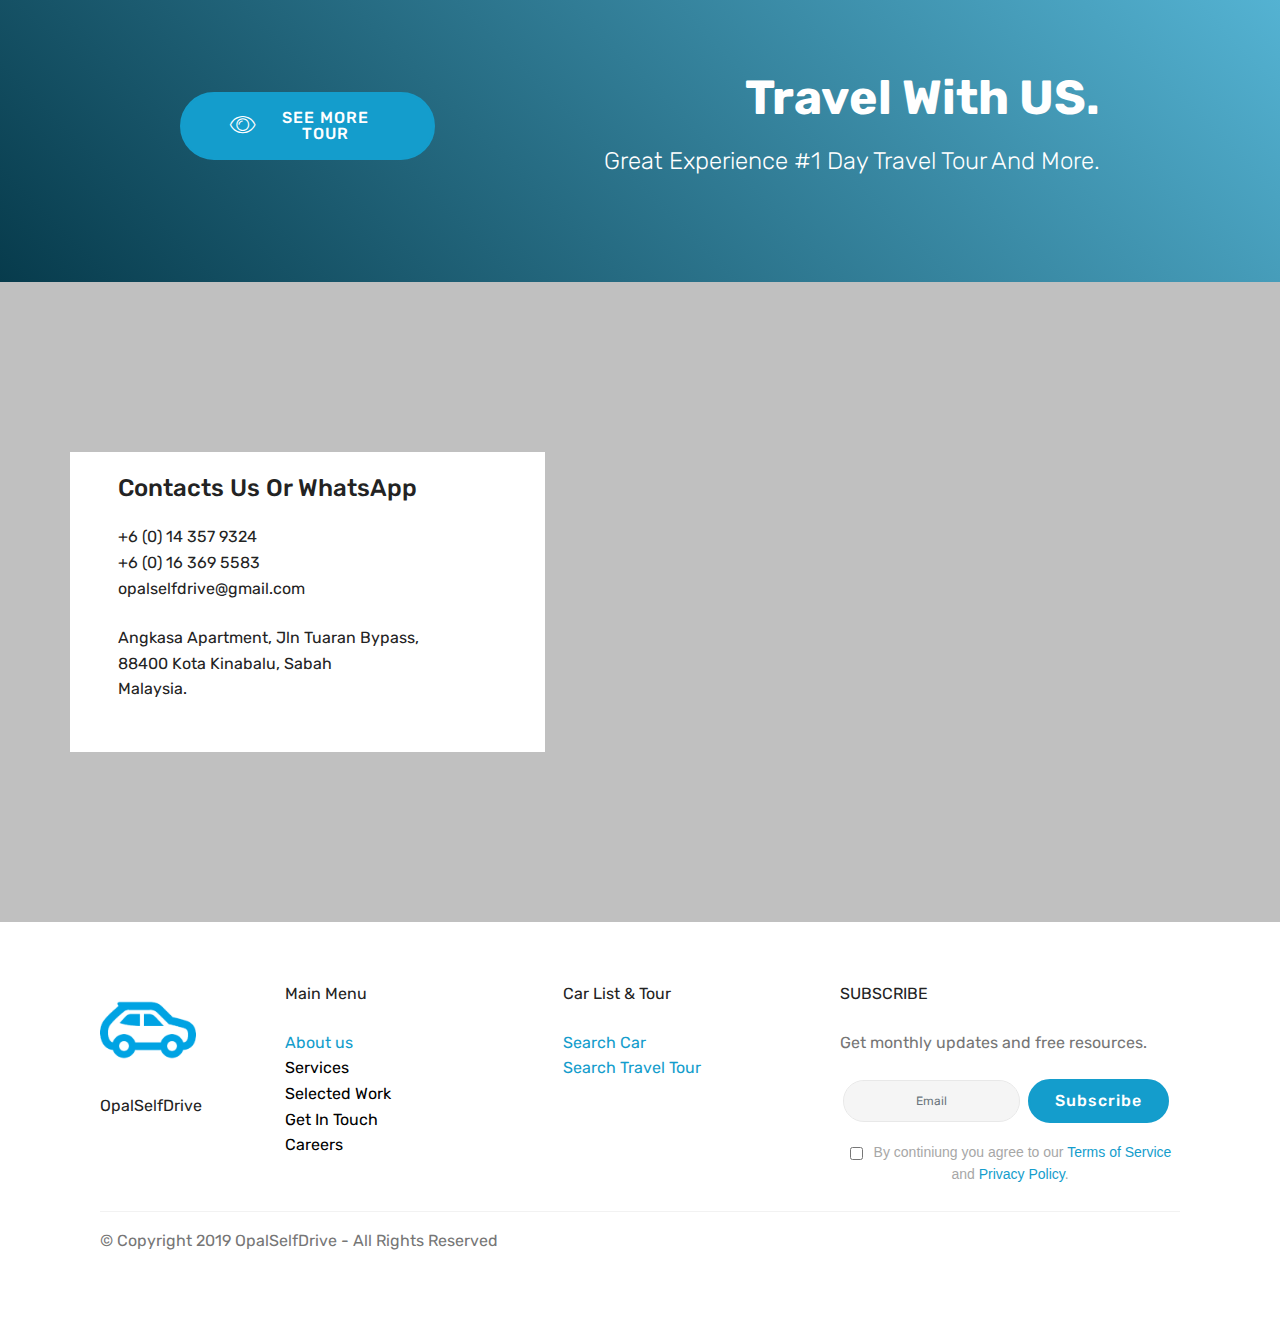
==== commit 4d13c683: "Add files via upload" ====
--- a/index.html
+++ b/index.html
@@ -1,33 +1,34 @@
-<!DOCTYPE html>
-<html  >
-<head>
-  <!-- Site made with Mobirise Website Builder v4.9.7, https://mobirise.com -->
-  <meta charset="UTF-8">
-  <meta http-equiv="X-UA-Compatible" content="IE=edge">
-  <meta name="generator" content="Mobirise v4.9.7, mobirise.com">
-  <meta name="viewport" content="width=device-width, initial-scale=1, minimum-scale=1">
-  <link rel="shortcut icon" href="assets/images/environmental-benefits-of-goget-car-share-blue-car-icon-122x122.png" type="image/x-icon">
-  <meta name="description" content="Looking for car rentals in Kota Kinabalu? Get low price guarenteed
-Find the best car rental deals in Sabah. Various type of car selection available. Visit us today for the low price car rental services in Sabah malaysia.">
-  
-  <title>OpalSelfDrive</title>
-  <link rel="stylesheet" href="assets/web/assets/mobirise-icons/mobirise-icons.css">
-  <link rel="stylesheet" href="assets/tether/tether.min.css">
-  <link rel="stylesheet" href="assets/soundcloud-plugin/style.css">
-  <link rel="stylesheet" href="assets/bootstrap/css/bootstrap.min.css">
-  <link rel="stylesheet" href="assets/bootstrap/css/bootstrap-grid.min.css">
-  <link rel="stylesheet" href="assets/bootstrap/css/bootstrap-reboot.min.css">
-  <link rel="stylesheet" href="assets/dropdown/css/style.css">
-  <link rel="stylesheet" href="assets/theme/css/style.css">
-  <link rel="stylesheet" href="assets/gallery/style.css">
-  <link rel="stylesheet" href="assets/mobirise/css/mbr-additional.css" type="text/css">
-  
-  
-  
-</head>
-<body>
-
-<!-- Google Analytics -->
+<!DOCTYPE html>
+<html  >
+<head>
+  <!-- Site made with Mobirise Website Builder v4.9.7, https://mobirise.com -->
+  <meta charset="UTF-8">
+  <meta http-equiv="X-UA-Compatible" content="IE=edge">
+  <meta name="generator" content="Mobirise v4.9.7, mobirise.com">
+  <meta name="viewport" content="width=device-width, initial-scale=1, minimum-scale=1">
+  <link rel="shortcut icon" href="assets/images/environmental-benefits-of-goget-car-share-blue-car-icon-122x122.png" type="image/x-icon">
+  <meta name="description" content="Looking for car rentals in Kota Kinabalu? Get low price guarenteed
+Find the best car rental deals in Sabah. Various type of car selection available. Visit us today for the low price car rental services in Sabah malaysia.">
+  
+  <title>Kota Kinabalu Self Drive Rental Car</title>
+  <link rel="stylesheet" href="assets/web/assets/mobirise-icons/mobirise-icons.css">
+  <link rel="stylesheet" href="assets/tether/tether.min.css">
+  <link rel="stylesheet" href="assets/soundcloud-plugin/style.css">
+  <link rel="stylesheet" href="assets/bootstrap/css/bootstrap.min.css">
+  <link rel="stylesheet" href="assets/bootstrap/css/bootstrap-grid.min.css">
+  <link rel="stylesheet" href="assets/bootstrap/css/bootstrap-reboot.min.css">
+  <link rel="stylesheet" href="assets/socicon/css/styles.css">
+  <link rel="stylesheet" href="assets/gdpr-plugin/gdpr-styles.css">
+  <link rel="stylesheet" href="assets/dropdown/css/style.css">
+  <link rel="stylesheet" href="assets/theme/css/style.css">
+  <link rel="stylesheet" href="assets/mobirise/css/mbr-additional.css" type="text/css">
+  
+  
+  
+</head>
+<body>
+
+<!-- Google Analytics -->
 <!-- Global site tag (gtag.js) - Google Analytics -->
 <script async src="https://www.googletagmanager.com/gtag/js?id=UA-138401272-1"></script>
 <script>
@@ -36,319 +37,721 @@
   gtag('js', new Date());
 
   gtag('config', 'UA-138401272-1');
-</script>
-<!-- /Google Analytics -->
-
-
-  <section class="menu cid-rnxSdN96BR" once="menu" id="menu2-0">
-
-    
-
-    <nav class="navbar navbar-expand beta-menu navbar-dropdown align-items-center navbar-fixed-top navbar-toggleable-sm">
-        <button class="navbar-toggler navbar-toggler-right" type="button" data-toggle="collapse" data-target="#navbarSupportedContent" aria-controls="navbarSupportedContent" aria-expanded="false" aria-label="Toggle navigation">
-            <div class="hamburger">
-                <span></span>
-                <span></span>
-                <span></span>
-                <span></span>
-            </div>
-        </button>
-        <div class="menu-logo">
-            <div class="navbar-brand">
-                <span class="navbar-logo">
-                    
-                        <img src="assets/images/environmental-benefits-of-goget-car-share-blue-car-icon-122x122.png" alt="Mobirise" title="" style="height: 4.4rem;">
-                    
-                </span>
-                
-            </div>
-        </div>
-        <div class="collapse navbar-collapse" id="navbarSupportedContent">
-            <ul class="navbar-nav nav-dropdown" data-app-modern-menu="true"><li class="nav-item">
-                    <a class="nav-link link text-black display-4" href="page1.html">Our Tour Package</a>
-                </li>
-                <li class="nav-item">
-                    <a class="nav-link link text-black display-4" href="page2.html">
-                        About Us
-                    </a>
-                </li></ul>
-            <div class="navbar-buttons mbr-section-btn"><a class="btn btn-sm btn-primary display-4" href="tel:+6-014-357-9324">
-                    <span class="btn-icon mbri-mobile mbr-iconfont mbr-iconfont-btn">
-                    </span>
-                    +6-014-357 9324</a></div>
-        </div>
-    </nav>
-</section>
-
-<section class="engine"><a href="https://mobirise.info/h">how to create a web page</a></section><section class="cid-rnxSjnKAlk mbr-fullscreen mbr-parallax-background" id="header2-1">
-
-    
-
-    <div class="mbr-overlay" style="opacity: 0.5; background-color: rgb(35, 35, 35);"></div>
-
-    <div class="container align-center">
-        <div class="row justify-content-md-center">
-            <div class="mbr-white col-md-10">
-                <h1 class="mbr-section-title mbr-bold pb-3 mbr-fonts-style display-1">OpalSelfDrive Rent a car in Kota Kinabalu | On Demand Car Rentals &amp; Travel Tour</h1>
-                
-                <p class="mbr-text pb-3 mbr-fonts-style display-5">
-                    Search For Best Car Rental Discounts &amp; Offer Travel Tours.</p>
-                
-            </div>
-        </div>
-    </div>
-    
-</section>
-
-<section class="header11 cid-rnJIbqwXCO mbr-fullscreen" id="header11-g">
-
-    <!-- Block parameters controls (Blue "Gear" panel) -->
-    
-    <!-- End block parameters -->
-
-    
-    <div class="container align-left">
-        <div class="media-container-column mbr-white col-md-12">
-            <h3 class="mbr-section-subtitle py-3 mbr-fonts-style display-5">
-                Fast, Easy And Free Booking.</h3>
-            <h1 class="mbr-section-title py-3 mbr-fonts-style display-1">Find The Best Car Rental Deal In Any Destination Or Airport.</h1>
-            <p class="mbr-text py-3 mbr-fonts-style display-5">
-                Save Time And Money With OpalSelfDrive.<br>Guaranteed! Call Us Today, Low Cost Car Rental Unbeatable Price.<br>No Credit Card Needed.<br>Just Booking.</p>
-            
-        </div>
-    </div>
-
-    
-</section>
-
-<section class="counters2 counters cid-rnxTqSY8bf" id="counters2-6">
-
-    
-
-    
-
-    <div class="container pt-4 mt-2">
-        <div class="media-container-row">
-            <div class="media-block" style="width: 49%;">
-                <h2 class="mbr-section-title pb-3 align-left mbr-fonts-style display-2">
-                    Why Choose Us?</h2>
-                <h3 class="mbr-section-subtitle pb-5 align-left mbr-fonts-style display-5">One of the rental car and travel services in <strong>SABAH</strong>, We are new comer and looking forward to give our service excellent, it's not just car rental services but we wanna our customer get great experience been here. <em>Lowest Price Guaranteed</em>.</h3>
-                <div class="mbr-figure">
-                    <img src="assets/images/sabah-kkbudget-600x400.jpg" alt="" title="">
-                </div>
-            </div>
-            <div class="cards-block">
-                <div class="cards-container">
-                    <div class="card px-3 align-left col-12 col-md-6">
-                        <div class="panel-item p-3">
-                            <div class="card-img pb-3">
-                                <span class="mbr-iconfont pr-2 mbri-touch"></span>
-                                <h3 class="count py-3 mbr-fonts-style display-2">
-                                    82</h3>
-                            </div>
-                            <div class="card-text">
-                                <h4 class="mbr-content-title mbr-bold mbr-fonts-style display-7">OpalSelfDrive Rent A Car in Kota Kinabalu On Demand.</h4>
-                                <p class="mbr-content-text mbr-fonts-style display-7">
-                                    Just call select your Duration, Location and Car. It's all super easy.
-                                </p>
-                            </div>
-                        </div>
-                    </div>
-                    <div class="card px-3 align-left col-12 col-md-6">
-                        <div class="panel-item p-3">
-                            <div class="card-img pb-3">
-                                <span class="mbr-iconfont pr-2 mbri-map-pin"></span>
-                                <h3 class="count py-3 mbr-fonts-style display-2">
-                                    4
-                                </h3>
-                            </div>
-                            <div class="card-text">
-                                <h4 class="mbr-content-title mbr-bold mbr-fonts-style display-7">Drive Anywhere, Anytime</h4>
-                                <p class="mbr-content-text mbr-fonts-style display-7">
-                                    Enjoy the freedom to self drive your rental car from Kota Kinabalu with term limits.
-                                </p>
-                            </div>
-                        </div>
-                    </div>
-                    <div class="card px-3 align-left col-12 col-md-6">
-                        <div class="panel-item p-3">
-                            <div class="card-img pb-3">
-                                <span class="mbr-iconfont pr-2 mbri-delivery"></span>
-                                <h3 class="count py-3 mbr-fonts-style display-2">107</h3>
-                            </div>
-                            <div class="card-text">
-                                <h4 class="mbr-content-title mbr-bold mbr-fonts-style display-7">
-                                    Delivery
-                                </h4>
-                                <p class="mbr-content-text mbr-fonts-style display-7">
-                                        We Deliver your selected rental car at your Door Step Across Kota Kinabalu or You can visit us at our nearest rental location. 
-                                </p>
-                            </div>
-                        </div>
-                    </div>
-                    <div class="card px-3 align-left col-12 col-md-6">
-                        <div class="panel-item p-3">
-                            <div class="card-img pb-3">
-                                <span class="mbr-iconfont pr-2 mbri-like"></span>
-                                <h3 class="count py-3 mbr-fonts-style display-2">
-                                    211</h3>
-                            </div>
-                            <div class="card-texts">
-                                <h4 class="mbr-content-title mbr-bold mbr-fonts-style display-7">
-                                    Return
-                                </h4>
-                                <p class="mbr-content-text mbr-fonts-style display-7">
-                                        Get your rental car back to your location, we will pick it up.</p>
-                            </div>
-                        </div>
-                    </div>
-                </div>
-            </div>
-        </div>
-    </div>
-</section>
-
-<section class="mbr-gallery mbr-slider-carousel cid-rnxUCp6dIo" id="gallery3-9">
-
-    
-
-    <div>
-        <div><!-- Filter --><!-- Gallery --><div class="mbr-gallery-row"><div class="mbr-gallery-layout-default"><div><div><div class="mbr-gallery-item mbr-gallery-item--p0" data-video-url="false" data-tags="Awesome"><div href="#lb-gallery3-9" data-slide-to="0" data-toggle="modal"><img src="assets/images/avanza-sx1302723956-600x250-600x250.jpg" alt="" title=""><span class="icon-focus"></span><span class="mbr-gallery-title mbr-fonts-style display-7">Toyota Avanza 1.5 Auto<br>Car Enjin Petrol<br>/KM Mileage<br><strong>RM190</strong></span></div></div><div class="mbr-gallery-item mbr-gallery-item--p0" data-video-url="false" data-tags="Responsive"><div href="#lb-gallery3-9" data-slide-to="1" data-toggle="modal"><img src="assets/images/001-o-630x420-630x420.jpg" alt="" title=""><span class="icon-focus"></span><span class="mbr-gallery-title mbr-fonts-style display-7">Perodua Bezza 1.3 Auto
-<br>Car Enjin Petrol
-<br>/KM Mileage
-<br><strong>RM140</strong></span></div></div><div class="mbr-gallery-item mbr-gallery-item--p0" data-video-url="false" data-tags="Creative"><div href="#lb-gallery3-9" data-slide-to="2" data-toggle="modal"><img src="assets/images/1ef4961b6d1b3628b6cf22de5d6cf70c7043dc48-460x230-460x230.jpg" alt="" title=""><span class="icon-focus"></span><span class="mbr-gallery-title mbr-fonts-style display-7">Toyota Fortuner 2.5 Auto
-<br>Car Enjin Diesel&nbsp;<br>/KM Mileage
-<br><strong>RM500</strong></span></div></div><div class="mbr-gallery-item mbr-gallery-item--p0" data-video-url="false" data-tags="Animated"><div href="#lb-gallery3-9" data-slide-to="3" data-toggle="modal"><img src="assets/images/873691bx-f77-001b-my16-navara-dc-qm1-1920x800.jpg.ximg.m-12-m.smart-960x400-800x333.jpg" alt="" title=""><span class="icon-focus"></span><span class="mbr-gallery-title mbr-fonts-style display-7">Nissan Navara 3.0<br>Car Enjin Diesel<br>/KM Mileage<br><strong>RM350</strong></span></div></div><div class="mbr-gallery-item mbr-gallery-item--p0" data-video-url="false" data-tags="Awesome"><div href="#lb-gallery3-9" data-slide-to="4" data-toggle="modal"><img src="assets/images/chart-innova-800x450-800x450.jpg" alt="" title=""><span class="icon-focus"></span><span class="mbr-gallery-title mbr-fonts-style display-7">Toyota Innova 2.0 Auto
-<br>Car Enjin Petrol
-<br>/KM Mileage
-<br><strong>RM280</strong></span></div></div><div class="mbr-gallery-item mbr-gallery-item--p0" data-video-url="false" data-tags="Awesome"><div href="#lb-gallery3-9" data-slide-to="5" data-toggle="modal"><img src="assets/images/hiace-gallery-img5-mbl-460x235-460x235.jpg" alt="" title=""><span class="icon-focus"></span><span class="mbr-gallery-title mbr-fonts-style display-7">Toyota Hiace 2.5 Manual&nbsp;<br>Car Enjin Diesel&nbsp;<br>/KM Mileage
-<br><strong>RM350</strong></span></div></div><div class="mbr-gallery-item mbr-gallery-item--p0" data-video-url="false" data-tags="Responsive"><div href="#lb-gallery3-9" data-slide-to="6" data-toggle="modal"><img src="assets/images/1488939098-persona-1-825x476-800x462.jpg" alt="" title=""><span class="icon-focus"></span><span class="mbr-gallery-title mbr-fonts-style display-7">Proton Persona &nbsp;1.5 Auto
-<br>Car Enjin Petrol
-<br>/KM Mileage
-<br><strong>RM160</strong></span></div></div><div class="mbr-gallery-item mbr-gallery-item--p0" data-video-url="false" data-tags="Animated"><div href="#lb-gallery3-9" data-slide-to="7" data-toggle="modal"><img src="assets/images/myvi-kkbudget-800x600-800x600.jpg" alt="" title=""><span class="icon-focus"></span><span class="mbr-gallery-title mbr-fonts-style display-7">Perodua Myvi 1.3 Auto
-<br>Car Enjin Petrol
-<br>/KM Mileage
-<br><strong>RM140</strong></span></div></div></div></div><div class="clearfix"></div></div></div><!-- Lightbox --><div data-app-prevent-settings="" class="mbr-slider modal fade carousel slide" tabindex="-1" data-keyboard="true" data-interval="false" id="lb-gallery3-9"><div class="modal-dialog"><div class="modal-content"><div class="modal-body"><div class="carousel-inner"><div class="carousel-item active"><img src="assets/images/avanza-sx1302723956-600x250.jpg" alt="" title=""></div><div class="carousel-item"><img src="assets/images/001-o-630x420.jpg" alt="" title=""></div><div class="carousel-item"><img src="assets/images/1ef4961b6d1b3628b6cf22de5d6cf70c7043dc48-460x230.jpg" alt="" title=""></div><div class="carousel-item"><img src="assets/images/873691bx-f77-001b-my16-navara-dc-qm1-1920x800.jpg.ximg.m-12-m.smart-960x400.jpg" alt="" title=""></div><div class="carousel-item"><img src="assets/images/chart-innova-800x450.jpg" alt="" title=""></div><div class="carousel-item"><img src="assets/images/hiace-gallery-img5-mbl-460x235.jpg" alt="" title=""></div><div class="carousel-item"><img src="assets/images/1488939098-persona-1-825x476.jpg" alt="" title=""></div><div class="carousel-item"><img src="assets/images/myvi-kkbudget-800x600.jpg" alt="" title=""></div></div><a class="carousel-control carousel-control-prev" role="button" data-slide="prev" href="#lb-gallery3-9"><span class="mbri-left mbr-iconfont" aria-hidden="true"></span><span class="sr-only">Previous</span></a><a class="carousel-control carousel-control-next" role="button" data-slide="next" href="#lb-gallery3-9"><span class="mbri-right mbr-iconfont" aria-hidden="true"></span><span class="sr-only">Next</span></a><a class="close" href="#" role="button" data-dismiss="modal"><span class="sr-only">Close</span></a></div></div></div></div></div>
-    </div>
-
-</section>
-
-<section class="mbr-gallery mbr-slider-carousel cid-rny67ly0JO" id="gallery3-e">
-
-    
-
-    <div>
-        <div><!-- Filter --><!-- Gallery --><div class="mbr-gallery-row"><div class="mbr-gallery-layout-default"><div><div><div class="mbr-gallery-item mbr-gallery-item--p0" data-video-url="false" data-tags="Awesome"><div href="#lb-gallery3-e" data-slide-to="0" data-toggle="modal"><img src="assets/images/axia-kkbudget-2000x1500-800x600.jpg" alt="" title=""><span class="icon-focus"></span><span class="mbr-gallery-title mbr-fonts-style display-7">Perodua Axia 1.0 Auto
-<br>Car Enjin Petrol
-<br>/KM Mileage
-<br><strong>RM110</strong></span></div></div><div class="mbr-gallery-item mbr-gallery-item--p0" data-video-url="false" data-tags="Responsive"><div href="#lb-gallery3-e" data-slide-to="1" data-toggle="modal"><img src="assets/images/herov6-830x470-800x453.jpg" alt="" title=""><span class="icon-focus"></span><span class="mbr-gallery-title mbr-fonts-style display-7">Nissan Urvan 3.0 Manual&nbsp;<br>Car Enjin Diesel&nbsp;<br>/KM Mileage
-<br><strong>RM350</strong></span></div></div><div class="mbr-gallery-item mbr-gallery-item--p0" data-video-url="false" data-tags="Creative"><div href="#lb-gallery3-e" data-slide-to="2" data-toggle="modal"><img src="assets/images/s19-1399286163-9689-1200x571-800x381.jpg" alt="" title=""><span class="icon-focus"></span><span class="mbr-gallery-title mbr-fonts-style display-7">Toyota Vios 1.5 Auto
-<br>Car Enjin Petrol
-<br>/KM Mileage
-<br><strong>RM200</strong></span></div></div><div class="mbr-gallery-item mbr-gallery-item--p0" data-video-url="false" data-tags="Animated"><div href="#lb-gallery3-e" data-slide-to="3" data-toggle="modal"><img src="assets/images/proton-exora-541x322-541x322.jpg" alt="" title=""><span class="icon-focus"></span><span class="mbr-gallery-title mbr-fonts-style display-7">Proton Exora 1.5 Auto
-<br>Car Enjin Petrol
-<br>/KM Mileage
-<br><strong>RM200</strong></span></div></div><div class="mbr-gallery-item mbr-gallery-item--p0" data-video-url="false" data-tags="Awesome"><div href="#lb-gallery3-e" data-slide-to="4" data-toggle="modal"><img src="assets/images/5543-large-1200x755-800x503.jpg" alt="" title=""><span class="icon-focus"></span><span class="mbr-gallery-title mbr-fonts-style display-7">Toyota Vellfire 2.5 Auto
-<br>Car Enjin Diesel&nbsp;<br>/KM Mileage
-<br><strong>RM950</strong></span></div></div><div class="mbr-gallery-item mbr-gallery-item--p0" data-video-url="false" data-tags="Awesome"><div href="#lb-gallery3-e" data-slide-to="5" data-toggle="modal"><img src="assets/images/perodua-alza-advanced-version-1-620x394-620x394.jpg" alt="" title=""><span class="icon-focus"></span><span class="mbr-gallery-title mbr-fonts-style display-7">Perodua Alza 1.5 Auto
-<br>Car Enjin Petrol
-<br>/KM Mileage
-<br><strong>RM170</strong></span></div></div><div class="mbr-gallery-item mbr-gallery-item--p0" data-video-url="false" data-tags="Responsive"><div href="#lb-gallery3-e" data-slide-to="6" data-toggle="modal"><img src="assets/images/proton-saga-black-508x339-508x339.jpg" alt="" title=""><span class="icon-focus"></span><span class="mbr-gallery-title mbr-fonts-style display-7">Proton Saga R 1.3 Auto
-<br>Car Enjin Petrol
-<br>/KM Mileage
-<br><strong>RM120</strong></span></div></div><div class="mbr-gallery-item mbr-gallery-item--p0" data-video-url="false" data-tags="Animated"><div href="#lb-gallery3-e" data-slide-to="7" data-toggle="modal"><img src="assets/images/sagafl-biru-650x400-650x400.jpg" alt="" title=""><span class="icon-focus"></span><span class="mbr-gallery-title mbr-fonts-style display-7">Proton Saga FLX 1.3 Auto
-<br>Car Enjin Petrol
-<br>/KM Mileage
-<br><strong>RM120</strong></span></div></div></div></div><div class="clearfix"></div></div></div><!-- Lightbox --><div data-app-prevent-settings="" class="mbr-slider modal fade carousel slide" tabindex="-1" data-keyboard="true" data-interval="false" id="lb-gallery3-e"><div class="modal-dialog"><div class="modal-content"><div class="modal-body"><div class="carousel-inner"><div class="carousel-item active"><img src="assets/images/axia-kkbudget-2000x1500.jpg" alt="" title=""></div><div class="carousel-item"><img src="assets/images/herov6-830x470.jpg" alt="" title=""></div><div class="carousel-item"><img src="assets/images/s19-1399286163-9689-1200x571.jpg" alt="" title=""></div><div class="carousel-item"><img src="assets/images/proton-exora-541x322.jpg" alt="" title=""></div><div class="carousel-item"><img src="assets/images/5543-large-1200x755.jpg" alt="" title=""></div><div class="carousel-item"><img src="assets/images/perodua-alza-advanced-version-1-620x394.jpg" alt="" title=""></div><div class="carousel-item"><img src="assets/images/proton-saga-black-508x339.jpg" alt="" title=""></div><div class="carousel-item"><img src="assets/images/sagafl-biru-650x400.jpg" alt="" title=""></div></div><a class="carousel-control carousel-control-prev" role="button" data-slide="prev" href="#lb-gallery3-e"><span class="mbri-left mbr-iconfont" aria-hidden="true"></span><span class="sr-only">Previous</span></a><a class="carousel-control carousel-control-next" role="button" data-slide="next" href="#lb-gallery3-e"><span class="mbri-right mbr-iconfont" aria-hidden="true"></span><span class="sr-only">Next</span></a><a class="close" href="#" role="button" data-dismiss="modal"><span class="sr-only">Close</span></a></div></div></div></div></div>
-    </div>
-
-</section>
-
-<section class="mbr-section info2 cid-rnPrtuTJWd" id="info2-11">
-
-    
-
-    
-
-    <div class="container">
-        <div class="row main justify-content-center">
-            <div class="media-container-column col-12 col-lg-3 col-md-4">
-                <div class="mbr-section-btn align-left py-4"><a class="btn btn-primary display-4" href="page1.html">
-                    <span class="mbri-preview mbr-iconfont"></span>
-                    SEE MORE
-                    </a></div>
-            </div>
-            <div class="media-container-column title col-12 col-lg-7 col-md-6">
-                <h2 class="align-right mbr-bold mbr-white pb-3 mbr-fonts-style display-2">
-                    Travel With US</h2>
-                <h3 class="mbr-section-subtitle align-right mbr-light mbr-white mbr-fonts-style display-5">
-                    1Day tour And More.</h3>
-            </div>
-        </div>
-    </div>
-</section>
-
-<section class="contacts4 cid-rnN055iI9e" id="contacts4-k">
-
-    
-
-    <div class="main_wrapper">
-        <div class="b_wrapper">
-            <div class="container">
-                <div class="row">
-                    <div class="col-12 col-md-5 p-0">
-                        <div class="block p-5">
-                            <div class="block_wrapper">
-                                <h4 class="align-left mbr-fonts-style pb-4 m-0 display-5">Contacts Us Or WhatsApp</h4>
-                                <p class="mbr-text align-left mbr-fonts-style pb-4 m-0 display-7">+6 (0) 14 357 9324<br>+6 (0) 16 369 5583<br>opalselfdrive@gmail.com</p>
-                                <p class="mbr-text align-left mbr-fonts-style m-0 display-7">Angkasa Apartment, Jln Tuaran Bypass,<br>88400 Kota Kinabalu, Sabah<br>Malaysia.<br><br></p>
-                            </div>
-                        </div>
-                    </div>
-                </div>
-            </div>
-        </div>
-        <!--Map-->
-        <div class="google-map"><iframe frameborder="0" style="border:0" src="https://www.google.com/maps/embed/v1/place?key=AIzaSyAEIpgj38KyLFELm2bK9Y7krBkz1K-cMq8&amp;q=place_id:ChIJR9-lEAVoOzIRKBaUEHMtoc8" allowfullscreen=""></iframe></div>
-    </div>
-</section>
-
-<section once="footers" class="cid-rnMXxSondM" id="footer6-i">
-
-    
-
-    
-
-    <div class="container">
-        <div class="media-container-row align-center mbr-white">
-            <div class="col-12">
-                <p class="mbr-text mb-0 mbr-fonts-style display-7">
-                    © Copyright 2019 OpalSelfDrive - All Rights Reserved
-                </p>
-            </div>
-        </div>
-    </div>
-</section>
-
-
-  <script src="assets/web/assets/jquery/jquery.min.js"></script>
-  <script src="assets/popper/popper.min.js"></script>
-  <script src="assets/tether/tether.min.js"></script>
-  <script src="assets/bootstrap/js/bootstrap.min.js"></script>
-  <script src="assets/touchswipe/jquery.touch-swipe.min.js"></script>
-  <script src="assets/dropdown/js/script.min.js"></script>
-  <script src="assets/vimeoplayer/jquery.mb.vimeo_player.js"></script>
-  <script src="assets/smoothscroll/smooth-scroll.js"></script>
-  <script src="assets/viewportchecker/jquery.viewportchecker.js"></script>
-  <script src="assets/masonry/masonry.pkgd.min.js"></script>
-  <script src="assets/imagesloaded/imagesloaded.pkgd.min.js"></script>
-  <script src="assets/bootstrapcarouselswipe/bootstrap-carousel-swipe.js"></script>
-  <script src="assets/parallax/jarallax.min.js"></script>
-  <script src="assets/theme/js/script.js"></script>
-  <script src="assets/gallery/player.min.js"></script>
-  <script src="assets/gallery/script.js"></script>
-  <script src="assets/slidervideo/script.js"></script>
-  
-  
-</body>
+</script>
+<!-- /Google Analytics -->
+
+
+  <section class="menu cid-rnxSdN96BR" once="menu" id="menu2-0">
+
+    
+
+    <nav class="navbar navbar-expand beta-menu navbar-dropdown align-items-center navbar-fixed-top navbar-toggleable-sm">
+        <button class="navbar-toggler navbar-toggler-right" type="button" data-toggle="collapse" data-target="#navbarSupportedContent" aria-controls="navbarSupportedContent" aria-expanded="false" aria-label="Toggle navigation">
+            <div class="hamburger">
+                <span></span>
+                <span></span>
+                <span></span>
+                <span></span>
+            </div>
+        </button>
+        <div class="menu-logo">
+            <div class="navbar-brand">
+                <span class="navbar-logo">
+                    
+                        <a href="index.html"><img src="assets/images/environmental-benefits-of-goget-car-share-blue-car-icon-122x122.png" alt="Mobirise" title="" style="height: 4.4rem;"></a>
+                    
+                </span>
+                
+            </div>
+        </div>
+        <div class="collapse navbar-collapse" id="navbarSupportedContent">
+            <ul class="navbar-nav nav-dropdown" data-app-modern-menu="true"><li class="nav-item">
+                    <a class="nav-link link text-black display-4" href="page1.html">Our Tour Package</a>
+                </li>
+                <li class="nav-item">
+                    <a class="nav-link link text-black display-4" href="page2.html">
+                        About Us
+                    </a>
+                </li></ul>
+            <div class="navbar-buttons mbr-section-btn"><a class="btn btn-sm btn-primary display-4" href="tel:+6-014-357-9324">
+                    <span class="btn-icon mbri-mobile mbr-iconfont mbr-iconfont-btn">
+                    </span>
+                    +6-014-357 9324</a> <a class="btn btn-sm btn-primary display-4" href="mailto:opalselfdrive@gmail.com"><span class="socicon socicon-mail mbr-iconfont mbr-iconfont-btn"></span>
+                    
+                    opalselfdrive@gmail.com</a></div>
+        </div>
+    </nav>
+</section>
+
+<section class="engine"><a href="https://mobirise.info/y">html website templates</a></section><section class="header5 cid-rooyz0i03p mbr-fullscreen" id="header5-13">
+
+    
+
+    
+    <div class="container">
+        <div class="row justify-content-center">
+            <div class="mbr-white col-md-10">
+                <h1 class="mbr-section-title align-center pb-3 mbr-fonts-style display-1"><strong>OpalSelfDrive Rent a car in Kota Kinabalu | On Demand Car Rentals &amp; Travel Tour</strong></h1>
+                <p class="mbr-text align-center display-5 pb-3 mbr-fonts-style">
+                   Search For Best Car Rental Discounts &amp; Offer Travel Tours.
+                </p>
+                <div class="mbr-section-btn align-center"><a class="btn btn-md btn-secondary display-4" href="index.html#services2-y">Search Rental Car</a>
+                        <a class="btn btn-md btn-white-outline display-4" href="page1.html">Search Our Travel Tour</a></div>
+            </div>
+        </div>
+    </div>
+
+    
+</section>
+
+<section class="counters2 counters cid-rnxTqSY8bf" id="counters2-6">
+
+    
+
+    
+
+    <div class="container pt-4 mt-2">
+        <div class="media-container-row">
+            <div class="media-block" style="width: 49%;">
+                <h2 class="mbr-section-title pb-3 align-left mbr-fonts-style display-2">
+                    Why Choose Us?</h2>
+                <h3 class="mbr-section-subtitle pb-5 align-left mbr-fonts-style display-5">One of the rental car and travel services in <strong>SABAH</strong>, We are new comer and looking forward to give our service excellent, it's not just car rental services but we wanna our customer get great experience been here. <em>Lowest Price Guaranteed</em>. Find The Best Car Rental Deal In Any Destination Or Airport.<br><br><strong>Fast, Easy And Free Booking.</strong><br><br>Save Time And Money With OpalSelfDrive.
+<div>Guaranteed! Call Us Today, Low Cost Car Rental Unbeatable Price.<span style="font-size: 1.5rem;">No Credit Card/ Debit Card Needed.&nbsp;</span><span style="font-size: 1.5rem;">Just Collect Booking.</span></div></h3>
+                
+            </div>
+            <div class="cards-block">
+                <div class="cards-container">
+                    <div class="card px-3 align-left col-12 col-md-6">
+                        <div class="panel-item p-3">
+                            <div class="card-img pb-3">
+                                <span class="mbr-iconfont pr-2 mbri-touch"></span>
+                                <h3 class="count py-3 mbr-fonts-style display-2">
+                                    82</h3>
+                            </div>
+                            <div class="card-text">
+                                <h4 class="mbr-content-title mbr-bold mbr-fonts-style display-7">OpalSelfDrive Rent A Car in Kota Kinabalu On Demand.</h4>
+                                <p class="mbr-content-text mbr-fonts-style display-7">
+                                    Just call select your Duration, Location and Car. It's all super easy.
+                                </p>
+                            </div>
+                        </div>
+                    </div>
+                    <div class="card px-3 align-left col-12 col-md-6">
+                        <div class="panel-item p-3">
+                            <div class="card-img pb-3">
+                                <span class="mbr-iconfont pr-2 mbri-map-pin"></span>
+                                <h3 class="count py-3 mbr-fonts-style display-2">
+                                    4
+                                </h3>
+                            </div>
+                            <div class="card-text">
+                                <h4 class="mbr-content-title mbr-bold mbr-fonts-style display-7">Drive Anywhere, Anytime</h4>
+                                <p class="mbr-content-text mbr-fonts-style display-7">
+                                    Enjoy the freedom to self drive your rental car from Kota Kinabalu with term limits.
+                                </p>
+                            </div>
+                        </div>
+                    </div>
+                    <div class="card px-3 align-left col-12 col-md-6">
+                        <div class="panel-item p-3">
+                            <div class="card-img pb-3">
+                                <span class="mbr-iconfont pr-2 mbri-delivery"></span>
+                                <h3 class="count py-3 mbr-fonts-style display-2">107</h3>
+                            </div>
+                            <div class="card-text">
+                                <h4 class="mbr-content-title mbr-bold mbr-fonts-style display-7">
+                                    Delivery
+                                </h4>
+                                <p class="mbr-content-text mbr-fonts-style display-7">
+                                        We Deliver your selected rental car at your Door Step Across Kota Kinabalu or You can visit us at our nearest rental location. 
+                                </p>
+                            </div>
+                        </div>
+                    </div>
+                    <div class="card px-3 align-left col-12 col-md-6">
+                        <div class="panel-item p-3">
+                            <div class="card-img pb-3">
+                                <span class="mbr-iconfont pr-2 mbri-like"></span>
+                                <h3 class="count py-3 mbr-fonts-style display-2">
+                                    211</h3>
+                            </div>
+                            <div class="card-texts">
+                                <h4 class="mbr-content-title mbr-bold mbr-fonts-style display-7">
+                                    Return
+                                </h4>
+                                <p class="mbr-content-text mbr-fonts-style display-7">
+                                        Get your rental car back to your location, we will pick it up.</p>
+                            </div>
+                        </div>
+                    </div>
+                </div>
+            </div>
+        </div>
+    </div>
+</section>
+
+<section class="services2 cid-roo4O9Dlk4" id="services2-y">
+    <!---->
+    
+    <!---->
+    <!--Overlay-->
+    
+    <!--Container-->
+    <div class="container">
+        <div class="col-md-12">
+            <div class="media-container-row">
+                <div class="mbr-figure" style="width: 50%;">
+                    <img src="assets/images/sagafl-biru-650x400-650x400.jpg" alt="Mobirise" title="">
+                </div>
+                <div class="align-left aside-content">
+                    <h2 class="mbr-title pt-2 mbr-fonts-style display-2">
+                        Proton Saga FLX 1.3 Auto (Promo Price)</h2>
+                    <div class="mbr-section-text">
+                        <p class="mbr-text text1 pt-2 mbr-light mbr-fonts-style display-7">- Car Enjin Petrol 
+<br>- /KM Mileage<br> 
+- GPS<br>- Airconditioned<br>- 4 Door<br><strong>Valid 01 April 2019 Until 30 April 2019</strong></p>
+                        <p class="mbr-text text2 pt-4 mbr-light mbr-fonts-style display-2">
+                            RM100 <font color="#767676"><strike>RM120</strike></font></p>
+                    </div>
+                    <!--Btn-->
+                    <div class="mbr-section-btn pt-3 align-left"><a href="page3.html" class="btn btn-warning-outline display-4">
+                            Buy Now
+                        </a></div>
+                </div>
+            </div>
+        </div>
+    </div>
+</section>
+
+<section class="services1 cid-roo4JI8GIr" id="services1-x">
+    <!---->
+    
+    <!---->
+    <!--Overlay-->
+    
+    <!--Container-->
+    <div class="container">
+        <div class="row justify-content-center">
+            <!--Titles-->
+            <div class="title pb-5 col-12">
+                <h2 class="align-left pb-3 mbr-fonts-style display-1">
+                    Our Rental Car List</h2>
+                
+            </div>
+            <!--Card-1-->
+            <div class="card col-12 col-md-6 col-lg-3">
+                <div class="card-wrapper">
+                    <div class="card-img">
+                        <img src="assets/images/axia-kkbudget-2000x1500-800x600.jpg" alt="Mobirise" title="">
+                    </div>
+                    <div class="card-box pb-md-5">
+                        <h4 class="card-title mbr-fonts-style display-5">
+                            Perodua Axia 1.0</h4>
+                        <p class="mbr-text mbr-fonts-style display-7">- Car Enjin Petrol<br> 
+- Transmission Auto<br>- /KM Mileage
+<br>- GPS
+<br>- Airconditioned&nbsp;<br>- 4 Door</p>
+                        <!--Btn-->
+                        <div class="mbr-section-btn align-left"><a href="page3.html" class="btn btn-warning-outline display-4">RM110</a></div>
+                    </div>
+                </div>
+            </div>
+            <!--Card-2-->
+            <div class="card col-12 col-md-6 col-lg-3">
+                <div class="card-wrapper">
+                    <div class="card-img">
+                        <img src="assets/images/myvi-kkbudget-800x600-800x600.jpg" alt="Mobirise" title="">
+                    </div>
+                    <div class="card-box pb-md-5">
+                        <h4 class="card-title mbr-fonts-style display-5">
+                            Perodua Myvi SE 1.3</h4>
+                        <p class="mbr-text mbr-fonts-style display-7">- Car Enjin Petrol
+<br>- Transmission Auto
+<br>- /KM Mileage 
+<br>- GPS 
+<br>- Airconditioned&nbsp;<br>- 4 Door</p>
+                        <!--Btn-->
+                        <div class="mbr-section-btn align-left"><a href="page3.html" class="btn btn-warning-outline display-4">RM130</a></div>
+                    </div>
+                </div>
+            </div>
+            <!--Card-3-->
+            <div class="card col-12 col-md-6 col-lg-3">
+                <div class="card-wrapper">
+                    <div class="card-img">
+                        <img src="assets/images/myvi2-270x180-270x180.png" alt="Mobirise" title="">
+                    </div>
+                    <div class="card-box">
+                        <h4 class="card-title mbr-fonts-style display-5">
+                            Perodua Myvi 1.3</h4>
+                        <p class="mbr-text mbr-fonts-style display-7">- Car Enjin Petrol
+<br>- Transmission Auto
+<br>- /KM Mileage 
+<br>- GPS 
+<br>- Airconditioned&nbsp;<br>- 4 Door</p>
+                        <!--Btn-->
+                        <div class="mbr-section-btn align-left"><a href="page3.html" class="btn btn-warning-outline display-4">RM130</a></div>
+                    </div>
+                </div>
+            </div>
+            <!--Card-4-->
+            <div class="card col-12 col-md-6 col-lg-3 last-child">
+                <div class="card-wrapper">
+                    <div class="card-img">
+                        <img src="assets/images/001-o-630x420-630x420.jpg" alt="Mobirise" title="">
+                    </div>
+                    <div class="card-box">
+                        <h4 class="card-title mbr-fonts-style display-5">
+                            Perodua Bezza 1.3</h4>
+                        <p class="mbr-text mbr-fonts-style display-7">- Car Enjin Petrol 
+<br>- Transmission Auto 
+<br>- /KM Mileage 
+<br>- GPS 
+<br>- Airconditioned&nbsp;<br>- 4 Door</p>
+                        <!--Btn-->
+                        <div class="mbr-section-btn align-left"><a href="page3.html" class="btn btn-warning-outline display-4">RM130</a></div>
+                    </div>
+                </div>
+            </div>
+        </div>
+    </div>
+</section>
+
+<section class="services1 cid-roo6yxxzz0" id="services1-z">
+    <!---->
+    
+    <!---->
+    <!--Overlay-->
+    
+    <!--Container-->
+    <div class="container">
+        <div class="row justify-content-center">
+            <!--Titles-->
+            <div class="title pb-5 col-12">
+                
+                
+            </div>
+            <!--Card-1-->
+            <div class="card col-12 col-md-6 col-lg-3">
+                <div class="card-wrapper">
+                    <div class="card-img">
+                        <img src="assets/images/perodua-alza-advanced-version-1-620x394.jpg" alt="Mobirise" title="">
+                    </div>
+                    <div class="card-box pb-md-5">
+                        <h4 class="card-title mbr-fonts-style display-5">
+                            Perodua Alza 1.5</h4>
+                        <p class="mbr-text mbr-fonts-style display-7">- Car Enjin Petrol 
+<br>- Transmission Auto 
+<br>- /KM Mileage 
+<br>- GPS 
+<br>- Airconditioned 
+<br>- 4 Door</p>
+                        <!--Btn-->
+                        <div class="mbr-section-btn align-left"><a href="page3.html" class="btn btn-warning-outline display-4">RM170</a></div>
+                    </div>
+                </div>
+            </div>
+            <!--Card-2-->
+            <div class="card col-12 col-md-6 col-lg-3">
+                <div class="card-wrapper">
+                    <div class="card-img">
+                        <img src="assets/images/1488939098-persona-1-825x476.jpg" alt="Mobirise" title="">
+                    </div>
+                    <div class="card-box pb-md-5">
+                        <h4 class="card-title mbr-fonts-style display-5">
+                            Proton Persona 1.5</h4>
+                        <p class="mbr-text mbr-fonts-style display-7">- Car Enjin Petrol 
+<br>- Transmission Auto 
+<br>- /KM Mileage 
+<br>- GPS 
+<br>- Airconditioned 
+<br>- 4 Door</p>
+                        <!--Btn-->
+                        <div class="mbr-section-btn align-left"><a href="page3.html" class="btn btn-warning-outline display-4">RM160</a></div>
+                    </div>
+                </div>
+            </div>
+            <!--Card-3-->
+            <div class="card col-12 col-md-6 col-lg-3">
+                <div class="card-wrapper">
+                    <div class="card-img">
+                        <img src="assets/images/proton-saga-black-508x339-508x339.jpg" alt="Mobirise" title="">
+                    </div>
+                    <div class="card-box">
+                        <h4 class="card-title mbr-fonts-style display-5">
+                            Proton Saga R 1.3</h4>
+                        <p class="mbr-text mbr-fonts-style display-7">- Car Enjin Petrol 
+<br>- Transmission Auto 
+<br>- /KM Mileage 
+<br>- GPS 
+<br>- Airconditioned 
+<br>- 4 Door</p>
+                        <!--Btn-->
+                        <div class="mbr-section-btn align-left"><a href="page3.html" class="btn btn-warning-outline display-4">RM130</a></div>
+                    </div>
+                </div>
+            </div>
+            <!--Card-4-->
+            <div class="card col-12 col-md-6 col-lg-3 last-child">
+                <div class="card-wrapper">
+                    <div class="card-img">
+                        <img src="assets/images/proton-exora-541x322.jpg" alt="Mobirise" title="">
+                    </div>
+                    <div class="card-box">
+                        <h4 class="card-title mbr-fonts-style display-5">
+                            Proton Exora 1.5</h4>
+                        <p class="mbr-text mbr-fonts-style display-7">- Car Enjin Petrol 
+<br>- Transmission Auto 
+<br>- /KM Mileage 
+<br>- GPS 
+<br>- Airconditioned 
+<br>- 4 Door</p>
+                        <!--Btn-->
+                        <div class="mbr-section-btn align-left"><a href="page3.html" class="btn btn-warning-outline display-4">RM190</a></div>
+                    </div>
+                </div>
+            </div>
+        </div>
+    </div>
+</section>
+
+<section class="services1 cid-rooiB85WTY" id="services1-10">
+    <!---->
+    
+    <!---->
+    <!--Overlay-->
+    
+    <!--Container-->
+    <div class="container">
+        <div class="row justify-content-center">
+            <!--Titles-->
+            <div class="title pb-5 col-12">
+                
+                
+            </div>
+            <!--Card-1-->
+            <div class="card col-12 col-md-6 col-lg-3">
+                <div class="card-wrapper">
+                    <div class="card-img">
+                        <img src="assets/images/s19-1399286163-9689-1200x571-800x381.jpg" alt="Mobirise" title="">
+                    </div>
+                    <div class="card-box pb-md-5">
+                        <h4 class="card-title mbr-fonts-style display-5">
+                            Toyota Vios 1.5</h4>
+                        <p class="mbr-text mbr-fonts-style display-7">- Car Enjin Petrol 
+<br>- Transmission Auto 
+<br>- /KM Mileage 
+<br>- GPS 
+<br>- Airconditioned 
+<br>- 4 Door</p>
+                        <!--Btn-->
+                        <div class="mbr-section-btn align-left"><a href="page3.html" class="btn btn-warning-outline display-4">RM200</a></div>
+                    </div>
+                </div>
+            </div>
+            <!--Card-2-->
+            <div class="card col-12 col-md-6 col-lg-3">
+                <div class="card-wrapper">
+                    <div class="card-img">
+                        <img src="assets/images/avanza-sx1302723956-600x250-600x250.jpg" alt="Mobirise" title="">
+                    </div>
+                    <div class="card-box pb-md-5">
+                        <h4 class="card-title mbr-fonts-style display-5">
+                            Toyota Avanza 1.5</h4>
+                        <p class="mbr-text mbr-fonts-style display-7">- Car Enjin Petrol 
+<br>- Transmission Auto 
+<br>- /KM Mileage 
+<br>- GPS 
+<br>- Airconditioned 
+<br>- 4 Door</p>
+                        <!--Btn-->
+                        <div class="mbr-section-btn align-left"><a href="page3.html" class="btn btn-warning-outline display-4">RM190</a></div>
+                    </div>
+                </div>
+            </div>
+            <!--Card-3-->
+            <div class="card col-12 col-md-6 col-lg-3">
+                <div class="card-wrapper">
+                    <div class="card-img">
+                        <img src="assets/images/chart-innova-800x450.jpg" alt="Mobirise" title="">
+                    </div>
+                    <div class="card-box">
+                        <h4 class="card-title mbr-fonts-style display-5">
+                            Toyota Innova 2.0</h4>
+                        <p class="mbr-text mbr-fonts-style display-7">- Car Enjin Petrol 
+<br>- Transmission Auto 
+<br>- /KM Mileage 
+<br>- GPS 
+<br>- Airconditioned 
+<br>- 4 Door</p>
+                        <!--Btn-->
+                        <div class="mbr-section-btn align-left"><a href="page3.html" class="btn btn-warning-outline display-4">RM280</a></div>
+                    </div>
+                </div>
+            </div>
+            <!--Card-4-->
+            <div class="card col-12 col-md-6 col-lg-3 last-child">
+                <div class="card-wrapper">
+                    <div class="card-img">
+                        <img src="assets/images/1ef4961b6d1b3628b6cf22de5d6cf70c7043dc48-460x230.jpg" alt="Mobirise" title="">
+                    </div>
+                    <div class="card-box">
+                        <h4 class="card-title mbr-fonts-style display-5">
+                            Toyota Fortuner 2.5</h4>
+                        <p class="mbr-text mbr-fonts-style display-7">- Car Enjin Petrol 
+<br>- Transmission Auto 
+<br>- /KM Mileage 
+<br>- GPS 
+<br>- Airconditioned 
+<br>- 4 Door</p>
+                        <!--Btn-->
+                        <div class="mbr-section-btn align-left"><a href="page3.html" class="btn btn-warning-outline display-4">RM450</a></div>
+                    </div>
+                </div>
+            </div>
+        </div>
+    </div>
+</section>
+
+<section class="services1 cid-roon01ft4S" id="services1-11">
+    <!---->
+    
+    <!---->
+    <!--Overlay-->
+    
+    <!--Container-->
+    <div class="container">
+        <div class="row justify-content-center">
+            <!--Titles-->
+            <div class="title pb-5 col-12">
+                
+                
+            </div>
+            <!--Card-1-->
+            <div class="card col-12 col-md-6 col-lg-3">
+                <div class="card-wrapper">
+                    <div class="card-img">
+                        <img src="assets/images/hiace-gallery-img5-mbl-460x235.jpg" alt="Mobirise" title="">
+                    </div>
+                    <div class="card-box pb-md-5">
+                        <h4 class="card-title mbr-fonts-style display-5">
+                            Toyota Hiace 3.0</h4>
+                        <p class="mbr-text mbr-fonts-style display-7">- Car Enjin Petrol 
+<br>- Transmission Auto 
+<br>- /KM Mileage 
+<br>- GPS 
+<br>- Airconditioned 
+<br>- 4 Door</p>
+                        <!--Btn-->
+                        <div class="mbr-section-btn align-left"><a href="page3.html" class="btn btn-warning-outline display-4">RM350</a></div>
+                    </div>
+                </div>
+            </div>
+            <!--Card-2-->
+            <div class="card col-12 col-md-6 col-lg-3">
+                <div class="card-wrapper">
+                    <div class="card-img">
+                        <img src="assets/images/5543-large-1200x755-800x503.jpg" alt="Mobirise" title="">
+                    </div>
+                    <div class="card-box pb-md-5">
+                        <h4 class="card-title mbr-fonts-style display-5">
+                            Toyota Vellfire</h4>
+                        <p class="mbr-text mbr-fonts-style display-7">- Car Enjin Petrol 
+<br>- Transmission Auto 
+<br>- /KM Mileage 
+<br>- GPS 
+<br>- Airconditioned 
+<br>- 4 Door</p>
+                        <!--Btn-->
+                        <div class="mbr-section-btn align-left"><a href="page3.html" class="btn btn-warning-outline display-4">RM950</a></div>
+                    </div>
+                </div>
+            </div>
+            <!--Card-3-->
+            <div class="card col-12 col-md-6 col-lg-3">
+                <div class="card-wrapper">
+                    <div class="card-img">
+                        <img src="assets/images/873691bx-f77-001b-my16-navara-dc-qm1-1920x800.jpg.ximg.m-12-m.smart-960x400-800x333.jpg" alt="Mobirise" title="">
+                    </div>
+                    <div class="card-box">
+                        <h4 class="card-title mbr-fonts-style display-5">
+                            Nissan Navara 3.0</h4>
+                        <p class="mbr-text mbr-fonts-style display-7">- Car Enjin Petrol 
+<br>- Transmission Auto 
+<br>- /KM Mileage 
+<br>- GPS 
+<br>- Airconditioned 
+<br>- 4 Door</p>
+                        <!--Btn-->
+                        <div class="mbr-section-btn align-left"><a href="page3.html" class="btn btn-warning-outline display-4">RM350</a></div>
+                    </div>
+                </div>
+            </div>
+            <!--Card-4-->
+            <div class="card col-12 col-md-6 col-lg-3 last-child">
+                <div class="card-wrapper">
+                    <div class="card-img">
+                        <img src="assets/images/herov6-830x470.jpg" alt="Mobirise" title="">
+                    </div>
+                    <div class="card-box">
+                        <h4 class="card-title mbr-fonts-style display-5">
+                            Nissan Urvan 3.0</h4>
+                        <p class="mbr-text mbr-fonts-style display-7">- Car Enjin Petrol 
+<br>- Transmission Auto 
+<br>- /KM Mileage 
+<br>- GPS 
+<br>- Airconditioned 
+<br>- 4 Door</p>
+                        <!--Btn-->
+                        <div class="mbr-section-btn align-left"><a href="page3.html" class="btn btn-warning-outline display-4">RM350</a></div>
+                    </div>
+                </div>
+            </div>
+        </div>
+    </div>
+</section>
+
+<section class="mbr-section info2 cid-rnPrtuTJWd" id="info2-11">
+
+    
+
+    
+
+    <div class="container">
+        <div class="row main justify-content-center">
+            <div class="media-container-column col-12 col-lg-3 col-md-4">
+                <div class="mbr-section-btn align-left py-4"><a class="btn btn-primary display-4" href="page1.html">
+                    <span class="mbri-preview mbr-iconfont"></span>
+                    SEE MORE TOUR</a></div>
+            </div>
+            <div class="media-container-column title col-12 col-lg-7 col-md-6">
+                <h2 class="align-right mbr-bold mbr-white pb-3 mbr-fonts-style display-2">
+                    Travel With US.</h2>
+                <h3 class="mbr-section-subtitle align-right mbr-light mbr-white mbr-fonts-style display-5">&nbsp; Great Experience #1 Day Travel Tour And More.</h3>
+            </div>
+        </div>
+    </div>
+</section>
+
+<section class="contacts4 cid-rnN055iI9e" id="contacts4-k">
+
+    
+
+    <div class="main_wrapper">
+        <div class="b_wrapper">
+            <div class="container">
+                <div class="row">
+                    <div class="col-12 col-md-5 p-0">
+                        <div class="block p-5">
+                            <div class="block_wrapper">
+                                <h4 class="align-left mbr-fonts-style pb-4 m-0 display-5">Contacts Us Or WhatsApp</h4>
+                                <p class="mbr-text align-left mbr-fonts-style pb-4 m-0 display-7">+6 (0) 14 357 9324<br>+6 (0) 16 369 5583<br>opalselfdrive@gmail.com</p>
+                                <p class="mbr-text align-left mbr-fonts-style m-0 display-7">Angkasa Apartment, Jln Tuaran Bypass,<br>88400 Kota Kinabalu, Sabah<br>Malaysia.<br><br></p>
+                            </div>
+                        </div>
+                    </div>
+                </div>
+            </div>
+        </div>
+        <!--Map-->
+        <div class="google-map"><iframe frameborder="0" style="border:0" src="https://www.google.com/maps/embed/v1/place?key=AIzaSyCy9r70T3NYf3PhvVflTo0_zdif2_IoIYs&amp;q=place_id:ChIJR9-lEAVoOzIRKBaUEHMtoc8" allowfullscreen=""></iframe></div>
+    </div>
+</section>
+
+<section class="footer3 cid-rooTjM6g8d" id="footer3-v">
+
+    
+
+    
+
+    <div class="container">
+        <div class="media-container-row content">
+            <div class="col-md-2 col-sm-4">
+                <div class="mb-3 img-logo">
+                    <a href="https://mobirise.co/">
+                         <img src="assets/images/environmental-benefits-of-goget-car-share-blue-car-icon-122x122.png" alt="Mobirise" title="">
+                    </a>
+                </div>
+                <p class="mbr-fonts-style foot-logo display-7">
+                    OpalSelfDrive</p>
+            </div>
+            <div class="col-md-3 col-sm-4">
+                <p class="mb-4 mbr-fonts-style foot-title display-7">
+                    Main Menu</p>
+                <p class="mbr-text mbr-links-column mbr-fonts-style display-7"><a href="page2.html">
+                    About us</a><br><a href="page2.html" class="text-black">Services
+                    </a><br><a href="page2.html" class="text-black">Selected Work
+                    </a><br><a href="page2.html" class="text-black">Get In Touch
+                    </a><br><a href="page2.html" class="text-black">Careers
+                </a></p>
+            </div>
+            <div class="col-md-3 col-sm-4">
+                <p class="mb-4 mbr-fonts-style foot-title display-7">Car List &amp; Tour</p>
+                <p class="mbr-text mbr-fonts-style mbr-links-column display-7"><a href="index.html#services2-y">Search Car</a><br><a href="page1.html">Search Travel Tour</a></p>
+            </div>
+            <div class="col-md-4 col-sm-12">
+                <p class="mb-4 mbr-fonts-style foot-title display-7">
+                    SUBSCRIBE
+                </p>
+                <p class="mbr-text form-text mbr-fonts-style display-7">
+                    Get monthly updates and free resources.
+                </p>
+                <div class="media-container-column" data-form-type="formoid">
+                    <!---Formbuilder Form--->
+                    <form action="https://mobirise.com/" method="POST" class="mbr-form form-with-styler" data-form-title="Mobirise Form"><input type="hidden" name="email" data-form-email="true" value="icMIxU/RstfrOJDZtqsJedIlXtBOExsq11iXOOvQObEnV+/ortJYDSqrwiyzvNyNyKo1Prgs3AWR9sGWFUSV/AFhHHMnHUKZM10p7HZLui4ZA4sUjMDgkL9T/1svSbd9">
+                        <div class="row form-inline justify-content-center">
+                            <div hidden="hidden" data-form-alert="" class="alert alert-success col-12">Thanks for filling out the form!</div>
+                            <div hidden="hidden" data-form-alert-danger="" class="alert alert-danger col-12">
+                            </div>
+                        </div>
+                        <div class="dragArea row form-inline justify-content-center">
+                            <div class="col-auto form-group " data-for="email">
+                                <input type="email" name="email" placeholder="Email" data-form-field="Email" required="required" class="form-control input-sm input-inverse my-2 display-7" id="email-footer3-v">
+                            </div>
+                            <div class="col-auto input-group-btn  m-2">
+                                <button type="submit" class="btn btn-primary m-0 display-4">Subscribe</button>
+                            </div>
+                        </div>
+                    <span class="gdpr-block "><label><input type="checkbox" name="gdpr" id="gdpr-footer3-v" required="">By continiung you agree to our <a href="terms.html">Terms of Service</a> and <a href="policy.html">Privacy Policy</a>.</label></span></form><!---Formbuilder Form--->
+                </div>
+
+            </div>
+        </div>
+        <div class="footer-lower">
+            <div class="media-container-row">
+                <div class="col-sm-12">
+                    <hr>
+                </div>
+            </div>
+            <div class="media-container-row">
+                <div class="col-sm-6 copyright">
+                    <p class="mbr-text mbr-fonts-style display-7">
+                        © Copyright 2019 OpalSelfDrive - All Rights Reserved
+                    </p>
+                </div>
+                <div class="col-md-6">
+                    
+                </div>
+            </div>
+        </div>
+    </div>
+</section>
+
+
+  <script src="assets/web/assets/jquery/jquery.min.js"></script>
+  <script src="assets/popper/popper.min.js"></script>
+  <script src="assets/tether/tether.min.js"></script>
+  <script src="assets/bootstrap/js/bootstrap.min.js"></script>
+  <script src="assets/cookies-alert-plugin/cookies-alert-core.js"></script>
+  <script src="assets/cookies-alert-plugin/cookies-alert-script.js"></script>
+  <script src="assets/dropdown/js/script.min.js"></script>
+  <script src="assets/touchswipe/jquery.touch-swipe.min.js"></script>
+  <script src="assets/viewportchecker/jquery.viewportchecker.js"></script>
+  <script src="assets/smoothscroll/smooth-scroll.js"></script>
+  <script src="assets/theme/js/script.js"></script>
+  <script src="assets/formoid/formoid.min.js"></script>
+  
+  
+<input name="cookieData" type="hidden" data-cookie-text="We use cookies to give you the best experience. Read our <a href='privacy.html'>cookie policy</a>.">
+  </body>
 </html>--- a/assets/socicon/css/styles.css
+++ b/assets/socicon/css/styles.css
@@ -0,0 +1,544 @@
+@charset "UTF-8";
+
+@font-face {
+  font-family: "socicon";
+  src:url("../fonts/socicon.eot");
+  src:url("../fonts/socicon.eot?#iefix") format("embedded-opentype"),
+    url("../fonts/socicon.woff") format("woff"),
+    url("../fonts/socicon.ttf") format("truetype"),
+    url("../fonts/socicon.svg#socicon") format("svg");
+  font-weight: normal;
+  font-style: normal;
+
+}
+
+[data-icon]:before {
+  font-family: "socicon" !important;
+  content: attr(data-icon);
+  font-style: normal !important;
+  font-weight: normal !important;
+  font-variant: normal !important;
+  text-transform: none !important;
+  speak: none;
+  line-height: 1;
+  -webkit-font-smoothing: antialiased;
+  -moz-osx-font-smoothing: grayscale;
+}
+
+[class^="socicon-"]:before,
+[class*=" socicon-"]:before {
+  font-family: "socicon" !important;
+  font-style: normal !important;
+  font-weight: normal !important;
+  font-variant: normal !important;
+  text-transform: none !important;
+  speak: none;
+  line-height: 1;
+  -webkit-font-smoothing: antialiased;
+  -moz-osx-font-smoothing: grayscale;
+}
+
+.socicon-modelmayhem:before {
+  content: "\e000";
+}
+.socicon-mixcloud:before {
+  content: "\e001";
+}
+.socicon-drupal:before {
+  content: "\e002";
+}
+.socicon-swarm:before {
+  content: "\e003";
+}
+.socicon-istock:before {
+  content: "\e004";
+}
+.socicon-yammer:before {
+  content: "\e005";
+}
+.socicon-ello:before {
+  content: "\e006";
+}
+.socicon-stackoverflow:before {
+  content: "\e007";
+}
+.socicon-persona:before {
+  content: "\e008";
+}
+.socicon-triplej:before {
+  content: "\e009";
+}
+.socicon-houzz:before {
+  content: "\e00a";
+}
+.socicon-rss:before {
+  content: "\e00b";
+}
+.socicon-paypal:before {
+  content: "\e00c";
+}
+.socicon-odnoklassniki:before {
+  content: "\e00d";
+}
+.socicon-airbnb:before {
+  content: "\e00e";
+}
+.socicon-periscope:before {
+  content: "\e00f";
+}
+.socicon-outlook:before {
+  content: "\e010";
+}
+.socicon-coderwall:before {
+  content: "\e011";
+}
+.socicon-tripadvisor:before {
+  content: "\e012";
+}
+.socicon-appnet:before {
+  content: "\e013";
+}
+.socicon-goodreads:before {
+  content: "\e014";
+}
+.socicon-tripit:before {
+  content: "\e015";
+}
+.socicon-lanyrd:before {
+  content: "\e016";
+}
+.socicon-slideshare:before {
+  content: "\e017";
+}
+.socicon-buffer:before {
+  content: "\e018";
+}
+.socicon-disqus:before {
+  content: "\e019";
+}
+.socicon-vkontakte:before {
+  content: "\e01a";
+}
+.socicon-whatsapp:before {
+  content: "\e01b";
+}
+.socicon-patreon:before {
+  content: "\e01c";
+}
+.socicon-storehouse:before {
+  content: "\e01d";
+}
+.socicon-pocket:before {
+  content: "\e01e";
+}
+.socicon-mail:before {
+  content: "\e01f";
+}
+.socicon-blogger:before {
+  content: "\e020";
+}
+.socicon-technorati:before {
+  content: "\e021";
+}
+.socicon-reddit:before {
+  content: "\e022";
+}
+.socicon-dribbble:before {
+  content: "\e023";
+}
+.socicon-stumbleupon:before {
+  content: "\e024";
+}
+.socicon-digg:before {
+  content: "\e025";
+}
+.socicon-envato:before {
+  content: "\e026";
+}
+.socicon-behance:before {
+  content: "\e027";
+}
+.socicon-delicious:before {
+  content: "\e028";
+}
+.socicon-deviantart:before {
+  content: "\e029";
+}
+.socicon-forrst:before {
+  content: "\e02a";
+}
+.socicon-play:before {
+  content: "\e02b";
+}
+.socicon-zerply:before {
+  content: "\e02c";
+}
+.socicon-wikipedia:before {
+  content: "\e02d";
+}
+.socicon-apple:before {
+  content: "\e02e";
+}
+.socicon-flattr:before {
+  content: "\e02f";
+}
+.socicon-github:before {
+  content: "\e030";
+}
+.socicon-renren:before {
+  content: "\e031";
+}
+.socicon-friendfeed:before {
+  content: "\e032";
+}
+.socicon-newsvine:before {
+  content: "\e033";
+}
+.socicon-identica:before {
+  content: "\e034";
+}
+.socicon-bebo:before {
+  content: "\e035";
+}
+.socicon-zynga:before {
+  content: "\e036";
+}
+.socicon-steam:before {
+  content: "\e037";
+}
+.socicon-xbox:before {
+  content: "\e038";
+}
+.socicon-windows:before {
+  content: "\e039";
+}
+.socicon-qq:before {
+  content: "\e03a";
+}
+.socicon-douban:before {
+  content: "\e03b";
+}
+.socicon-meetup:before {
+  content: "\e03c";
+}
+.socicon-playstation:before {
+  content: "\e03d";
+}
+.socicon-android:before {
+  content: "\e03e";
+}
+.socicon-snapchat:before {
+  content: "\e03f";
+}
+.socicon-twitter:before {
+  content: "\e040";
+}
+.socicon-facebook:before {
+  content: "\e041";
+}
+.socicon-googleplus:before {
+  content: "\e042";
+}
+.socicon-pinterest:before {
+  content: "\e043";
+}
+.socicon-foursquare:before {
+  content: "\e044";
+}
+.socicon-yahoo:before {
+  content: "\e045";
+}
+.socicon-skype:before {
+  content: "\e046";
+}
+.socicon-yelp:before {
+  content: "\e047";
+}
+.socicon-feedburner:before {
+  content: "\e048";
+}
+.socicon-linkedin:before {
+  content: "\e049";
+}
+.socicon-viadeo:before {
+  content: "\e04a";
+}
+.socicon-xing:before {
+  content: "\e04b";
+}
+.socicon-myspace:before {
+  content: "\e04c";
+}
+.socicon-soundcloud:before {
+  content: "\e04d";
+}
+.socicon-spotify:before {
+  content: "\e04e";
+}
+.socicon-grooveshark:before {
+  content: "\e04f";
+}
+.socicon-lastfm:before {
+  content: "\e050";
+}
+.socicon-youtube:before {
+  content: "\e051";
+}
+.socicon-vimeo:before {
+  content: "\e052";
+}
+.socicon-dailymotion:before {
+  content: "\e053";
+}
+.socicon-vine:before {
+  content: "\e054";
+}
+.socicon-flickr:before {
+  content: "\e055";
+}
+.socicon-500px:before {
+  content: "\e056";
+}
+.socicon-wordpress:before {
+  content: "\e058";
+}
+.socicon-tumblr:before {
+  content: "\e059";
+}
+.socicon-twitch:before {
+  content: "\e05a";
+}
+.socicon-8tracks:before {
+  content: "\e05b";
+}
+.socicon-amazon:before {
+  content: "\e05c";
+}
+.socicon-icq:before {
+  content: "\e05d";
+}
+.socicon-smugmug:before {
+  content: "\e05e";
+}
+.socicon-ravelry:before {
+  content: "\e05f";
+}
+.socicon-weibo:before {
+  content: "\e060";
+}
+.socicon-baidu:before {
+  content: "\e061";
+}
+.socicon-angellist:before {
+  content: "\e062";
+}
+.socicon-ebay:before {
+  content: "\e063";
+}
+.socicon-imdb:before {
+  content: "\e064";
+}
+.socicon-stayfriends:before {
+  content: "\e065";
+}
+.socicon-residentadvisor:before {
+  content: "\e066";
+}
+.socicon-google:before {
+  content: "\e067";
+}
+.socicon-yandex:before {
+  content: "\e068";
+}
+.socicon-sharethis:before {
+  content: "\e069";
+}
+.socicon-bandcamp:before {
+  content: "\e06a";
+}
+.socicon-itunes:before {
+  content: "\e06b";
+}
+.socicon-deezer:before {
+  content: "\e06c";
+}
+.socicon-telegram:before {
+  content: "\e06e";
+}
+.socicon-openid:before {
+  content: "\e06f";
+}
+.socicon-amplement:before {
+  content: "\e070";
+}
+.socicon-viber:before {
+  content: "\e071";
+}
+.socicon-zomato:before {
+  content: "\e072";
+}
+.socicon-draugiem:before {
+  content: "\e074";
+}
+.socicon-endomodo:before {
+  content: "\e075";
+}
+.socicon-filmweb:before {
+  content: "\e076";
+}
+.socicon-stackexchange:before {
+  content: "\e077";
+}
+.socicon-wykop:before {
+  content: "\e078";
+}
+.socicon-teamspeak:before {
+  content: "\e079";
+}
+.socicon-teamviewer:before {
+  content: "\e07a";
+}
+.socicon-ventrilo:before {
+  content: "\e07b";
+}
+.socicon-younow:before {
+  content: "\e07c";
+}
+.socicon-raidcall:before {
+  content: "\e07d";
+}
+.socicon-mumble:before {
+  content: "\e07e";
+}
+.socicon-medium:before {
+  content: "\e06d";
+}
+.socicon-bebee:before {
+  content: "\e07f";
+}
+.socicon-hitbox:before {
+  content: "\e080";
+}
+.socicon-reverbnation:before {
+  content: "\e081";
+}
+.socicon-formulr:before {
+  content: "\e082";
+}
+.socicon-instagram:before {
+  content: "\e057";
+}
+.socicon-battlenet:before {
+  content: "\e083";
+}
+.socicon-chrome:before {
+  content: "\e084";
+}
+.socicon-discord:before {
+  content: "\e086";
+}
+.socicon-issuu:before {
+  content: "\e087";
+}
+.socicon-macos:before {
+  content: "\e088";
+}
+.socicon-firefox:before {
+  content: "\e089";
+}
+.socicon-opera:before {
+  content: "\e08d";
+}
+.socicon-keybase:before {
+  content: "\e090";
+}
+.socicon-alliance:before {
+  content: "\e091";
+}
+.socicon-livejournal:before {
+  content: "\e092";
+}
+.socicon-googlephotos:before {
+  content: "\e093";
+}
+.socicon-horde:before {
+  content: "\e094";
+}
+.socicon-etsy:before {
+  content: "\e095";
+}
+.socicon-zapier:before {
+  content: "\e096";
+}
+.socicon-google-scholar:before {
+  content: "\e097";
+}
+.socicon-researchgate:before {
+  content: "\e098";
+}
+.socicon-wechat:before {
+  content: "\e099";
+}
+.socicon-strava:before {
+  content: "\e09a";
+}
+.socicon-line:before {
+  content: "\e09b";
+}
+.socicon-lyft:before {
+  content: "\e09c";
+}
+.socicon-uber:before {
+  content: "\e09d";
+}
+.socicon-songkick:before {
+  content: "\e09e";
+}
+.socicon-viewbug:before {
+  content: "\e09f";
+}
+.socicon-googlegroups:before {
+  content: "\e0a0";
+}
+.socicon-quora:before {
+  content: "\e073";
+}
+.socicon-diablo:before {
+  content: "\e085";
+}
+.socicon-blizzard:before {
+  content: "\e0a1";
+}
+.socicon-hearthstone:before {
+  content: "\e08b";
+}
+.socicon-heroes:before {
+  content: "\e08a";
+}
+.socicon-overwatch:before {
+  content: "\e08c";
+}
+.socicon-warcraft:before {
+  content: "\e08e";
+}
+.socicon-starcraft:before {
+  content: "\e08f";
+}
+.socicon-beam:before {
+  content: "\e0a2";
+}
+.socicon-curse:before {
+  content: "\e0a3";
+}
+.socicon-player:before {
+  content: "\e0a4";
+}
+.socicon-streamjar:before {
+  content: "\e0a5";
+}
+.socicon-nintendo:before {
+  content: "\e0a6";
+}
+.socicon-hellocoton:before {
+  content: "\e0a7";
+}
--- a/assets/gdpr-plugin/gdpr-styles.css
+++ b/assets/gdpr-plugin/gdpr-styles.css
@@ -0,0 +1,21 @@
+.gdpr-block {
+    padding: 10px 0;
+    font-size: 14px;
+    display: block;
+    text-align: center;
+}
+.gdpr-block.covert {
+	display: none;
+}
+.gdpr-block label input {
+    width: 15px;
+    margin-right: 10px;
+    vertical-align: middle;
+}
+.gdpr-block label {
+    color: #a7a7a7;
+    vertical-align: middle;
+    user-select: none;
+    margin-bottom: 0;
+    display: inline;
+}--- a/assets/mobirise/css/mbr-additional.css
+++ b/assets/mobirise/css/mbr-additional.css
@@ -1792,15 +1792,8 @@
 .cid-rnxSdN96BR .dropdown-item:hover {
   color: #767676 !important;
 }
-.cid-rnxSjnKAlk {
-  background-image: url("../../../assets/images/kk-1400x760.jpg");
-}
-.cid-rnJIbqwXCO {
-  background: linear-gradient(45deg, #e4d295, #ff3366);
-}
-.cid-rnJIbqwXCO .mbr-section-subtitle {
-  font-style: italic;
-  letter-spacing: 1rem;
+.cid-rooyz0i03p {
+  background: linear-gradient(45deg, #55b4d4, #073b4c);
 }
 .cid-rnxTqSY8bf {
   padding-top: 90px;
@@ -1861,134 +1854,216 @@
     padding-bottom: 2rem;
   }
 }
-.cid-rnxUCp6dIo {
+.cid-roo4O9Dlk4 {
+  padding-top: 90px;
+  padding-bottom: 0px;
+  background-color: #ffffff;
+}
+.cid-roo4O9Dlk4 .mbr-section-btn > * {
+  margin: 0;
+}
+.cid-roo4O9Dlk4 h4 {
+  font-weight: 500;
+}
+.cid-roo4O9Dlk4 p {
+  color: #232323;
+}
+.cid-roo4O9Dlk4 .aside-content {
+  -webkit-flex-basis: 100%;
+  flex-basis: 100%;
+  display: flex;
+  flex-direction: column;
+  justify-content: center;
+}
+.cid-roo4O9Dlk4 .block-content {
+  display: -webkit-flex;
+  flex-direction: column;
+  -webkit-flex-direction: column;
+  word-break: break-word;
+}
+.cid-roo4O9Dlk4 .media {
+  margin: initial;
+  align-items: center;
+  -webkit-align-items: center;
+}
+.cid-roo4O9Dlk4 .mbr-figure {
+  align-self: flex-start;
+  -webkit-align-self: flex-start;
+  -webkit-flex-shrink: 0;
+  flex-shrink: 0;
+}
+.cid-roo4O9Dlk4 .card-img {
+  padding-right: 2rem;
+  width: auto;
+}
+.cid-roo4O9Dlk4 .card-img span {
+  font-size: 72px;
+  color: #707070;
+}
+@media (min-width: 992px) {
+  .cid-roo4O9Dlk4 .mbr-figure {
+    padding-right: 4rem;
+  }
+}
+@media (max-width: 991px) {
+  .cid-roo4O9Dlk4 .mbr-figure {
+    padding-right: 0;
+    padding-bottom: 1rem;
+    margin-bottom: 2rem;
+  }
+}
+@media (max-width: 300px) {
+  .cid-roo4O9Dlk4 .card-img span {
+    font-size: 40px !important;
+  }
+}
+.cid-roo4O9Dlk4 .cost {
+  text-decoration: line-through;
+  color: #767676;
+}
+.cid-roo4JI8GIr {
   padding-top: 0px;
   padding-bottom: 0px;
   background-color: #ffffff;
 }
-.cid-rnxUCp6dIo .mbr-slider .carousel-control {
-  background: #1b1b1b;
-}
-.cid-rnxUCp6dIo .mbr-slider .carousel-control-prev {
-  left: 0;
-  margin-left: 2.5rem;
-}
-.cid-rnxUCp6dIo .mbr-slider .carousel-control-next {
-  right: 0;
-  margin-right: 2.5rem;
-}
-.cid-rnxUCp6dIo .mbr-slider .modal-body .close {
-  background: #1b1b1b;
-}
-.cid-rnxUCp6dIo .mbr-gallery-item > div::before {
-  content: '';
-  position: absolute;
-  left: 0;
-  top: 0;
-  width: 100%;
+.cid-roo4JI8GIr h4 {
+  font-weight: 500;
+  margin-bottom: 0;
+  text-align: left;
+  padding-top: 2rem;
+}
+.cid-roo4JI8GIr p {
+  margin-bottom: 0;
+  text-align: left;
+  padding-top: 1.5rem;
+}
+.cid-roo4JI8GIr .mbr-section-btn {
+  padding-top: 2.5rem;
+}
+.cid-roo4JI8GIr .mbr-section-btn a {
+  margin: 0;
+}
+.cid-roo4JI8GIr .mbr-text {
+  color: #767676;
+}
+.cid-roo4JI8GIr .card-wrapper {
   height: 100%;
-  background: #554346;
-  opacity: 0;
-  -webkit-transition: 0.2s opacity ease-in-out;
-  transition: 0.2s opacity ease-in-out;
-  background: linear-gradient(to left, #554346, #45505b) !important;
-}
-.cid-rnxUCp6dIo .mbr-gallery-item > div:hover .mbr-gallery-title::before {
-  background: transparent !important;
-}
-.cid-rnxUCp6dIo .mbr-gallery-item > div:hover:before {
-  opacity: 0.7 !important;
-}
-.cid-rnxUCp6dIo .mbr-gallery-title {
-  font-size: .9em;
-  position: absolute;
-  display: block;
-  width: 100%;
-  bottom: 0;
-  padding: 1rem;
-  color: #fff;
-  z-index: 2;
-}
-.cid-rnxUCp6dIo .mbr-gallery-title:before {
-  content: " ";
-  width: 100%;
-  height: 100%;
-  top: 0;
-  left: 0;
-  z-index: -1;
-  position: absolute;
-  background: #554346 !important;
-  opacity: 0.7;
-  -webkit-transition: 0.2s background ease-in-out;
-  transition: 0.2s background ease-in-out;
-  background: linear-gradient(to left, #554346, #45505b) !important;
-}
-.cid-rny67ly0JO {
+  background: #ffffff;
+}
+@media (max-width: 767px) {
+  .cid-roo4JI8GIr .card:not(.last-child) {
+    padding-bottom: 2rem;
+  }
+}
+.cid-roo6yxxzz0 {
   padding-top: 0px;
   padding-bottom: 0px;
   background-color: #ffffff;
 }
-.cid-rny67ly0JO .mbr-slider .carousel-control {
-  background: #1b1b1b;
-}
-.cid-rny67ly0JO .mbr-slider .carousel-control-prev {
-  left: 0;
-  margin-left: 2.5rem;
-}
-.cid-rny67ly0JO .mbr-slider .carousel-control-next {
-  right: 0;
-  margin-right: 2.5rem;
-}
-.cid-rny67ly0JO .mbr-slider .modal-body .close {
-  background: #1b1b1b;
-}
-.cid-rny67ly0JO .mbr-gallery-item > div::before {
-  content: '';
-  position: absolute;
-  left: 0;
-  top: 0;
-  width: 100%;
+.cid-roo6yxxzz0 h4 {
+  font-weight: 500;
+  margin-bottom: 0;
+  text-align: left;
+  padding-top: 2rem;
+}
+.cid-roo6yxxzz0 p {
+  margin-bottom: 0;
+  text-align: left;
+  padding-top: 1.5rem;
+  padding-top: 2rem;
+}
+.cid-roo6yxxzz0 .mbr-section-btn {
+  padding-top: 2.5rem;
+}
+.cid-roo6yxxzz0 .mbr-section-btn a {
+  margin: 0;
+}
+.cid-roo6yxxzz0 .mbr-text {
+  color: #767676;
+}
+.cid-roo6yxxzz0 .card-wrapper {
   height: 100%;
-  background: #554346;
-  opacity: 0;
-  -webkit-transition: 0.2s opacity ease-in-out;
-  transition: 0.2s opacity ease-in-out;
-  background: linear-gradient(to left, #554346, #45505b) !important;
-}
-.cid-rny67ly0JO .mbr-gallery-item > div:hover .mbr-gallery-title::before {
-  background: transparent !important;
-}
-.cid-rny67ly0JO .mbr-gallery-item > div:hover:before {
-  opacity: 0.7 !important;
-}
-.cid-rny67ly0JO .mbr-gallery-title {
-  font-size: .9em;
-  position: absolute;
-  display: block;
-  width: 100%;
-  bottom: 0;
-  padding: 1rem;
-  color: #fff;
-  z-index: 2;
-}
-.cid-rny67ly0JO .mbr-gallery-title:before {
-  content: " ";
-  width: 100%;
+  background: #ffffff;
+}
+@media (max-width: 767px) {
+  .cid-roo6yxxzz0 .card:not(.last-child) {
+    padding-bottom: 2rem;
+  }
+}
+.cid-rooiB85WTY {
+  padding-top: 0px;
+  padding-bottom: 0px;
+  background-color: #ffffff;
+}
+.cid-rooiB85WTY h4 {
+  font-weight: 500;
+  margin-bottom: 0;
+  text-align: left;
+  padding-top: 2rem;
+}
+.cid-rooiB85WTY p {
+  margin-bottom: 0;
+  text-align: left;
+  padding-top: 1.5rem;
+  padding-top: 2rem;
+}
+.cid-rooiB85WTY .mbr-section-btn {
+  padding-top: 2.5rem;
+}
+.cid-rooiB85WTY .mbr-section-btn a {
+  margin: 0;
+}
+.cid-rooiB85WTY .mbr-text {
+  color: #767676;
+}
+.cid-rooiB85WTY .card-wrapper {
   height: 100%;
-  top: 0;
-  left: 0;
-  z-index: -1;
-  position: absolute;
-  background: #554346 !important;
-  opacity: 0.7;
-  -webkit-transition: 0.2s background ease-in-out;
-  transition: 0.2s background ease-in-out;
-  background: linear-gradient(to left, #554346, #45505b) !important;
+  background: #ffffff;
+}
+@media (max-width: 767px) {
+  .cid-rooiB85WTY .card:not(.last-child) {
+    padding-bottom: 2rem;
+  }
+}
+.cid-roon01ft4S {
+  padding-top: 0px;
+  padding-bottom: 90px;
+  background-color: #ffffff;
+}
+.cid-roon01ft4S h4 {
+  font-weight: 500;
+  margin-bottom: 0;
+  text-align: left;
+  padding-top: 2rem;
+}
+.cid-roon01ft4S p {
+  margin-bottom: 0;
+  text-align: left;
+  padding-top: 1.5rem;
+  padding-top: 2rem;
+}
+.cid-roon01ft4S .mbr-section-btn {
+  padding-top: 2.5rem;
+}
+.cid-roon01ft4S .mbr-section-btn a {
+  margin: 0;
+}
+.cid-roon01ft4S .mbr-text {
+  color: #767676;
+}
+.cid-roon01ft4S .card-wrapper {
+  height: 100%;
+  background: #ffffff;
+}
+@media (max-width: 767px) {
+  .cid-roon01ft4S .card:not(.last-child) {
+    padding-bottom: 2rem;
+  }
 }
 .cid-rnPrtuTJWd {
   padding-top: 90px;
   padding-bottom: 90px;
-  background: linear-gradient(45deg, #dbd4b8, #25aab2);
+  background: linear-gradient(45deg, #073b4c, #55b4d4);
 }
 .cid-rnPrtuTJWd .btn {
   margin: 0 0 .5rem 0;
@@ -2061,10 +2136,100 @@
     padding: 0;
   }
 }
-.cid-rnMXxSondM {
-  padding-top: 30px;
-  padding-bottom: 30px;
-  background-color: #2e2e2e;
+.cid-rooTjM6g8d {
+  padding-top: 60px;
+  padding-bottom: 60px;
+  background-color: #ffffff;
+}
+.cid-rooTjM6g8d .form-text {
+  color: #767676;
+}
+@media (max-width: 767px) {
+  .cid-rooTjM6g8d .content {
+    text-align: center;
+  }
+  .cid-rooTjM6g8d .content > div:not(:last-child) {
+    margin-bottom: 2rem;
+  }
+}
+.cid-rooTjM6g8d .img-logo img {
+  height: 6rem;
+}
+.cid-rooTjM6g8d .form-group,
+.cid-rooTjM6g8d .input-group-btn {
+  padding: 0;
+}
+.cid-rooTjM6g8d .form-control {
+  font-size: .75rem;
+  text-align: center;
+  min-width: 150px;
+}
+.cid-rooTjM6g8d .input-group-btn .btn {
+  padding: .75rem 1.5625rem !important;
+  margin-left: .625rem;
+  text-transform: none;
+  color: #fff;
+  text-align: center;
+}
+.cid-rooTjM6g8d .copyright .mbr-text {
+  color: #767676;
+}
+@media (max-width: 767px) {
+  .cid-rooTjM6g8d .footer-lower .copyright {
+    margin-bottom: 1rem;
+    text-align: center;
+  }
+}
+.cid-rooTjM6g8d .footer-lower hr {
+  margin: 1rem 0;
+  border-color: #000;
+  opacity: .05;
+}
+.cid-rooTjM6g8d .footer-lower .social-list {
+  padding-left: 0;
+  margin-bottom: 0;
+  list-style: none;
+  display: flex;
+  -webkit-flex-wrap: wrap;
+  flex-wrap: wrap;
+  -webkit-justify-content: flex-end;
+  justify-content: flex-end;
+}
+.cid-rooTjM6g8d .footer-lower .social-list .mbr-iconfont-social {
+  font-size: 1.3rem;
+  color: #232323;
+}
+.cid-rooTjM6g8d .footer-lower .social-list .soc-item {
+  margin: 0 .5rem;
+}
+.cid-rooTjM6g8d .footer-lower .social-list a {
+  margin: 0;
+  opacity: .5;
+  -webkit-transition: .2s linear;
+  transition: .2s linear;
+}
+.cid-rooTjM6g8d .footer-lower .social-list a:hover {
+  opacity: 1;
+}
+@media (max-width: 767px) {
+  .cid-rooTjM6g8d .footer-lower .social-list {
+    -webkit-justify-content: center;
+    justify-content: center;
+  }
+}
+@media (max-width: 767px) {
+  .cid-rooTjM6g8d .foot-logo {
+    text-align: center !important;
+  }
+  .cid-rooTjM6g8d .foot-title {
+    text-align: center !important;
+  }
+  .cid-rooTjM6g8d .mbr-text {
+    text-align: center !important;
+  }
+  .cid-rooTjM6g8d .form-group {
+    margin: 0;
+  }
 }
 .cid-rnxSdN96BR .navbar {
   background: #ffffff;
@@ -2470,118 +2635,26 @@
   padding-bottom: 30px;
   background-color: #2e2e2e;
 }
-.cid-rnNac8gUt8 {
+.cid-rooMzSrnoG {
   padding-top: 90px;
   padding-bottom: 90px;
   background-color: #ffffff;
 }
-.cid-rnNac8gUt8 .mbr-section-subtitle {
+.cid-rooMzSrnoG .title {
+  margin-bottom: 2rem;
+}
+.cid-rooMzSrnoG .mbr-section-subtitle {
   color: #767676;
 }
-.cid-rnNac8gUt8 .btn {
-  margin: 0 0 .5rem 0;
-}
-.cid-rnOznOmHMj {
-  padding-top: 90px;
-  padding-bottom: 90px;
-  background-color: #ffffff;
-}
-.cid-rnOznOmHMj h4 {
-  font-weight: 500;
-  margin-bottom: 0;
-  text-align: left;
-  padding-top: 2rem;
-}
-.cid-rnOznOmHMj p {
-  margin-bottom: 0;
-  text-align: left;
-  padding-top: 1.5rem;
-}
-.cid-rnOznOmHMj .mbr-section-btn {
-  padding-top: 2.5rem;
-}
-.cid-rnOznOmHMj .mbr-section-btn a {
-  margin: 0;
-}
-.cid-rnOznOmHMj .mbr-text {
-  color: #767676;
-}
-.cid-rnOznOmHMj .card-wrapper {
-  height: 100%;
-  background: #ffffff;
-}
-@media (max-width: 767px) {
-  .cid-rnOznOmHMj .card:not(.last-child) {
-    padding-bottom: 2rem;
-  }
-}
-.cid-rnOGLmb9Gx {
-  padding-top: 90px;
-  padding-bottom: 90px;
-  background-color: #ffffff;
-}
-.cid-rnOGLmb9Gx h4 {
-  font-weight: 500;
-  margin-bottom: 0;
-  text-align: left;
-  padding-top: 2rem;
-}
-.cid-rnOGLmb9Gx p {
-  margin-bottom: 0;
-  text-align: left;
-  padding-top: 1.5rem;
-}
-.cid-rnOGLmb9Gx .mbr-section-btn {
-  padding-top: 2.5rem;
-}
-.cid-rnOGLmb9Gx .mbr-section-btn a {
-  margin: 0;
-}
-.cid-rnOGLmb9Gx .mbr-text {
-  color: #767676;
-}
-.cid-rnOGLmb9Gx .card-wrapper {
-  height: 100%;
-  background: #ffffff;
-}
-@media (max-width: 767px) {
-  .cid-rnOGLmb9Gx .card:not(.last-child) {
-    padding-bottom: 2rem;
-  }
-}
-.cid-rnOXP12Dh3 {
-  padding-top: 90px;
-  padding-bottom: 90px;
-  background-color: #ffffff;
-}
-.cid-rnOXP12Dh3 h4 {
-  font-weight: 500;
-  margin-bottom: 0;
-  text-align: left;
-  padding-top: 2rem;
-}
-.cid-rnOXP12Dh3 p {
-  margin-bottom: 0;
-  text-align: left;
-  padding-top: 1.5rem;
-}
-.cid-rnOXP12Dh3 .mbr-section-btn {
-  padding-top: 2.5rem;
-}
-.cid-rnOXP12Dh3 .mbr-section-btn a {
-  margin: 0;
-}
-.cid-rnOXP12Dh3 .mbr-text {
-  color: #767676;
-}
-.cid-rnOXP12Dh3 .card-wrapper {
-  height: 100%;
-  background: #ffffff;
-}
-@media (max-width: 767px) {
-  .cid-rnOXP12Dh3 .card:not(.last-child) {
-    padding-bottom: 2rem;
-  }
+.cid-rooMzSrnoG a:not([href]):not([tabindex]) {
+  color: #fff;
+  border-radius: 3px;
+}
+.cid-rooMzSrnoG a.btn-white:not([href]):not([tabindex]) {
+  color: #333;
+}
+.cid-rooMzSrnoG textarea.form-control {
+  min-height: 188px;
 }
 .cid-rnxSdN96BR .navbar {
   background: #ffffff;
@@ -3140,3 +3213,584 @@
 .cid-rnPb4Vf2i2 textarea.form-control {
   min-height: 188px;
 }
+.cid-rnxSdN96BR .navbar {
+  background: #ffffff;
+  transition: none;
+  min-height: 77px;
+  padding: .5rem 0;
+}
+.cid-rnxSdN96BR .navbar-dropdown.bg-color.transparent.opened {
+  background: #ffffff;
+}
+.cid-rnxSdN96BR a {
+  font-style: normal;
+}
+.cid-rnxSdN96BR .nav-item span {
+  padding-right: 0.4em;
+  line-height: 0.5em;
+  vertical-align: text-bottom;
+  position: relative;
+  text-decoration: none;
+}
+.cid-rnxSdN96BR .nav-item a {
+  display: -webkit-flex;
+  align-items: center;
+  justify-content: center;
+  padding: 0.7rem 0 !important;
+  margin: 0rem .65rem !important;
+  -webkit-align-items: center;
+  -webkit-justify-content: center;
+}
+.cid-rnxSdN96BR .nav-item:focus,
+.cid-rnxSdN96BR .nav-link:focus {
+  outline: none;
+}
+.cid-rnxSdN96BR .btn {
+  padding: 0.4rem 1.5rem;
+  display: -webkit-inline-flex;
+  align-items: center;
+  -webkit-align-items: center;
+}
+.cid-rnxSdN96BR .btn .mbr-iconfont {
+  font-size: 1.6rem;
+}
+.cid-rnxSdN96BR .menu-logo {
+  margin-right: auto;
+}
+.cid-rnxSdN96BR .menu-logo .navbar-brand {
+  display: flex;
+  margin-left: 5rem;
+  padding: 0;
+  transition: padding .2s;
+  min-height: 3.8rem;
+  -webkit-align-items: center;
+  align-items: center;
+}
+.cid-rnxSdN96BR .menu-logo .navbar-brand .navbar-caption-wrap {
+  display: flex;
+  -webkit-align-items: center;
+  align-items: center;
+  word-break: break-word;
+  min-width: 7rem;
+  margin: .3rem 0;
+}
+.cid-rnxSdN96BR .menu-logo .navbar-brand .navbar-caption-wrap .navbar-caption {
+  line-height: 1.2rem !important;
+  padding-right: 2rem;
+}
+.cid-rnxSdN96BR .menu-logo .navbar-brand .navbar-logo {
+  font-size: 4rem;
+  transition: font-size 0.25s;
+}
+.cid-rnxSdN96BR .menu-logo .navbar-brand .navbar-logo img {
+  display: flex;
+}
+.cid-rnxSdN96BR .menu-logo .navbar-brand .navbar-logo .mbr-iconfont {
+  transition: font-size 0.25s;
+}
+.cid-rnxSdN96BR .menu-logo .navbar-brand .navbar-logo a {
+  display: inline-flex;
+}
+.cid-rnxSdN96BR .navbar-toggleable-sm .navbar-collapse {
+  justify-content: flex-end;
+  -webkit-justify-content: flex-end;
+  padding-right: 5rem;
+  width: auto;
+}
+.cid-rnxSdN96BR .navbar-toggleable-sm .navbar-collapse .navbar-nav {
+  flex-wrap: wrap;
+  -webkit-flex-wrap: wrap;
+  padding-left: 0;
+}
+.cid-rnxSdN96BR .navbar-toggleable-sm .navbar-collapse .navbar-nav .nav-item {
+  -webkit-align-self: center;
+  align-self: center;
+}
+.cid-rnxSdN96BR .navbar-toggleable-sm .navbar-collapse .navbar-buttons {
+  padding-left: 0;
+  padding-bottom: 0;
+}
+.cid-rnxSdN96BR .dropdown .dropdown-menu {
+  background: #ffffff;
+  display: none;
+  position: absolute;
+  min-width: 5rem;
+  padding-top: 1.4rem;
+  padding-bottom: 1.4rem;
+  text-align: left;
+}
+.cid-rnxSdN96BR .dropdown .dropdown-menu .dropdown-item {
+  width: auto;
+  padding: 0.235em 1.5385em 0.235em 1.5385em !important;
+}
+.cid-rnxSdN96BR .dropdown .dropdown-menu .dropdown-item::after {
+  right: 0.5rem;
+}
+.cid-rnxSdN96BR .dropdown .dropdown-menu .dropdown-submenu {
+  margin: 0;
+}
+.cid-rnxSdN96BR .dropdown.open > .dropdown-menu {
+  display: block;
+}
+.cid-rnxSdN96BR .navbar-toggleable-sm.opened:after {
+  position: absolute;
+  width: 100vw;
+  height: 100vh;
+  content: '';
+  background-color: rgba(0, 0, 0, 0.1);
+  left: 0;
+  bottom: 0;
+  transform: translateY(100%);
+  -webkit-transform: translateY(100%);
+  z-index: 1000;
+}
+.cid-rnxSdN96BR .navbar.navbar-short {
+  min-height: 60px;
+  transition: all .2s;
+}
+.cid-rnxSdN96BR .navbar.navbar-short .navbar-toggler-right {
+  top: 20px;
+}
+.cid-rnxSdN96BR .navbar.navbar-short .navbar-logo a {
+  font-size: 2.5rem !important;
+  line-height: 2.5rem;
+  transition: font-size 0.25s;
+}
+.cid-rnxSdN96BR .navbar.navbar-short .navbar-logo a .mbr-iconfont {
+  font-size: 2.5rem !important;
+}
+.cid-rnxSdN96BR .navbar.navbar-short .navbar-logo a img {
+  height: 3rem !important;
+}
+.cid-rnxSdN96BR .navbar.navbar-short .navbar-brand {
+  min-height: 3rem;
+}
+.cid-rnxSdN96BR button.navbar-toggler {
+  width: 31px;
+  height: 18px;
+  cursor: pointer;
+  transition: all .2s;
+  top: 1.5rem;
+  right: 1rem;
+}
+.cid-rnxSdN96BR button.navbar-toggler:focus {
+  outline: none;
+}
+.cid-rnxSdN96BR button.navbar-toggler .hamburger span {
+  position: absolute;
+  right: 0;
+  width: 30px;
+  height: 2px;
+  border-right: 5px;
+  background-color: #333333;
+}
+.cid-rnxSdN96BR button.navbar-toggler .hamburger span:nth-child(1) {
+  top: 0;
+  transition: all .2s;
+}
+.cid-rnxSdN96BR button.navbar-toggler .hamburger span:nth-child(2) {
+  top: 8px;
+  transition: all .15s;
+}
+.cid-rnxSdN96BR button.navbar-toggler .hamburger span:nth-child(3) {
+  top: 8px;
+  transition: all .15s;
+}
+.cid-rnxSdN96BR button.navbar-toggler .hamburger span:nth-child(4) {
+  top: 16px;
+  transition: all .2s;
+}
+.cid-rnxSdN96BR nav.opened .hamburger span:nth-child(1) {
+  top: 8px;
+  width: 0;
+  opacity: 0;
+  right: 50%;
+  transition: all .2s;
+}
+.cid-rnxSdN96BR nav.opened .hamburger span:nth-child(2) {
+  -webkit-transform: rotate(45deg);
+  transform: rotate(45deg);
+  transition: all .25s;
+}
+.cid-rnxSdN96BR nav.opened .hamburger span:nth-child(3) {
+  -webkit-transform: rotate(-45deg);
+  transform: rotate(-45deg);
+  transition: all .25s;
+}
+.cid-rnxSdN96BR nav.opened .hamburger span:nth-child(4) {
+  top: 8px;
+  width: 0;
+  opacity: 0;
+  right: 50%;
+  transition: all .2s;
+}
+.cid-rnxSdN96BR .collapsed.navbar-expand {
+  flex-direction: column;
+  -webkit-flex-direction: column;
+}
+.cid-rnxSdN96BR .collapsed .btn {
+  display: -webkit-flex;
+}
+.cid-rnxSdN96BR .collapsed .navbar-collapse {
+  display: none !important;
+  padding-right: 0 !important;
+}
+.cid-rnxSdN96BR .collapsed .navbar-collapse.collapsing,
+.cid-rnxSdN96BR .collapsed .navbar-collapse.show {
+  display: block !important;
+}
+.cid-rnxSdN96BR .collapsed .navbar-collapse.collapsing .navbar-nav,
+.cid-rnxSdN96BR .collapsed .navbar-collapse.show .navbar-nav {
+  display: block;
+  text-align: center;
+}
+.cid-rnxSdN96BR .collapsed .navbar-collapse.collapsing .navbar-nav .nav-item,
+.cid-rnxSdN96BR .collapsed .navbar-collapse.show .navbar-nav .nav-item {
+  clear: both;
+}
+.cid-rnxSdN96BR .collapsed .navbar-collapse.collapsing .navbar-buttons,
+.cid-rnxSdN96BR .collapsed .navbar-collapse.show .navbar-buttons {
+  text-align: center;
+}
+.cid-rnxSdN96BR .collapsed .navbar-collapse.collapsing .navbar-buttons:last-child,
+.cid-rnxSdN96BR .collapsed .navbar-collapse.show .navbar-buttons:last-child {
+  margin-bottom: 1rem;
+}
+@media (min-width: 992px) {
+  .cid-rnxSdN96BR .collapsed:not(.navbar-short) .navbar-collapse {
+    max-height: calc(98.5vh - 4.4rem);
+  }
+}
+.cid-rnxSdN96BR .collapsed button.navbar-toggler {
+  display: block;
+}
+.cid-rnxSdN96BR .collapsed .navbar-brand {
+  margin-left: 1rem !important;
+}
+.cid-rnxSdN96BR .collapsed .navbar-toggleable-sm {
+  flex-direction: column;
+  -webkit-flex-direction: column;
+}
+.cid-rnxSdN96BR .collapsed .dropdown .dropdown-menu {
+  width: 100%;
+  text-align: center;
+  position: relative;
+  opacity: 0;
+  overflow: hidden;
+  display: block;
+  height: 0;
+  visibility: hidden;
+  padding: 0;
+  transition-duration: .5s;
+  transition-property: opacity,padding,height;
+}
+.cid-rnxSdN96BR .collapsed .dropdown.open > .dropdown-menu {
+  position: relative;
+  opacity: 1;
+  height: auto;
+  padding: 1.4rem 0;
+  visibility: visible;
+}
+.cid-rnxSdN96BR .collapsed .dropdown .dropdown-submenu {
+  left: 0;
+  text-align: center;
+  width: 100%;
+}
+.cid-rnxSdN96BR .collapsed .dropdown .dropdown-toggle[data-toggle="dropdown-submenu"]::after {
+  margin-top: 0;
+  position: inherit;
+  right: 0;
+  top: 50%;
+  display: inline-block;
+  width: 0;
+  height: 0;
+  margin-left: .3em;
+  vertical-align: middle;
+  content: "";
+  border-top: .30em solid;
+  border-right: .30em solid transparent;
+  border-left: .30em solid transparent;
+}
+@media (max-width: 991px) {
+  .cid-rnxSdN96BR.navbar-expand {
+    flex-direction: column;
+    -webkit-flex-direction: column;
+  }
+  .cid-rnxSdN96BR img {
+    height: 3.8rem !important;
+  }
+  .cid-rnxSdN96BR .btn {
+    display: -webkit-flex;
+  }
+  .cid-rnxSdN96BR button.navbar-toggler {
+    display: block;
+  }
+  .cid-rnxSdN96BR .navbar-brand {
+    margin-left: 1rem !important;
+  }
+  .cid-rnxSdN96BR .navbar-toggleable-sm {
+    flex-direction: column;
+    -webkit-flex-direction: column;
+  }
+  .cid-rnxSdN96BR .navbar-collapse {
+    display: none !important;
+    padding-right: 0 !important;
+  }
+  .cid-rnxSdN96BR .navbar-collapse.collapsing,
+  .cid-rnxSdN96BR .navbar-collapse.show {
+    display: block !important;
+  }
+  .cid-rnxSdN96BR .navbar-collapse.collapsing .navbar-nav,
+  .cid-rnxSdN96BR .navbar-collapse.show .navbar-nav {
+    display: block;
+    text-align: center;
+  }
+  .cid-rnxSdN96BR .navbar-collapse.collapsing .navbar-nav .nav-item,
+  .cid-rnxSdN96BR .navbar-collapse.show .navbar-nav .nav-item {
+    clear: both;
+  }
+  .cid-rnxSdN96BR .navbar-collapse.collapsing .navbar-buttons,
+  .cid-rnxSdN96BR .navbar-collapse.show .navbar-buttons {
+    text-align: center;
+  }
+  .cid-rnxSdN96BR .navbar-collapse.collapsing .navbar-buttons:last-child,
+  .cid-rnxSdN96BR .navbar-collapse.show .navbar-buttons:last-child {
+    margin-bottom: 1rem;
+  }
+  .cid-rnxSdN96BR .dropdown .dropdown-menu {
+    width: 100%;
+    text-align: center;
+    position: relative;
+    opacity: 0;
+    overflow: hidden;
+    display: block;
+    height: 0;
+    visibility: hidden;
+    padding: 0;
+    transition-duration: .5s;
+    transition-property: opacity,padding,height;
+  }
+  .cid-rnxSdN96BR .dropdown.open > .dropdown-menu {
+    position: relative;
+    opacity: 1;
+    height: auto;
+    padding: 1.4rem 0;
+    visibility: visible;
+  }
+  .cid-rnxSdN96BR .dropdown .dropdown-submenu {
+    left: 0;
+    text-align: center;
+    width: 100%;
+  }
+  .cid-rnxSdN96BR .dropdown .dropdown-toggle[data-toggle="dropdown-submenu"]::after {
+    margin-top: 0;
+    position: inherit;
+    right: 0;
+    top: 50%;
+    display: inline-block;
+    width: 0;
+    height: 0;
+    margin-left: .3em;
+    vertical-align: middle;
+    content: "";
+    border-top: .30em solid;
+    border-right: .30em solid transparent;
+    border-left: .30em solid transparent;
+  }
+}
+@media (min-width: 767px) {
+  .cid-rnxSdN96BR .menu-logo {
+    flex-shrink: 0;
+    -webkit-flex-shrink: 0;
+  }
+}
+.cid-rnxSdN96BR .navbar-collapse {
+  flex-basis: auto;
+  -webkit-flex-basis: auto;
+}
+.cid-rnxSdN96BR .nav-link:hover,
+.cid-rnxSdN96BR .dropdown-item:hover {
+  color: #767676 !important;
+}
+.cid-rnMXxSondM {
+  padding-top: 30px;
+  padding-bottom: 30px;
+  background-color: #2e2e2e;
+}
+.cid-rnNac8gUt8 {
+  padding-top: 90px;
+  padding-bottom: 90px;
+  background-color: #ffffff;
+}
+.cid-rnNac8gUt8 .mbr-section-subtitle {
+  color: #767676;
+}
+.cid-rnNac8gUt8 .btn {
+  margin: 0 0 .5rem 0;
+}
+.cid-rnOznOmHMj {
+  padding-top: 90px;
+  padding-bottom: 0px;
+  background-color: #ffffff;
+}
+.cid-rnOznOmHMj h4 {
+  font-weight: 500;
+  margin-bottom: 0;
+  text-align: left;
+  padding-top: 2rem;
+}
+.cid-rnOznOmHMj p {
+  margin-bottom: 0;
+  text-align: left;
+  padding-top: 1.5rem;
+}
+.cid-rnOznOmHMj .mbr-section-btn {
+  padding-top: 2.5rem;
+}
+.cid-rnOznOmHMj .mbr-section-btn a {
+  margin: 0;
+}
+.cid-rnOznOmHMj .mbr-text {
+  color: #767676;
+}
+.cid-rnOznOmHMj .card-wrapper {
+  height: 100%;
+  background: #ffffff;
+}
+@media (max-width: 767px) {
+  .cid-rnOznOmHMj .card:not(.last-child) {
+    padding-bottom: 2rem;
+  }
+}
+.cid-rnOGLmb9Gx {
+  padding-top: 0px;
+  padding-bottom: 0px;
+  background-color: #ffffff;
+}
+.cid-rnOGLmb9Gx h4 {
+  font-weight: 500;
+  margin-bottom: 0;
+  text-align: left;
+  padding-top: 2rem;
+}
+.cid-rnOGLmb9Gx p {
+  margin-bottom: 0;
+  text-align: left;
+  padding-top: 1.5rem;
+}
+.cid-rnOGLmb9Gx .mbr-section-btn {
+  padding-top: 2.5rem;
+}
+.cid-rnOGLmb9Gx .mbr-section-btn a {
+  margin: 0;
+}
+.cid-rnOGLmb9Gx .mbr-text {
+  color: #767676;
+}
+.cid-rnOGLmb9Gx .card-wrapper {
+  height: 100%;
+  background: #ffffff;
+}
+@media (max-width: 767px) {
+  .cid-rnOGLmb9Gx .card:not(.last-child) {
+    padding-bottom: 2rem;
+  }
+}
+.cid-rnOXP12Dh3 {
+  padding-top: 0px;
+  padding-bottom: 0px;
+  background-color: #ffffff;
+}
+.cid-rnOXP12Dh3 h4 {
+  font-weight: 500;
+  margin-bottom: 0;
+  text-align: left;
+  padding-top: 2rem;
+}
+.cid-rnOXP12Dh3 p {
+  margin-bottom: 0;
+  text-align: left;
+  padding-top: 1.5rem;
+}
+.cid-rnOXP12Dh3 .mbr-section-btn {
+  padding-top: 2.5rem;
+}
+.cid-rnOXP12Dh3 .mbr-section-btn a {
+  margin: 0;
+}
+.cid-rnOXP12Dh3 .mbr-text {
+  color: #767676;
+}
+.cid-rnOXP12Dh3 .card-wrapper {
+  height: 100%;
+  background: #ffffff;
+}
+@media (max-width: 767px) {
+  .cid-rnOXP12Dh3 .card:not(.last-child) {
+    padding-bottom: 2rem;
+  }
+}
+.cid-rooXjQCqtc {
+  padding-top: 45px;
+  padding-bottom: 45px;
+  background-color: #ffffff;
+}
+@media (max-width: 767px) {
+  .cid-rooXjQCqtc .media-wrap {
+    margin-bottom: 1rem;
+    text-align: center;
+  }
+}
+.cid-rooXjQCqtc .media-wrap .mbr-iconfont-logo {
+  font-size: 7rem;
+  color: #f36;
+}
+.cid-rooXjQCqtc .media-wrap img {
+  height: 6rem;
+}
+.cid-rooXjQCqtc .mbr-text {
+  color: #767676;
+}
+@media (max-width: 767px) {
+  .cid-rooXjQCqtc .footer-lower .copyright {
+    margin-bottom: 1rem;
+    text-align: center;
+  }
+}
+.cid-rooXjQCqtc .footer-lower hr {
+  margin: 1rem 0;
+  border-color: #000;
+  opacity: .05;
+}
+.cid-rooXjQCqtc .footer-lower .social-list {
+  padding-left: 0;
+  margin-bottom: 0;
+  list-style: none;
+  display: flex;
+  -webkit-flex-wrap: wrap;
+  flex-wrap: wrap;
+  -webkit-justify-content: flex-end;
+  justify-content: flex-end;
+}
+.cid-rooXjQCqtc .footer-lower .social-list .mbr-iconfont-social {
+  font-size: 1.3rem;
+  color: #232323;
+}
+.cid-rooXjQCqtc .footer-lower .social-list .soc-item {
+  margin: 0 .5rem;
+}
+.cid-rooXjQCqtc .footer-lower .social-list a {
+  margin: 0;
+  opacity: .5;
+  -webkit-transition: .2s linear;
+  transition: .2s linear;
+}
+.cid-rooXjQCqtc .footer-lower .social-list a:hover {
+  opacity: 1;
+}
+@media (max-width: 767px) {
+  .cid-rooXjQCqtc .footer-lower .social-list {
+    -webkit-justify-content: center;
+    justify-content: center;
+  }
+}
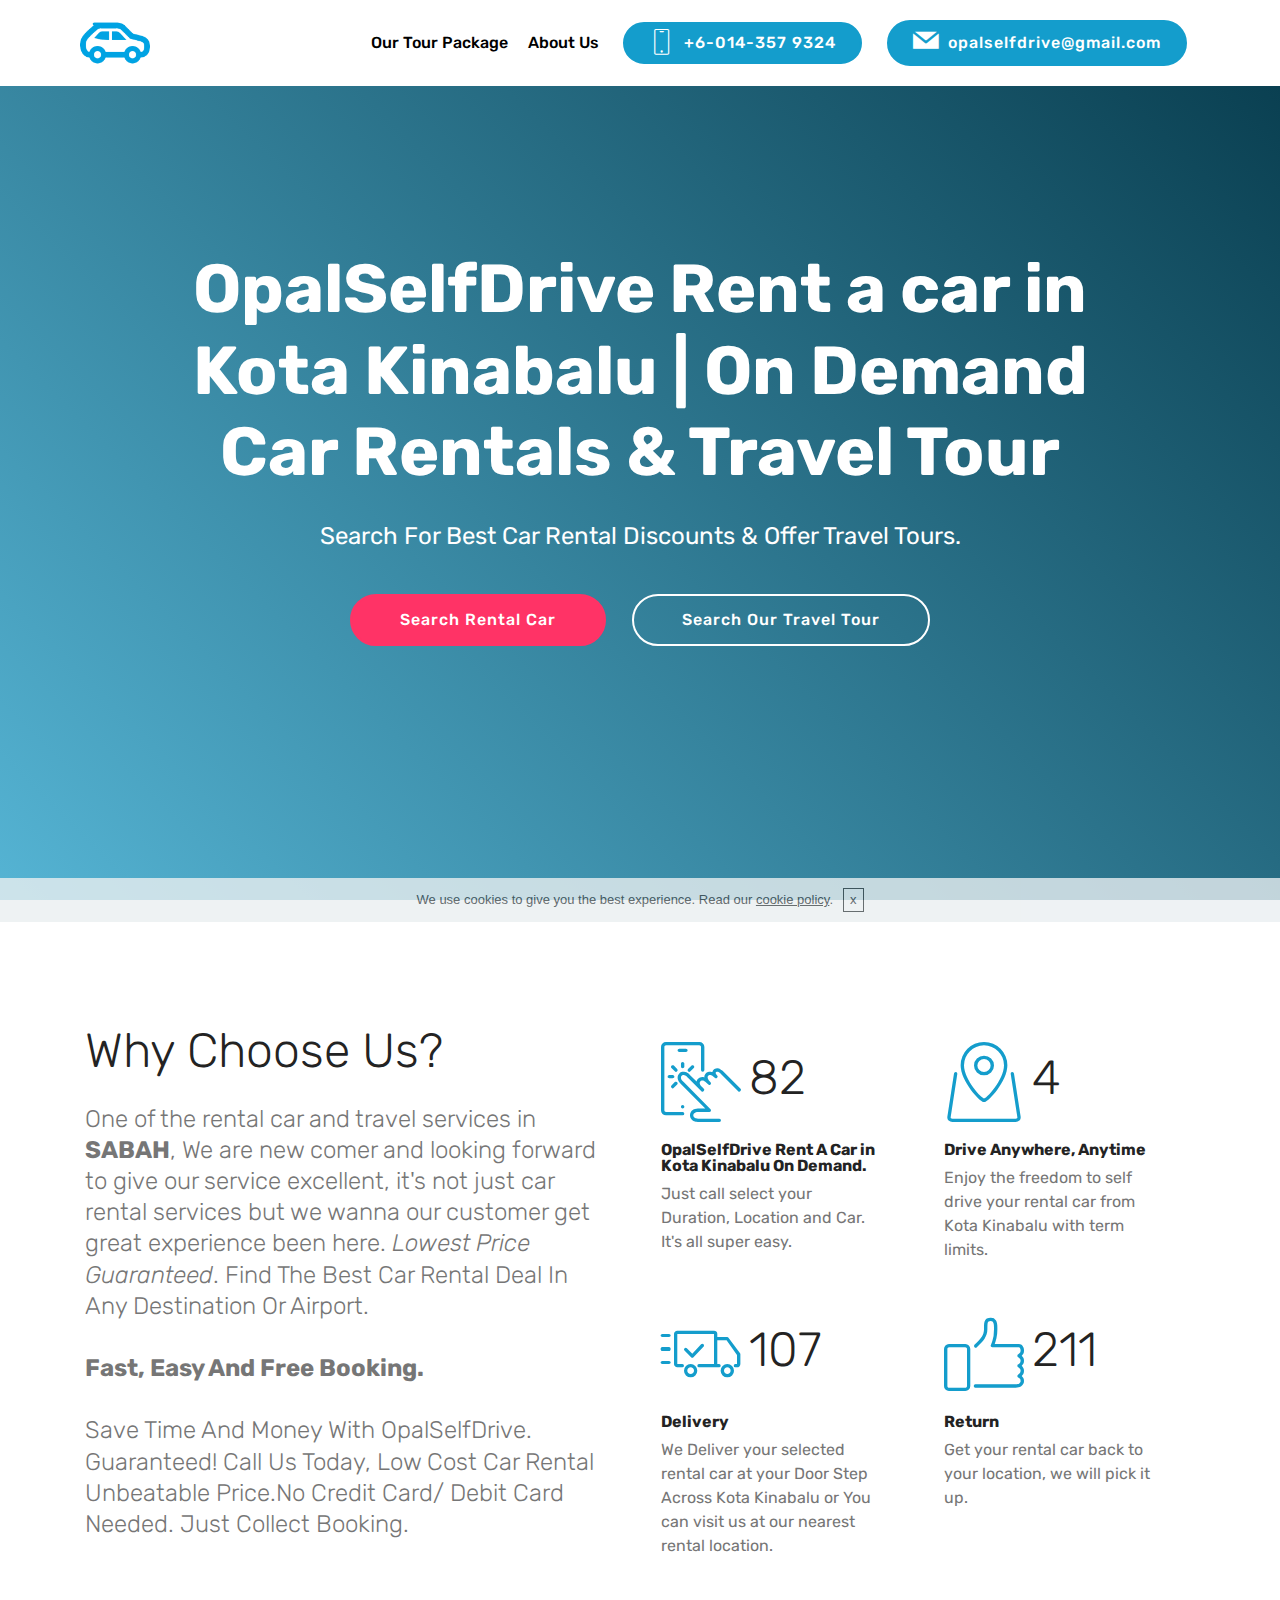
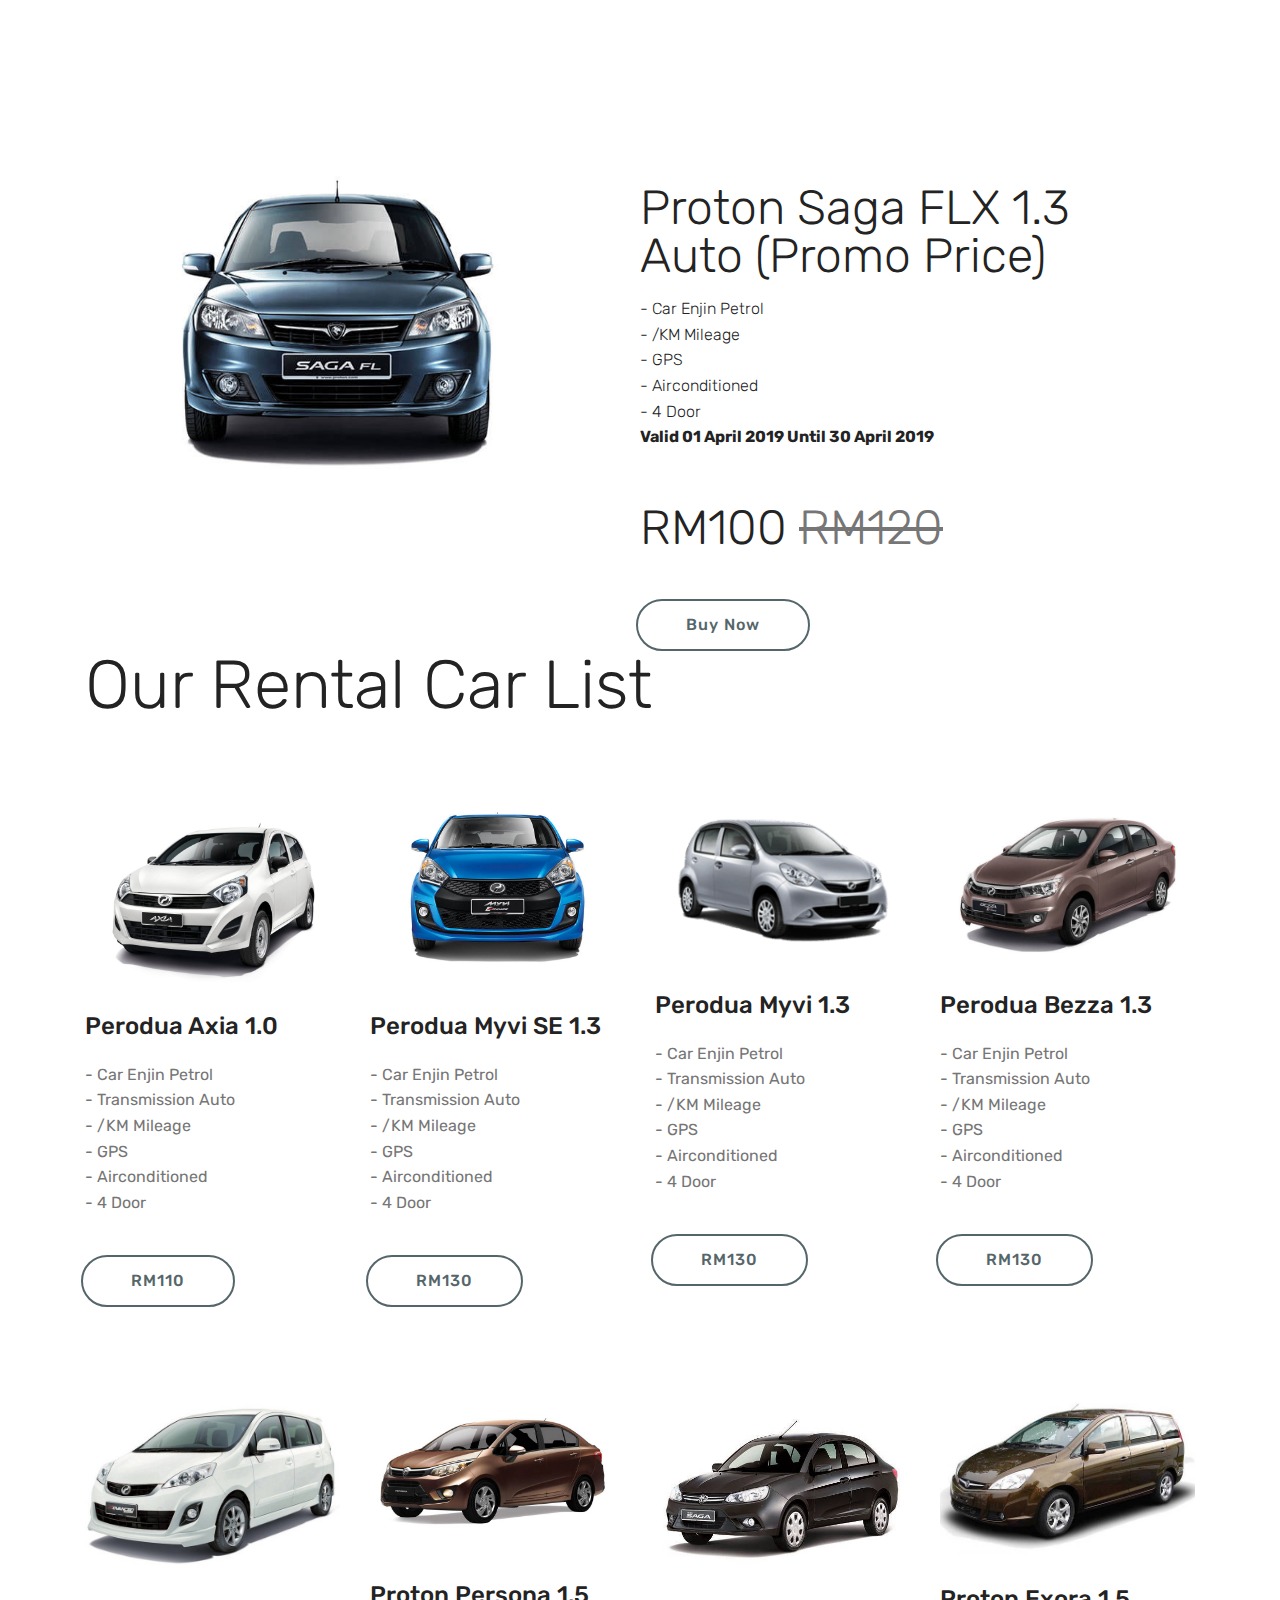
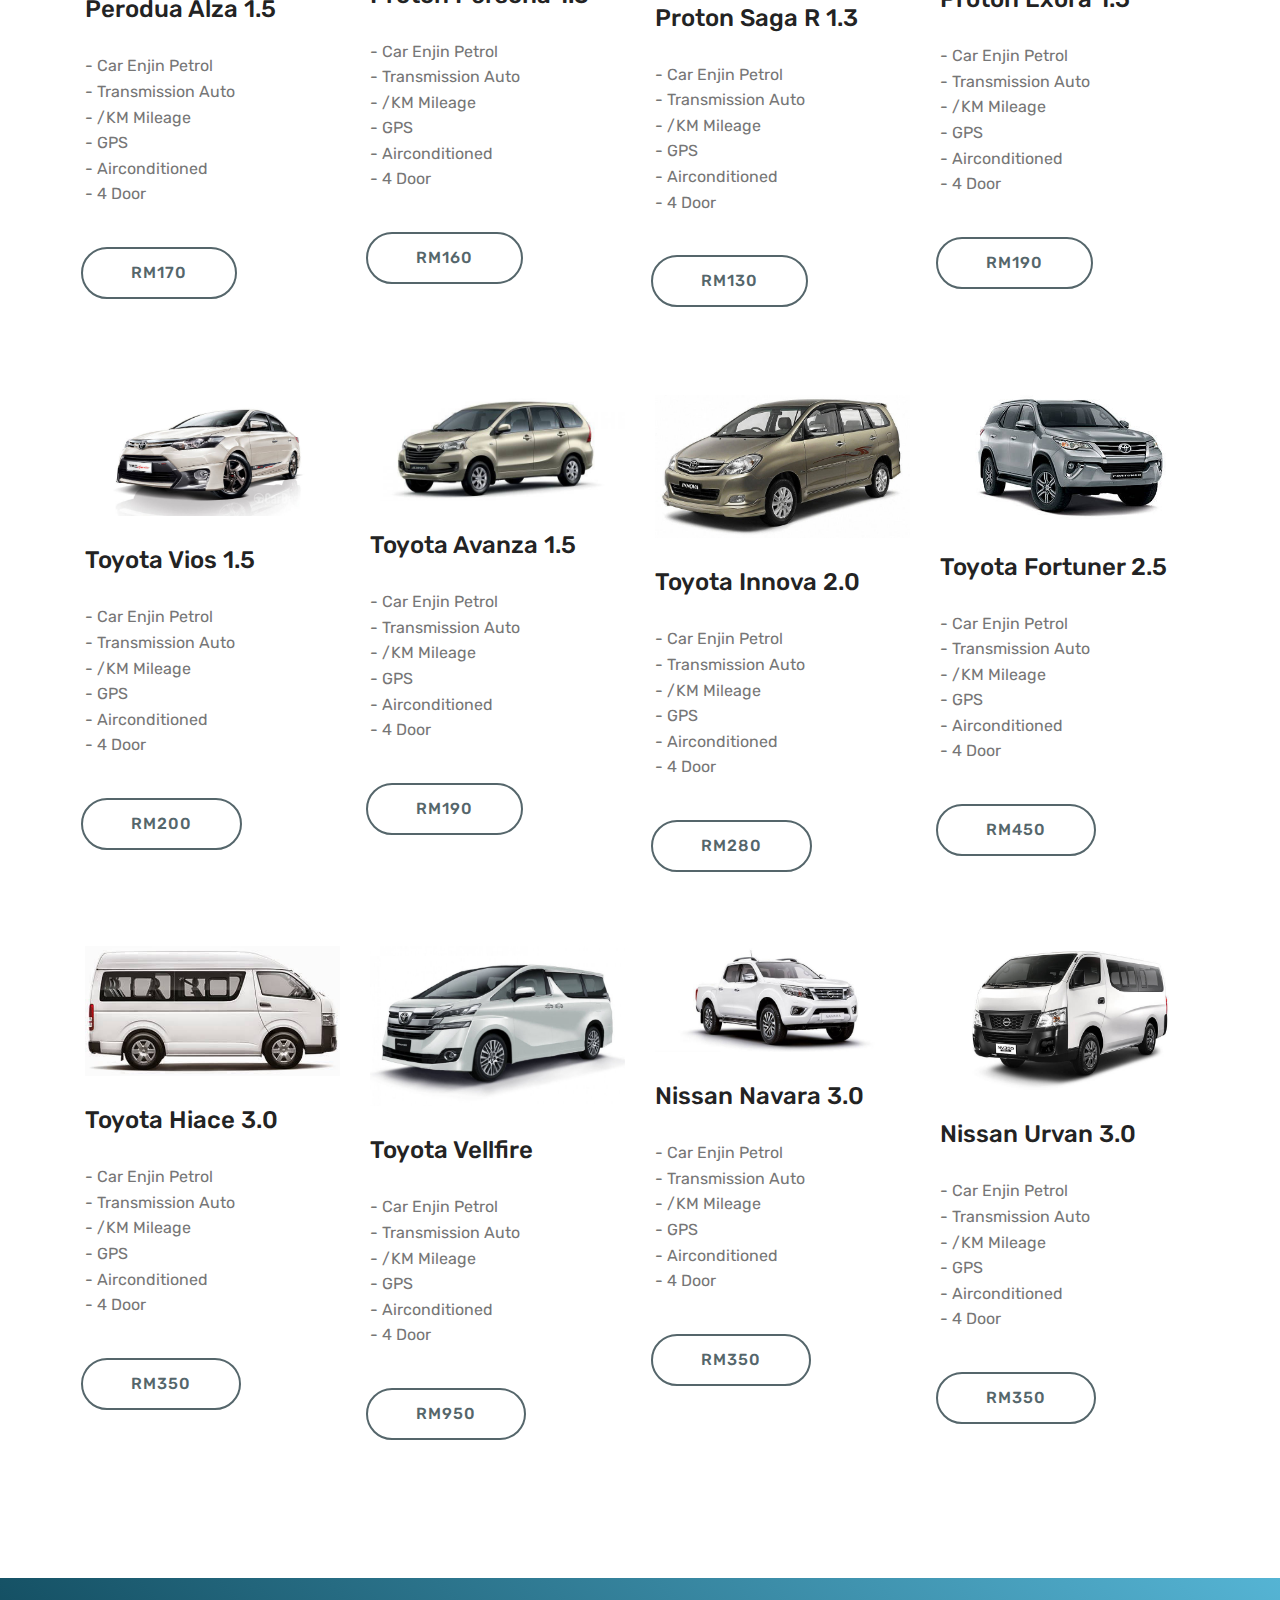
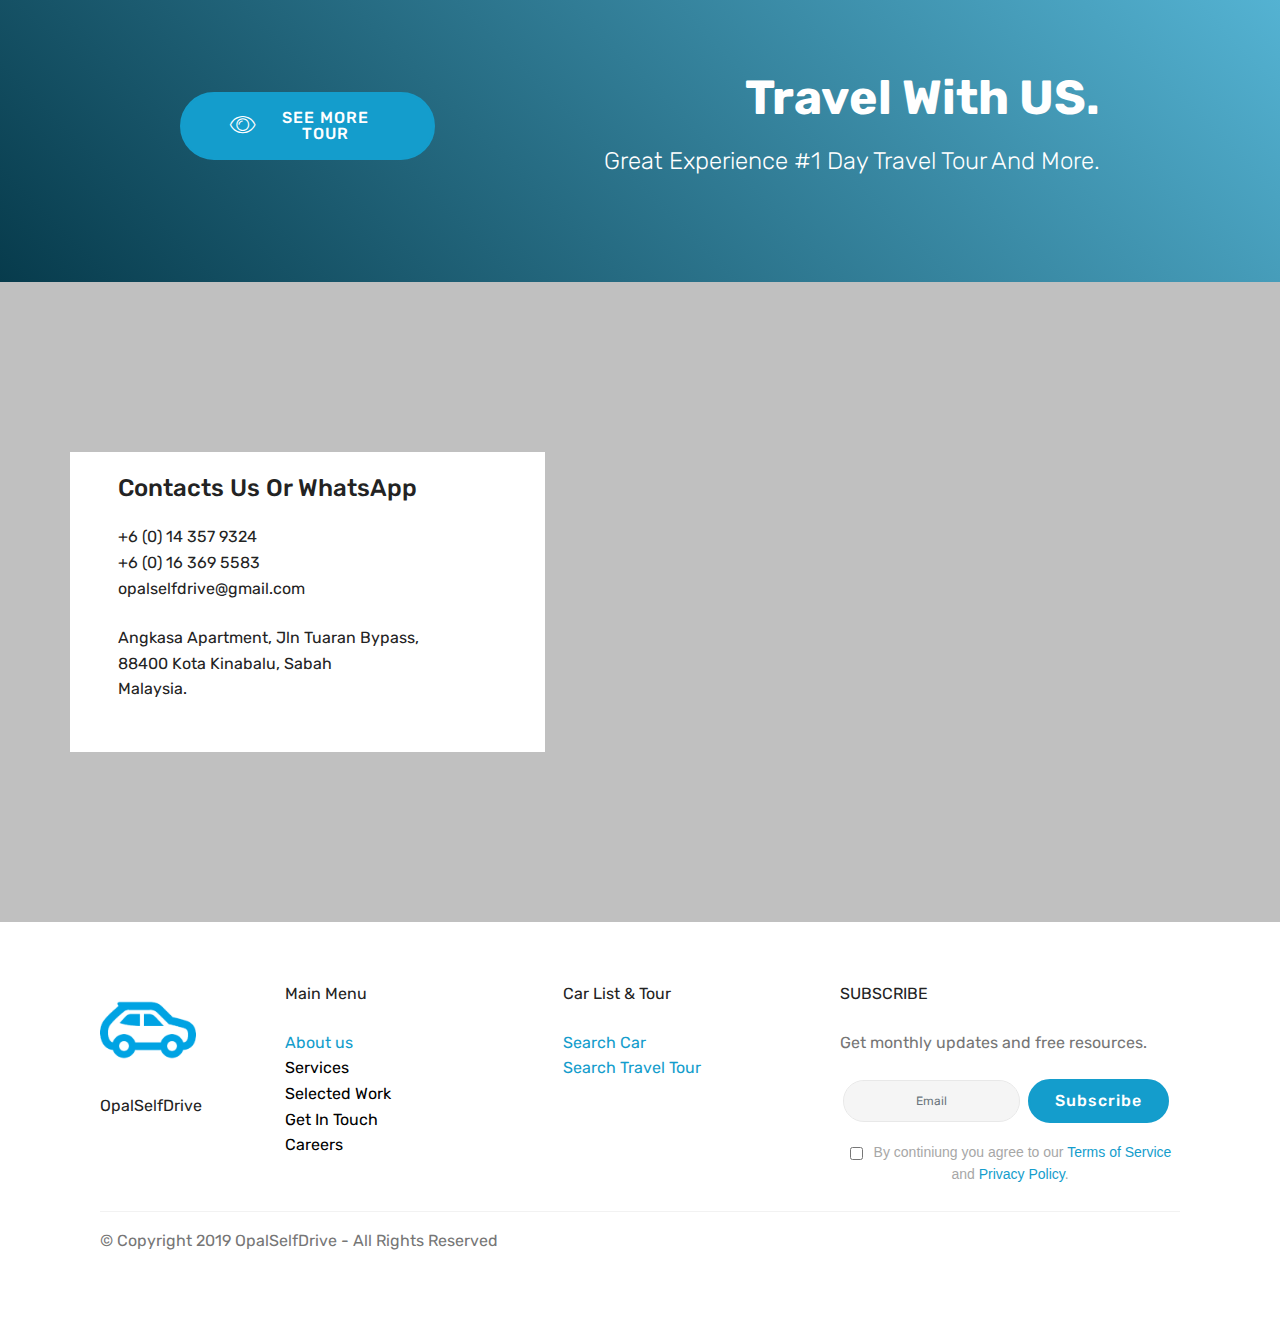
==== commit eb5ec4d1: "Add files via upload" ====
--- a/index.html
+++ b/index.html
@@ -83,7 +83,7 @@
     </nav>
 </section>
 
-<section class="engine"><a href="https://mobirise.info/y">html website templates</a></section><section class="header5 cid-rooyz0i03p mbr-fullscreen" id="header5-13">
+<section class="engine"><a href="https://mobirise.info/r">free bootstrap template</a></section><section class="header5 cid-rooyz0i03p mbr-fullscreen" id="header5-13">
 
     
 
@@ -96,7 +96,7 @@
                    Search For Best Car Rental Discounts &amp; Offer Travel Tours.
                 </p>
                 <div class="mbr-section-btn align-center"><a class="btn btn-md btn-secondary display-4" href="index.html#services2-y">Search Rental Car</a>
-                        <a class="btn btn-md btn-white-outline display-4" href="page1.html">Search Our Travel Tour</a></div>
+                        <a class="btn btn-md btn-white-outline display-4" href="Ourtourpackage.html">Search Our Travel Tour</a></div>
             </div>
         </div>
     </div>
@@ -214,7 +214,7 @@
                             RM100 <font color="#767676"><strike>RM120</strike></font></p>
                     </div>
                     <!--Btn-->
-                    <div class="mbr-section-btn pt-3 align-left"><a href="page3.html" class="btn btn-warning-outline display-4">
+                    <div class="mbr-section-btn pt-3 align-left"><a href="Contactform.html" class="btn btn-warning-outline display-4" target="_blank">
                             Buy Now
                         </a></div>
                 </div>
@@ -252,7 +252,7 @@
 <br>- GPS
 <br>- Airconditioned&nbsp;<br>- 4 Door</p>
                         <!--Btn-->
-                        <div class="mbr-section-btn align-left"><a href="page3.html" class="btn btn-warning-outline display-4">RM110</a></div>
+                        <div class="mbr-section-btn align-left"><a href="Contactform.html" class="btn btn-warning-outline display-4" target="_blank">RM110</a></div>
                     </div>
                 </div>
             </div>
@@ -271,7 +271,7 @@
 <br>- GPS 
 <br>- Airconditioned&nbsp;<br>- 4 Door</p>
                         <!--Btn-->
-                        <div class="mbr-section-btn align-left"><a href="page3.html" class="btn btn-warning-outline display-4">RM130</a></div>
+                        <div class="mbr-section-btn align-left"><a href="Contactform.html" class="btn btn-warning-outline display-4" target="_blank">RM130</a></div>
                     </div>
                 </div>
             </div>
@@ -290,7 +290,7 @@
 <br>- GPS 
 <br>- Airconditioned&nbsp;<br>- 4 Door</p>
                         <!--Btn-->
-                        <div class="mbr-section-btn align-left"><a href="page3.html" class="btn btn-warning-outline display-4">RM130</a></div>
+                        <div class="mbr-section-btn align-left"><a href="Contactform.html" class="btn btn-warning-outline display-4" target="_blank">RM130</a></div>
                     </div>
                 </div>
             </div>
@@ -309,7 +309,7 @@
 <br>- GPS 
 <br>- Airconditioned&nbsp;<br>- 4 Door</p>
                         <!--Btn-->
-                        <div class="mbr-section-btn align-left"><a href="page3.html" class="btn btn-warning-outline display-4">RM130</a></div>
+                        <div class="mbr-section-btn align-left"><a href="Contactform.html" class="btn btn-warning-outline display-4" target="_blank">RM130</a></div>
                     </div>
                 </div>
             </div>
@@ -347,7 +347,7 @@
 <br>- Airconditioned 
 <br>- 4 Door</p>
                         <!--Btn-->
-                        <div class="mbr-section-btn align-left"><a href="page3.html" class="btn btn-warning-outline display-4">RM170</a></div>
+                        <div class="mbr-section-btn align-left"><a href="Contactform.html" class="btn btn-warning-outline display-4" target="_blank">RM170</a></div>
                     </div>
                 </div>
             </div>
@@ -367,7 +367,7 @@
 <br>- Airconditioned 
 <br>- 4 Door</p>
                         <!--Btn-->
-                        <div class="mbr-section-btn align-left"><a href="page3.html" class="btn btn-warning-outline display-4">RM160</a></div>
+                        <div class="mbr-section-btn align-left"><a href="Contactform.html" class="btn btn-warning-outline display-4" target="_blank">RM160</a></div>
                     </div>
                 </div>
             </div>
@@ -387,7 +387,7 @@
 <br>- Airconditioned 
 <br>- 4 Door</p>
                         <!--Btn-->
-                        <div class="mbr-section-btn align-left"><a href="page3.html" class="btn btn-warning-outline display-4">RM130</a></div>
+                        <div class="mbr-section-btn align-left"><a href="Contactform.html" class="btn btn-warning-outline display-4" target="_blank">RM130</a></div>
                     </div>
                 </div>
             </div>
@@ -407,7 +407,7 @@
 <br>- Airconditioned 
 <br>- 4 Door</p>
                         <!--Btn-->
-                        <div class="mbr-section-btn align-left"><a href="page3.html" class="btn btn-warning-outline display-4">RM190</a></div>
+                        <div class="mbr-section-btn align-left"><a href="Contactform.html" class="btn btn-warning-outline display-4">RM190</a></div>
                     </div>
                 </div>
             </div>
@@ -445,7 +445,7 @@
 <br>- Airconditioned 
 <br>- 4 Door</p>
                         <!--Btn-->
-                        <div class="mbr-section-btn align-left"><a href="page3.html" class="btn btn-warning-outline display-4">RM200</a></div>
+                        <div class="mbr-section-btn align-left"><a href="Contactform.html" class="btn btn-warning-outline display-4">RM200</a></div>
                     </div>
                 </div>
             </div>
@@ -465,7 +465,7 @@
 <br>- Airconditioned 
 <br>- 4 Door</p>
                         <!--Btn-->
-                        <div class="mbr-section-btn align-left"><a href="page3.html" class="btn btn-warning-outline display-4">RM190</a></div>
+                        <div class="mbr-section-btn align-left"><a href="Contactform.html" class="btn btn-warning-outline display-4" target="_blank">RM190</a></div>
                     </div>
                 </div>
             </div>
@@ -485,7 +485,7 @@
 <br>- Airconditioned 
 <br>- 4 Door</p>
                         <!--Btn-->
-                        <div class="mbr-section-btn align-left"><a href="page3.html" class="btn btn-warning-outline display-4">RM280</a></div>
+                        <div class="mbr-section-btn align-left"><a href="Contactform.html" class="btn btn-warning-outline display-4" target="_blank">RM280</a></div>
                     </div>
                 </div>
             </div>
@@ -505,7 +505,7 @@
 <br>- Airconditioned 
 <br>- 4 Door</p>
                         <!--Btn-->
-                        <div class="mbr-section-btn align-left"><a href="page3.html" class="btn btn-warning-outline display-4">RM450</a></div>
+                        <div class="mbr-section-btn align-left"><a href="Contactform.html" class="btn btn-warning-outline display-4" target="_blank">RM450</a></div>
                     </div>
                 </div>
             </div>
@@ -543,7 +543,7 @@
 <br>- Airconditioned 
 <br>- 4 Door</p>
                         <!--Btn-->
-                        <div class="mbr-section-btn align-left"><a href="page3.html" class="btn btn-warning-outline display-4">RM350</a></div>
+                        <div class="mbr-section-btn align-left"><a href="Contactform.html" class="btn btn-warning-outline display-4" target="_blank">RM350</a></div>
                     </div>
                 </div>
             </div>
@@ -563,7 +563,7 @@
 <br>- Airconditioned 
 <br>- 4 Door</p>
                         <!--Btn-->
-                        <div class="mbr-section-btn align-left"><a href="page3.html" class="btn btn-warning-outline display-4">RM950</a></div>
+                        <div class="mbr-section-btn align-left"><a href="Contactform.html" class="btn btn-warning-outline display-4" target="_blank">RM950</a></div>
                     </div>
                 </div>
             </div>
@@ -583,7 +583,7 @@
 <br>- Airconditioned 
 <br>- 4 Door</p>
                         <!--Btn-->
-                        <div class="mbr-section-btn align-left"><a href="page3.html" class="btn btn-warning-outline display-4">RM350</a></div>
+                        <div class="mbr-section-btn align-left"><a href="Contactform.html" class="btn btn-warning-outline display-4" target="_blank">RM350</a></div>
                     </div>
                 </div>
             </div>
@@ -603,7 +603,7 @@
 <br>- Airconditioned 
 <br>- 4 Door</p>
                         <!--Btn-->
-                        <div class="mbr-section-btn align-left"><a href="page3.html" class="btn btn-warning-outline display-4">RM350</a></div>
+                        <div class="mbr-section-btn align-left"><a href="Contactform.html" class="btn btn-warning-outline display-4" target="_blank">RM350</a></div>
                     </div>
                 </div>
             </div>
@@ -654,7 +654,7 @@
             </div>
         </div>
         <!--Map-->
-        <div class="google-map"><iframe frameborder="0" style="border:0" src="https://www.google.com/maps/embed/v1/place?key=AIzaSyCy9r70T3NYf3PhvVflTo0_zdif2_IoIYs&amp;q=place_id:ChIJR9-lEAVoOzIRKBaUEHMtoc8" allowfullscreen=""></iframe></div>
+        <div class="google-map"><iframe frameborder="0" style="border:0" src="https://www.google.com/maps/embed/v1/place?key=AIzaSyAEIpgj38KyLFELm2bK9Y7krBkz1K-cMq8&amp;q=place_id:ChIJR9-lEAVoOzIRKBaUEHMtoc8" allowfullscreen=""></iframe></div>
     </div>
 </section>
 
@@ -698,7 +698,7 @@
                 </p>
                 <div class="media-container-column" data-form-type="formoid">
                     <!---Formbuilder Form--->
-                    <form action="https://mobirise.com/" method="POST" class="mbr-form form-with-styler" data-form-title="Mobirise Form"><input type="hidden" name="email" data-form-email="true" value="icMIxU/RstfrOJDZtqsJedIlXtBOExsq11iXOOvQObEnV+/ortJYDSqrwiyzvNyNyKo1Prgs3AWR9sGWFUSV/AFhHHMnHUKZM10p7HZLui4ZA4sUjMDgkL9T/1svSbd9">
+                    <form action="https://mobirise.com/" method="POST" class="mbr-form form-with-styler" data-form-title="Mobirise Form"><input type="hidden" name="email" data-form-email="true" value="sveFhHfVt6zva8CW1Y+h9AykqiB+y6C6PcDQSCZlrh3eDqJhfKp11vAnGhxNJ3TzOUuX0oZdSsIi9vWC1+R+KCOP9mc/UmUUv4UziGXJ6LDL+atJjzp12XQQiXOMiBTb">
                         <div class="row form-inline justify-content-center">
                             <div hidden="hidden" data-form-alert="" class="alert alert-success col-12">Thanks for filling out the form!</div>
                             <div hidden="hidden" data-form-alert-danger="" class="alert alert-danger col-12">
